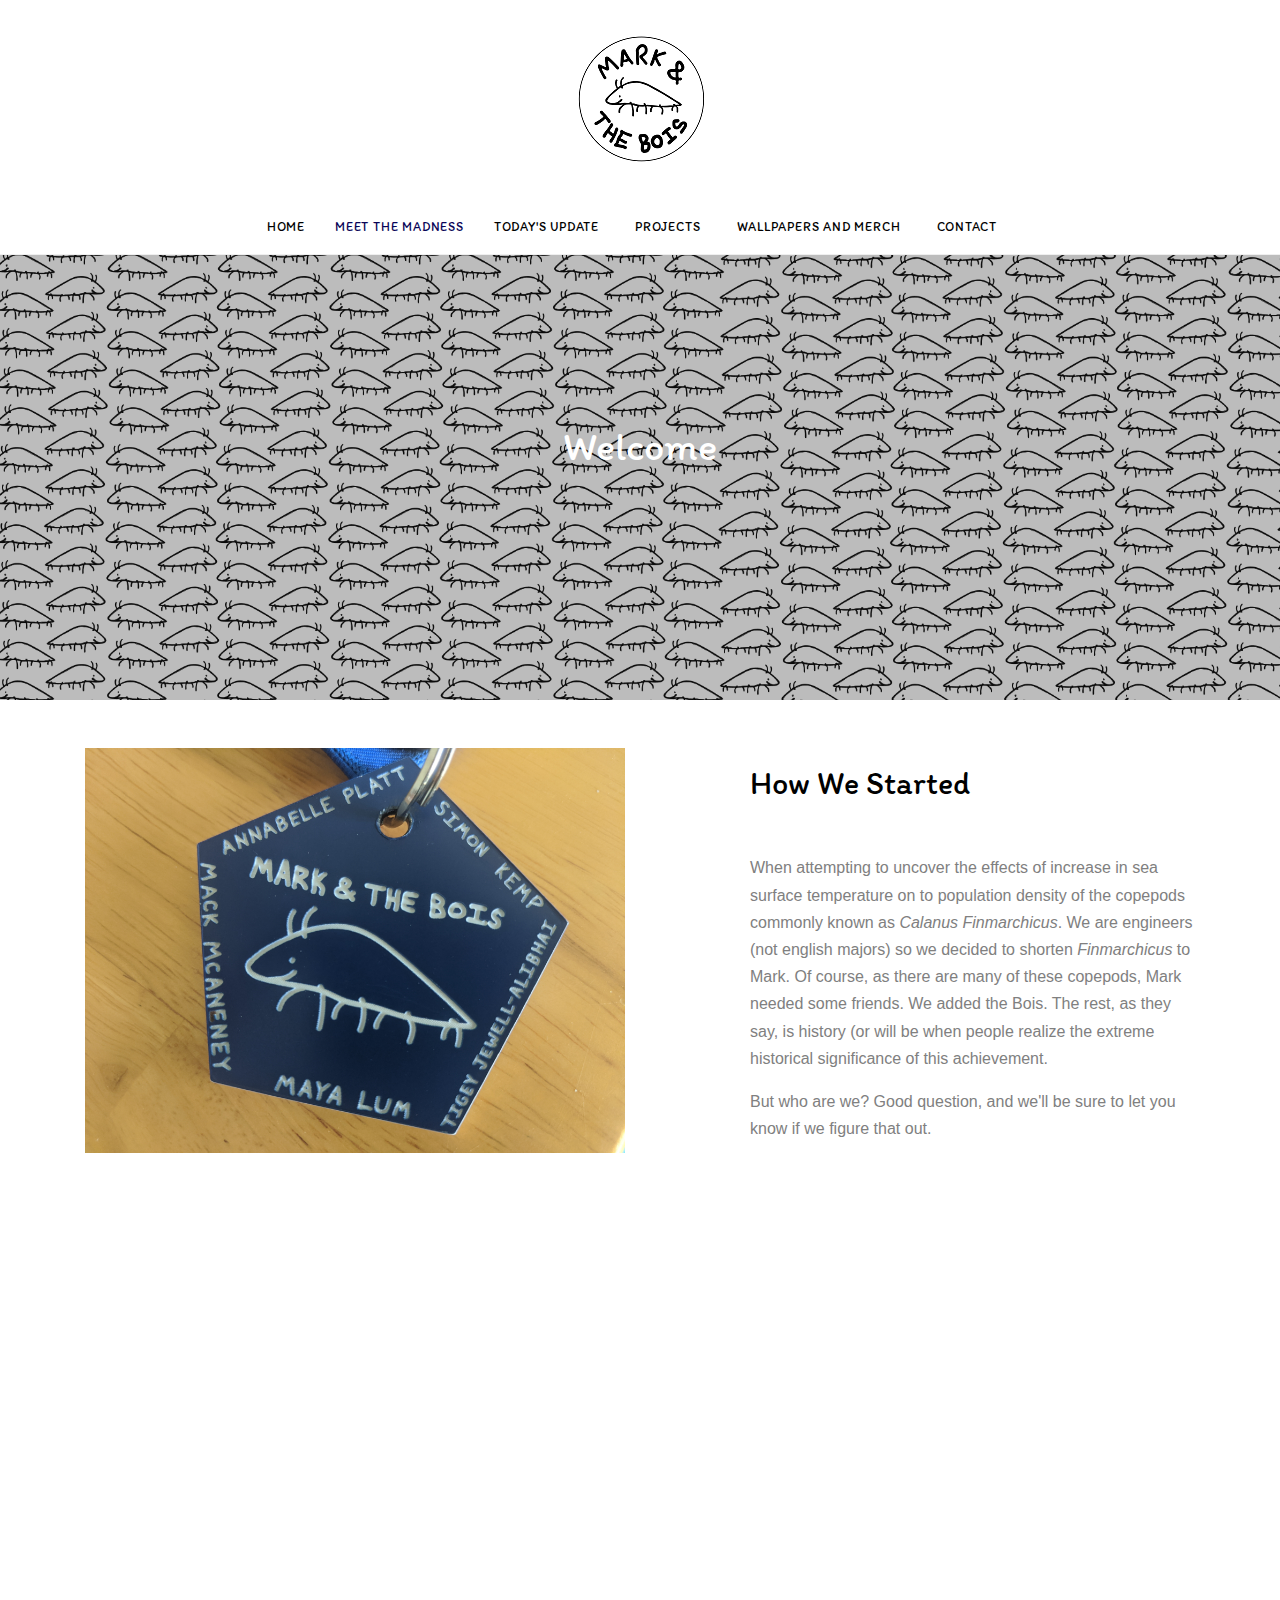
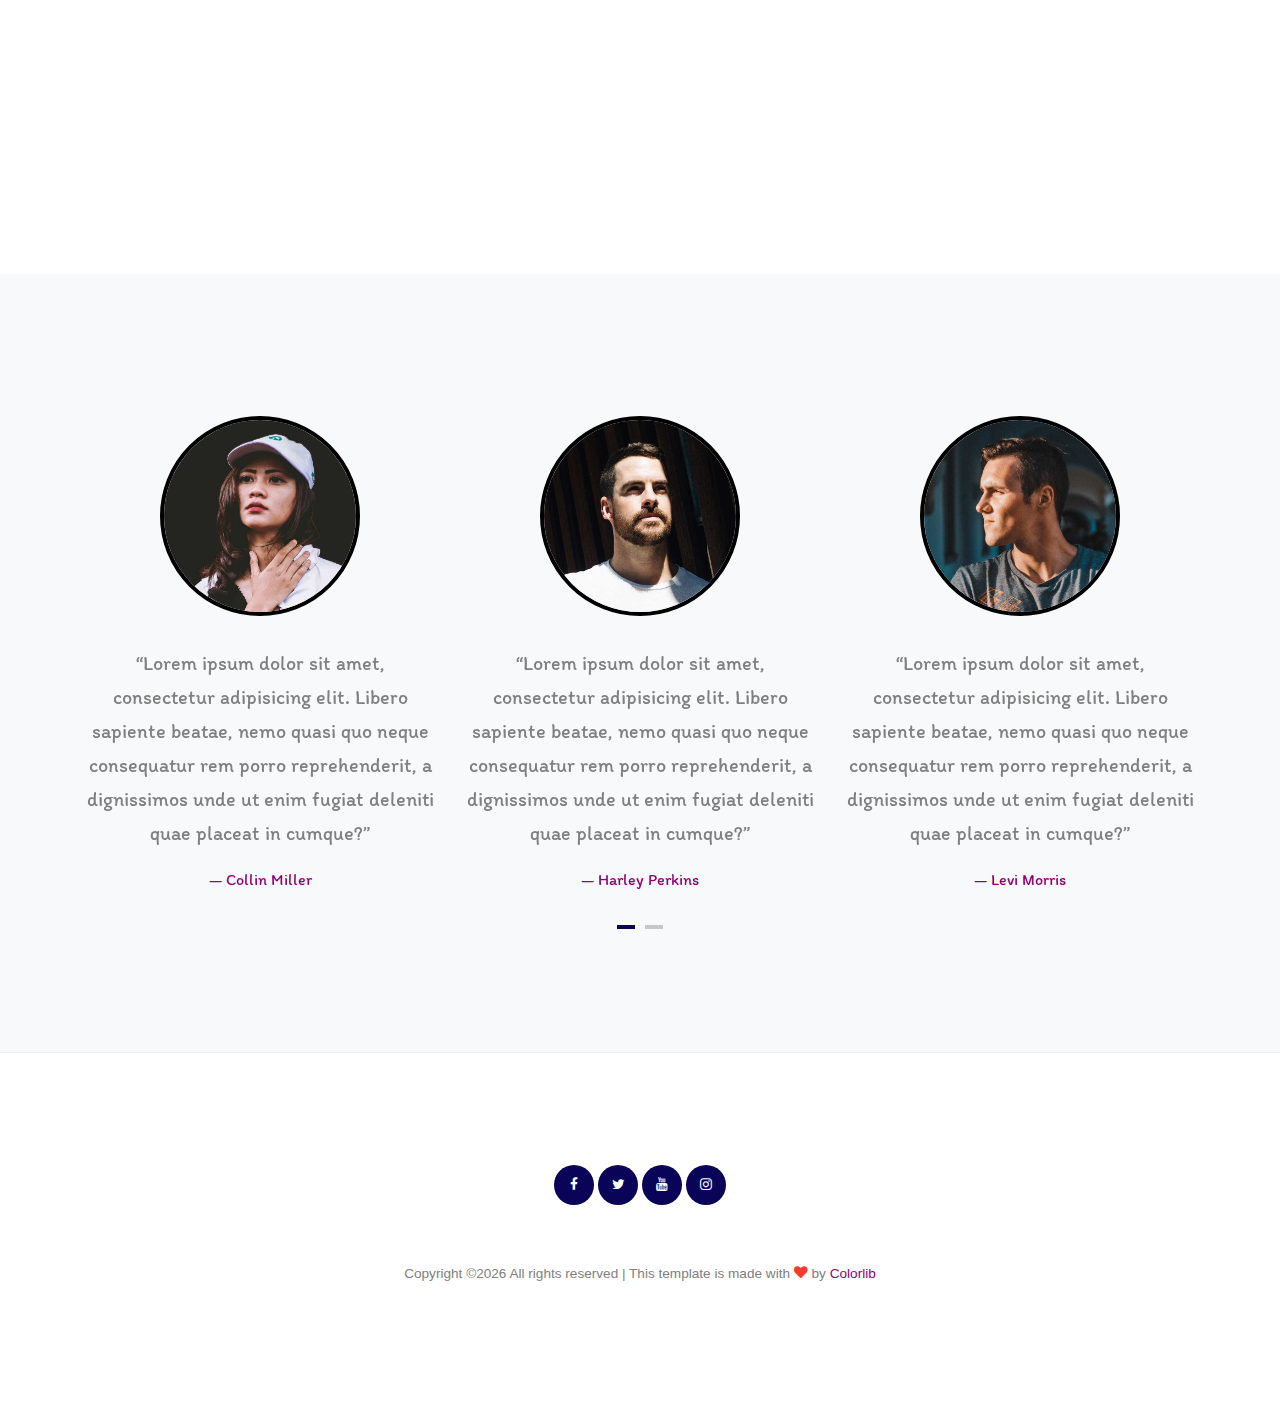
==== about.html @ bdcce02d "second commit" ====
<!DOCTYPE html>
<html lang="en">

<head>
  <title>Mark & the Bois</title>
  <meta charset="utf-8">
  <meta name="viewport" content="width=device-width, initial-scale=1, shrink-to-fit=no">


  <link rel="stylesheet" href="https://fonts.googleapis.com/css?family=Itim">

  <link rel="stylesheet" href="fonts/icomoon/style.css">

  <link rel="stylesheet" href="css/bootstrap.min.css">
  <link rel="stylesheet" href="css/jquery-ui.css">
  <link rel="stylesheet" href="css/owl.carousel.min.css">
  <link rel="stylesheet" href="css/owl.theme.default.min.css">
  <link rel="stylesheet" href="css/owl.theme.default.min.css">

  <link rel="stylesheet" href="css/jquery.fancybox.min.css">

  <link rel="stylesheet" href="css/bootstrap-datepicker.css">

  <link rel="stylesheet" href="fonts/flaticon/font/flaticon.css">

  <link rel="stylesheet" href="css/aos.css">
  <link href="css/jquery.mb.YTPlayer.min.css" media="all" rel="stylesheet" type="text/css">

  <link rel="stylesheet" href="css/style.css">



</head>

<body data-spy="scroll" data-target=".site-navbar-target" data-offset="300">

  <div class="site-wrap">

    <div class="site-mobile-menu site-navbar-target">
      <div class="site-mobile-menu-header">
        <div class="site-mobile-menu-close mt-3">
          <span class="icon-close2 js-menu-toggle"></span>
        </div>
      </div>
      <div class="site-mobile-menu-body"></div>
    </div>


    
    <div class="header-top">
      <div class="container">
        <div class="row align-items-center">
          <div class="col-12 text-center">
            <a href="index.html" class="site-logo">
              <img src="images/logo.png" alt="Image" class="img-fluid">
            </a>
          </div>
          <a href="#" class="mx-auto d-inline-block d-lg-none site-menu-toggle js-menu-toggle text-black"><span
                class="icon-menu h3"></span></a>
        </div>
      </div>
      


      
      <div class="site-navbar py-2 js-sticky-header site-navbar-target d-none pl-0 d-lg-block" role="banner">

      <div class="container">
        <div class="d-flex align-items-center">
          
          <div class="mx-auto">
            <nav class="site-navigation position-relative text-left" role="navigation">
              <ul class="site-menu main-menu js-clone-nav mx-auto d-none pl-0 d-lg-block border-none">
                <li><a href="index.html" class="nav-link text-left">Home</a></li>
                <li class="active"><a href="about.html" class="nav-link text-left">Meet the Madness</a></li>
                <li><a href="update.html" class="nav-link text-left">Today's Update</a></li>
                <li><a href="projects.html" class="nav-link text-left">Projects</a></li>
                <li><a href="wallpapers.html" class="nav-link text-left">Wallpapers and Merch</a></li>
                <li><a href="contact.html" class="nav-link text-left">Contact</a></li>
              </ul>                                                                                                                                                                                                                                                                                         
            </nav>

          </div>
         
        </div>
      </div>

    </div>
    
    </div>

    
    

    <div class="hero-2" style="background-image: url('images/background_1.png');">
     <div class="container">
        <div class="row justify-content-center text-center align-items-center">
          <div class="col-md-8">
            <span class="h1" style = "color:white">Welcome</span>
            <h2></h2>
          </div>
        </div>
      </div>
    </div>


    <div class="site-section py-5 custom-border-bottom" data-aos="fade">
      <div class="container">
        <div class="row mb-5">
          <div class="col-md-6">
            <div class="block-16">
              <figure>
                <img src="images/keychain.jpg" alt="Image placeholder" class="img-fluid">
    
              </figure>
            </div>
          </div>
          <div class="col-md-1"></div>
          <div class="col-md-5">
    
    
            <div class="site-section-heading pt-3 mb-4">
              <h2 class="text-black font-heading-serif">How We Started</h2>
            </div>
            <p>
              When attempting to uncover the effects of increase in sea surface temperature on to population density of the copepods
              commonly known as <i>Calanus Finmarchicus</i>. We are engineers (not english majors) so we decided to shorten <i>Finmarchicus</i>
              to Mark. Of course, as there are many of these copepods, Mark needed some friends. We added the Bois. The rest, as they say,
              is history (or will be when people realize the extreme historical significance of this achievement.</p>
            <p>
              But who are we? Good question, and we'll be sure to let you know if we figure that out.
            </p>
    
          </div>
        </div>
      </div>
    </div>

    

    <div class="site-section py-5 bg-light custom-border-bottom" data-aos="fade">
      <div class="container">
        <div class="row">
          <div class="col-md-6 order-md-2">
            <div class="block-16">
              <figure>
                <img src="images/hero_2.jpg" alt="Image placeholder" class="img-fluid ">
                <a href="https://vimeo.com/channels/staffpicks/93951774" class="play-button popup-vimeo" data-fancybox><span
                    class="icon-play"></span></a>
    
              </figure>
            </div>
          </div>
          <div class="col-md-5 mr-auto">
    
    
            <div class="site-section-heading pt-3 mb-4">
              <h2 class="text-black font-heading-serif">Copepods for all</h2>
            </div>
            <p>1 </p>
            <p>Magni debitis minima ipsam, itaque nam eligendi iusto? Adipisci blanditiis itaque ipsam cupiditate architecto, dolore saepe placeat culpa.</p>
            
            
    
          </div>
        </div>
      </div>
    </div>
    
    <div class="site-section site-section-sm site-blocks-1 border-0" data-aos="fade">
      <div class="container">
        <div class="row">
          <div class="col-md-6 col-lg-4 d-lg-flex mb-4 mb-lg-0 pl-4" data-aos="fade-up" data-aos-delay="">
            <div class="icon mr-4 align-self-start">
              <span class="icon-truck text-primary"></span>
            </div>
            <div class="text">
              <h2 class="font-heading-serif">Free Shipping</h2>
              <p>Lorem ipsum dolor sit amet, consectetur adipiscing elit. Phasellus at iaculis quam. Integer accumsan
                tincidunt fringilla.</p>
            </div>
          </div>
          <div class="col-md-6 col-lg-4 d-lg-flex mb-4 mb-lg-0 pl-4" data-aos="fade-up" data-aos-delay="100">
            <div class="icon mr-4 align-self-start">
              <span class="icon-refresh2 text-primary"></span>
            </div>
            <div class="text">
              <h2 class="font-heading-serif">Free Returns</h2>
              <p>Lorem ipsum dolor sit amet, consectetur adipiscing elit. Phasellus at iaculis quam. Integer accumsan
                tincidunt fringilla.</p>
            </div>
          </div>
          <div class="col-md-6 col-lg-4 d-lg-flex mb-4 mb-lg-0 pl-4" data-aos="fade-up" data-aos-delay="200">
            <div class="icon mr-4 align-self-start">
              <span class="icon-help text-primary"></span>
            </div>
            <div class="text">
              <h2 class="font-heading-serif">Customer Support</h2>
              <p>Lorem ipsum dolor sit amet, consectetur adipiscing elit. Phasellus at iaculis quam. Integer accumsan
                tincidunt fringilla.</p>
            </div>
          </div>
        </div>
      </div>
    </div>

    <div class="site-section bg-light">
      <div class="container">
        <div class="owl-carousel owl-slide-3 owl-slide">
        
          <blockquote class="testimony">
            <img src="images/person_1.jpg" alt="Image">
            <p>&ldquo;Lorem ipsum dolor sit amet, consectetur adipisicing elit. Libero sapiente beatae, nemo quasi quo neque consequatur rem porro reprehenderit, a dignissimos unde ut enim fugiat deleniti quae placeat in cumque?&rdquo;</p>
            <p class="small text-primary">&mdash; Collin Miller</p>
          </blockquote>
          <blockquote class="testimony">
            <img src="images/person_2.jpg" alt="Image">
            <p>&ldquo;Lorem ipsum dolor sit amet, consectetur adipisicing elit. Libero sapiente beatae, nemo quasi quo neque consequatur rem porro reprehenderit, a dignissimos unde ut enim fugiat deleniti quae placeat in cumque?&rdquo;</p>
            <p class="small text-primary">&mdash; Harley Perkins</p>
          </blockquote>
          <blockquote class="testimony">
            <img src="images/person_3.jpg" alt="Image">
            <p>&ldquo;Lorem ipsum dolor sit amet, consectetur adipisicing elit. Libero sapiente beatae, nemo quasi quo neque consequatur rem porro reprehenderit, a dignissimos unde ut enim fugiat deleniti quae placeat in cumque?&rdquo;</p>
            <p class="small text-primary">&mdash; Levi Morris</p>
          </blockquote>
          <blockquote class="testimony">
            <img src="images/person_1.jpg" alt="Image">
            <p>&ldquo;Lorem ipsum dolor sit amet, consectetur adipisicing elit. Libero sapiente beatae, nemo quasi quo neque consequatur rem porro reprehenderit, a dignissimos unde ut enim fugiat deleniti quae placeat in cumque?&rdquo;</p>
            <p class="small text-primary">&mdash; Allie Smith</p>
          </blockquote>
        
        </div>
      </div>
    </div>
  

    
    
    <div class="footer">
      <div class="container">
        
        <div class="row">
          <div class="col-12 text-center">
            <div class="social-icons">
              <a href="#"><span class="icon-facebook"></span></a>
              <a href="#"><span class="icon-twitter"></span></a>
              <a href="#"><span class="icon-youtube"></span></a>
              <a href="#"><span class="icon-instagram"></span></a>
            </div>
          </div>
        </div>
        <div class="row">
          <div class="col-12">
            <div class="copyright">
                <p>
                    <!-- Link back to Colorlib can't be removed. Template is licensed under CC BY 3.0. -->
                    Copyright &copy;<script>document.write(new Date().getFullYear());</script> All rights reserved | This template is made with <i class="icon-heart text-danger" aria-hidden="true"></i> by <a href="https://colorlib.com" target="_blank" >Colorlib</a>
                    <!-- Link back to Colorlib can't be removed. Template is licensed under CC BY 3.0. -->
                    </p>



            </div>
          </div>
        </div>
      </div>
    </div>
    

  </div>
  <!-- .site-wrap -->


  <!-- loader -->
  <div id="loader" class="show fullscreen"><svg class="circular" width="48px" height="48px"><circle class="path-bg" cx="24" cy="24" r="22" fill="none" stroke-width="4" stroke="#eeeeee"/><circle class="path" cx="24" cy="24" r="22" fill="none" stroke-width="4" stroke-miterlimit="10" stroke="#ff5e15"/></svg></div>

  <script src="js/jquery-3.3.1.min.js"></script>
  <script src="js/jquery-migrate-3.0.1.min.js"></script>
  <script src="js/jquery-ui.js"></script>
  <script src="js/popper.min.js"></script>
  <script src="js/bootstrap.min.js"></script>
  <script src="js/owl.carousel.min.js"></script>
  <script src="js/jquery.stellar.min.js"></script>
  <script src="js/jquery.countdown.min.js"></script>
  <script src="js/bootstrap-datepicker.min.js"></script>
  <script src="js/jquery.easing.1.3.js"></script>
  <script src="js/aos.js"></script>
  <script src="js/jquery.fancybox.min.js"></script>
  <script src="js/jquery.sticky.js"></script>
  <script src="js/jquery.mb.YTPlayer.min.js"></script>




  <script src="js/main.js"></script>

</body>

</html>
---- fonts/icomoon/style.css ----
@font-face {
  font-family: 'icomoon';
  src:  url('fonts/icomoon.eot?10si43');
  src:  url('fonts/icomoon.eot?10si43#iefix') format('embedded-opentype'),
    url('fonts/icomoon.ttf?10si43') format('truetype'),
    url('fonts/icomoon.woff?10si43') format('woff'),
    url('fonts/icomoon.svg?10si43#icomoon') format('svg');
  font-weight: normal;
  font-style: normal;
}

[class^="icon-"], [class*=" icon-"] {
  /* use !important to prevent issues with browser extensions that change fonts */
  font-family: 'icomoon' !important;
  speak: none;
  font-style: normal;
  font-weight: normal;
  font-variant: normal;
  text-transform: none;
  line-height: 1;

  /* Better Font Rendering =========== */
  -webkit-font-smoothing: antialiased;
  -moz-osx-font-smoothing: grayscale;
}

.icon-asterisk:before {
  content: "\f069";
}
.icon-plus:before {
  content: "\f067";
}
.icon-question:before {
  content: "\f128";
}
.icon-minus:before {
  content: "\f068";
}
.icon-glass:before {
  content: "\f000";
}
.icon-music:before {
  content: "\f001";
}
.icon-search:before {
  content: "\f002";
}
.icon-envelope-o:before {
  content: "\f003";
}
.icon-heart:before {
  content: "\f004";
}
.icon-star:before {
  content: "\f005";
}
.icon-star-o:before {
  content: "\f006";
}
.icon-user:before {
  content: "\f007";
}
.icon-film:before {
  content: "\f008";
}
.icon-th-large:before {
  content: "\f009";
}
.icon-th:before {
  content: "\f00a";
}
.icon-th-list:before {
  content: "\f00b";
}
.icon-check:before {
  content: "\f00c";
}
.icon-close:before {
  content: "\f00d";
}
.icon-remove:before {
  content: "\f00d";
}
.icon-times:before {
  content: "\f00d";
}
.icon-search-plus:before {
  content: "\f00e";
}
.icon-search-minus:before {
  content: "\f010";
}
.icon-power-off:before {
  content: "\f011";
}
.icon-signal:before {
  content: "\f012";
}
.icon-cog:before {
  content: "\f013";
}
.icon-gear:before {
  content: "\f013";
}
.icon-trash-o:before {
  content: "\f014";
}
.icon-home:before {
  content: "\f015";
}
.icon-file-o:before {
  content: "\f016";
}
.icon-clock-o:before {
  content: "\f017";
}
.icon-road:before {
  content: "\f018";
}
.icon-download:before {
  content: "\f019";
}
.icon-arrow-circle-o-down:before {
  content: "\f01a";
}
.icon-arrow-circle-o-up:before {
  content: "\f01b";
}
.icon-inbox:before {
  content: "\f01c";
}
.icon-play-circle-o:before {
  content: "\f01d";
}
.icon-repeat:before {
  content: "\f01e";
}
.icon-rotate-right:before {
  content: "\f01e";
}
.icon-refresh:before {
  content: "\f021";
}
.icon-list-alt:before {
  content: "\f022";
}
.icon-lock:before {
  content: "\f023";
}
.icon-flag:before {
  content: "\f024";
}
.icon-headphones:before {
  content: "\f025";
}
.icon-volume-off:before {
  content: "\f026";
}
.icon-volume-down:before {
  content: "\f027";
}
.icon-volume-up:before {
  content: "\f028";
}
.icon-qrcode:before {
  content: "\f029";
}
.icon-barcode:before {
  content: "\f02a";
}
.icon-tag:before {
  content: "\f02b";
}
.icon-tags:before {
  content: "\f02c";
}
.icon-book:before {
  content: "\f02d";
}
.icon-bookmark:before {
  content: "\f02e";
}
.icon-print:before {
  content: "\f02f";
}
.icon-camera:before {
  content: "\f030";
}
.icon-font:before {
  content: "\f031";
}
.icon-bold:before {
  content: "\f032";
}
.icon-italic:before {
  content: "\f033";
}
.icon-text-height:before {
  content: "\f034";
}
.icon-text-width:before {
  content: "\f035";
}
.icon-align-left:before {
  content: "\f036";
}
.icon-align-center:before {
  content: "\f037";
}
.icon-align-right:before {
  content: "\f038";
}
.icon-align-justify:before {
  content: "\f039";
}
.icon-list:before {
  content: "\f03a";
}
.icon-dedent:before {
  content: "\f03b";
}
.icon-outdent:before {
  content: "\f03b";
}
.icon-indent:before {
  content: "\f03c";
}
.icon-video-camera:before {
  content: "\f03d";
}
.icon-image:before {
  content: "\f03e";
}
.icon-photo:before {
  content: "\f03e";
}
.icon-picture-o:before {
  content: "\f03e";
}
.icon-pencil:before {
  content: "\f040";
}
.icon-map-marker:before {
  content: "\f041";
}
.icon-adjust:before {
  content: "\f042";
}
.icon-tint:before {
  content: "\f043";
}
.icon-edit:before {
  content: "\f044";
}
.icon-pencil-square-o:before {
  content: "\f044";
}
.icon-share-square-o:before {
  content: "\f045";
}
.icon-check-square-o:before {
  content: "\f046";
}
.icon-arrows:before {
  content: "\f047";
}
.icon-step-backward:before {
  content: "\f048";
}
.icon-fast-backward:before {
  content: "\f049";
}
.icon-backward:before {
  content: "\f04a";
}
.icon-play:before {
  content: "\f04b";
}
.icon-pause:before {
  content: "\f04c";
}
.icon-stop:before {
  content: "\f04d";
}
.icon-forward:before {
  content: "\f04e";
}
.icon-fast-forward:before {
  content: "\f050";
}
.icon-step-forward:before {
  content: "\f051";
}
.icon-eject:before {
  content: "\f052";
}
.icon-chevron-left:before {
  content: "\f053";
}
.icon-chevron-right:before {
  content: "\f054";
}
.icon-plus-circle:before {
  content: "\f055";
}
.icon-minus-circle:before {
  content: "\f056";
}
.icon-times-circle:before {
  content: "\f057";
}
.icon-check-circle:before {
  content: "\f058";
}
.icon-question-circle:before {
  content: "\f059";
}
.icon-info-circle:before {
  content: "\f05a";
}
.icon-crosshairs:before {
  content: "\f05b";
}
.icon-times-circle-o:before {
  content: "\f05c";
}
.icon-check-circle-o:before {
  content: "\f05d";
}
.icon-ban:before {
  content: "\f05e";
}
.icon-arrow-left:before {
  content: "\f060";
}
.icon-arrow-right:before {
  content: "\f061";
}
.icon-arrow-up:before {
  content: "\f062";
}
.icon-arrow-down:before {
  content: "\f063";
}
.icon-mail-forward:before {
  content: "\f064";
}
.icon-share:before {
  content: "\f064";
}
.icon-expand:before {
  content: "\f065";
}
.icon-compress:before {
  content: "\f066";
}
.icon-exclamation-circle:before {
  content: "\f06a";
}
.icon-gift:before {
  content: "\f06b";
}
.icon-leaf:before {
  content: "\f06c";
}
.icon-fire:before {
  content: "\f06d";
}
.icon-eye:before {
  content: "\f06e";
}
.icon-eye-slash:before {
  content: "\f070";
}
.icon-exclamation-triangle:before {
  content: "\f071";
}
.icon-warning:before {
  content: "\f071";
}
.icon-plane:before {
  content: "\f072";
}
.icon-calendar:before {
  content: "\f073";
}
.icon-random:before {
  content: "\f074";
}
.icon-comment:before {
  content: "\f075";
}
.icon-magnet:before {
  content: "\f076";
}
.icon-chevron-up:before {
  content: "\f077";
}
.icon-chevron-down:before {
  content: "\f078";
}
.icon-retweet:before {
  content: "\f079";
}
.icon-shopping-cart:before {
  content: "\f07a";
}
.icon-folder:before {
  content: "\f07b";
}
.icon-folder-open:before {
  content: "\f07c";
}
.icon-arrows-v:before {
  content: "\f07d";
}
.icon-arrows-h:before {
  content: "\f07e";
}
.icon-bar-chart:before {
  content: "\f080";
}
.icon-bar-chart-o:before {
  content: "\f080";
}
.icon-twitter-square:before {
  content: "\f081";
}
.icon-facebook-square:before {
  content: "\f082";
}
.icon-camera-retro:before {
  content: "\f083";
}
.icon-key:before {
  content: "\f084";
}
.icon-cogs:before {
  content: "\f085";
}
.icon-gears:before {
  content: "\f085";
}
.icon-comments:before {
  content: "\f086";
}
.icon-thumbs-o-up:before {
  content: "\f087";
}
.icon-thumbs-o-down:before {
  content: "\f088";
}
.icon-star-half:before {
  content: "\f089";
}
.icon-heart-o:before {
  content: "\f08a";
}
.icon-sign-out:before {
  content: "\f08b";
}
.icon-linkedin-square:before {
  content: "\f08c";
}
.icon-thumb-tack:before {
  content: "\f08d";
}
.icon-external-link:before {
  content: "\f08e";
}
.icon-sign-in:before {
  content: "\f090";
}
.icon-trophy:before {
  content: "\f091";
}
.icon-github-square:before {
  content: "\f092";
}
.icon-upload:before {
  content: "\f093";
}
.icon-lemon-o:before {
  content: "\f094";
}
.icon-phone:before {
  content: "\f095";
}
.icon-square-o:before {
  content: "\f096";
}
.icon-bookmark-o:before {
  content: "\f097";
}
.icon-phone-square:before {
  content: "\f098";
}
.icon-twitter:before {
  content: "\f099";
}
.icon-facebook:before {
  content: "\f09a";
}
.icon-facebook-f:before {
  content: "\f09a";
}
.icon-github:before {
  content: "\f09b";
}
.icon-unlock:before {
  content: "\f09c";
}
.icon-credit-card:before {
  content: "\f09d";
}
.icon-feed:before {
  content: "\f09e";
}
.icon-rss:before {
  content: "\f09e";
}
.icon-hdd-o:before {
  content: "\f0a0";
}
.icon-bullhorn:before {
  content: "\f0a1";
}
.icon-bell-o:before {
  content: "\f0a2";
}
.icon-certificate:before {
  content: "\f0a3";
}
.icon-hand-o-right:before {
  content: "\f0a4";
}
.icon-hand-o-left:before {
  content: "\f0a5";
}
.icon-hand-o-up:before {
  content: "\f0a6";
}
.icon-hand-o-down:before {
  content: "\f0a7";
}
.icon-arrow-circle-left:before {
  content: "\f0a8";
}
.icon-arrow-circle-right:before {
  content: "\f0a9";
}
.icon-arrow-circle-up:before {
  content: "\f0aa";
}
.icon-arrow-circle-down:before {
  content: "\f0ab";
}
.icon-globe:before {
  content: "\f0ac";
}
.icon-wrench:before {
  content: "\f0ad";
}
.icon-tasks:before {
  content: "\f0ae";
}
.icon-filter:before {
  content: "\f0b0";
}
.icon-briefcase:before {
  content: "\f0b1";
}
.icon-arrows-alt:before {
  content: "\f0b2";
}
.icon-group:before {
  content: "\f0c0";
}
.icon-users:before {
  content: "\f0c0";
}
.icon-chain:before {
  content: "\f0c1";
}
.icon-link:before {
  content: "\f0c1";
}
.icon-cloud:before {
  content: "\f0c2";
}
.icon-flask:before {
  content: "\f0c3";
}
.icon-cut:before {
  content: "\f0c4";
}
.icon-scissors:before {
  content: "\f0c4";
}
.icon-copy:before {
  content: "\f0c5";
}
.icon-files-o:before {
  content: "\f0c5";
}
.icon-paperclip:before {
  content: "\f0c6";
}
.icon-floppy-o:before {
  content: "\f0c7";
}
.icon-save:before {
  content: "\f0c7";
}
.icon-square:before {
  content: "\f0c8";
}
.icon-bars:before {
  content: "\f0c9";
}
.icon-navicon:before {
  content: "\f0c9";
}
.icon-reorder:before {
  content: "\f0c9";
}
.icon-list-ul:before {
  content: "\f0ca";
}
.icon-list-ol:before {
  content: "\f0cb";
}
.icon-strikethrough:before {
  content: "\f0cc";
}
.icon-underline:before {
  content: "\f0cd";
}
.icon-table:before {
  content: "\f0ce";
}
.icon-magic:before {
  content: "\f0d0";
}
.icon-truck:before {
  content: "\f0d1";
}
.icon-pinterest:before {
  content: "\f0d2";
}
.icon-pinterest-square:before {
  content: "\f0d3";
}
.icon-google-plus-square:before {
  content: "\f0d4";
}
.icon-google-plus:before {
  content: "\f0d5";
}
.icon-money:before {
  content: "\f0d6";
}
.icon-caret-down:before {
  content: "\f0d7";
}
.icon-caret-up:before {
  content: "\f0d8";
}
.icon-caret-left:before {
  content: "\f0d9";
}
.icon-caret-right:before {
  content: "\f0da";
}
.icon-columns:before {
  content: "\f0db";
}
.icon-sort:before {
  content: "\f0dc";
}
.icon-unsorted:before {
  content: "\f0dc";
}
.icon-sort-desc:before {
  content: "\f0dd";
}
.icon-sort-down:before {
  content: "\f0dd";
}
.icon-sort-asc:before {
  content: "\f0de";
}
.icon-sort-up:before {
  content: "\f0de";
}
.icon-envelope:before {
  content: "\f0e0";
}
.icon-linkedin:before {
  content: "\f0e1";
}
.icon-rotate-left:before {
  content: "\f0e2";
}
.icon-undo:before {
  content: "\f0e2";
}
.icon-gavel:before {
  content: "\f0e3";
}
.icon-legal:before {
  content: "\f0e3";
}
.icon-dashboard:before {
  content: "\f0e4";
}
.icon-tachometer:before {
  content: "\f0e4";
}
.icon-comment-o:before {
  content: "\f0e5";
}
.icon-comments-o:before {
  content: "\f0e6";
}
.icon-bolt:before {
  content: "\f0e7";
}
.icon-flash:before {
  content: "\f0e7";
}
.icon-sitemap:before {
  content: "\f0e8";
}
.icon-umbrella:before {
  content: "\f0e9";
}
.icon-clipboard:before {
  content: "\f0ea";
}
.icon-paste:before {
  content: "\f0ea";
}
.icon-lightbulb-o:before {
  content: "\f0eb";
}
.icon-exchange:before {
  content: "\f0ec";
}
.icon-cloud-download:before {
  content: "\f0ed";
}
.icon-cloud-upload:before {
  content: "\f0ee";
}
.icon-user-md:before {
  content: "\f0f0";
}
.icon-stethoscope:before {
  content: "\f0f1";
}
.icon-suitcase:before {
  content: "\f0f2";
}
.icon-bell:before {
  content: "\f0f3";
}
.icon-coffee:before {
  content: "\f0f4";
}
.icon-cutlery:before {
  content: "\f0f5";
}
.icon-file-text-o:before {
  content: "\f0f6";
}
.icon-building-o:before {
  content: "\f0f7";
}
.icon-hospital-o:before {
  content: "\f0f8";
}
.icon-ambulance:before {
  content: "\f0f9";
}
.icon-medkit:before {
  content: "\f0fa";
}
.icon-fighter-jet:before {
  content: "\f0fb";
}
.icon-beer:before {
  content: "\f0fc";
}
.icon-h-square:before {
  content: "\f0fd";
}
.icon-plus-square:before {
  content: "\f0fe";
}
.icon-angle-double-left:before {
  content: "\f100";
}
.icon-angle-double-right:before {
  content: "\f101";
}
.icon-angle-double-up:before {
  content: "\f102";
}
.icon-angle-double-down:before {
  content: "\f103";
}
.icon-angle-left:before {
  content: "\f104";
}
.icon-angle-right:before {
  content: "\f105";
}
.icon-angle-up:before {
  content: "\f106";
}
.icon-angle-down:before {
  content: "\f107";
}
.icon-desktop:before {
  content: "\f108";
}
.icon-laptop:before {
  content: "\f109";
}
.icon-tablet:before {
  content: "\f10a";
}
.icon-mobile:before {
  content: "\f10b";
}
.icon-mobile-phone:before {
  content: "\f10b";
}
.icon-circle-o:before {
  content: "\f10c";
}
.icon-quote-left:before {
  content: "\f10d";
}
.icon-quote-right:before {
  content: "\f10e";
}
.icon-spinner:before {
  content: "\f110";
}
.icon-circle:before {
  content: "\f111";
}
.icon-mail-reply:before {
  content: "\f112";
}
.icon-reply:before {
  content: "\f112";
}
.icon-github-alt:before {
  content: "\f113";
}
.icon-folder-o:before {
  content: "\f114";
}
.icon-folder-open-o:before {
  content: "\f115";
}
.icon-smile-o:before {
  content: "\f118";
}
.icon-frown-o:before {
  content: "\f119";
}
.icon-meh-o:before {
  content: "\f11a";
}
.icon-gamepad:before {
  content: "\f11b";
}
.icon-keyboard-o:before {
  content: "\f11c";
}
.icon-flag-o:before {
  content: "\f11d";
}
.icon-flag-checkered:before {
  content: "\f11e";
}
.icon-terminal:before {
  content: "\f120";
}
.icon-code:before {
  content: "\f121";
}
.icon-mail-reply-all:before {
  content: "\f122";
}
.icon-reply-all:before {
  content: "\f122";
}
.icon-star-half-empty:before {
  content: "\f123";
}
.icon-star-half-full:before {
  content: "\f123";
}
.icon-star-half-o:before {
  content: "\f123";
}
.icon-location-arrow:before {
  content: "\f124";
}
.icon-crop:before {
  content: "\f125";
}
.icon-code-fork:before {
  content: "\f126";
}
.icon-chain-broken:before {
  content: "\f127";
}
.icon-unlink:before {
  content: "\f127";
}
.icon-info:before {
  content: "\f129";
}
.icon-exclamation:before {
  content: "\f12a";
}
.icon-superscript:before {
  content: "\f12b";
}
.icon-subscript:before {
  content: "\f12c";
}
.icon-eraser:before {
  content: "\f12d";
}
.icon-puzzle-piece:before {
  content: "\f12e";
}
.icon-microphone:before {
  content: "\f130";
}
.icon-microphone-slash:before {
  content: "\f131";
}
.icon-shield:before {
  content: "\f132";
}
.icon-calendar-o:before {
  content: "\f133";
}
.icon-fire-extinguisher:before {
  content: "\f134";
}
.icon-rocket:before {
  content: "\f135";
}
.icon-maxcdn:before {
  content: "\f136";
}
.icon-chevron-circle-left:before {
  content: "\f137";
}
.icon-chevron-circle-right:before {
  content: "\f138";
}
.icon-chevron-circle-up:before {
  content: "\f139";
}
.icon-chevron-circle-down:before {
  content: "\f13a";
}
.icon-html5:before {
  content: "\f13b";
}
.icon-css3:before {
  content: "\f13c";
}
.icon-anchor:before {
  content: "\f13d";
}
.icon-unlock-alt:before {
  content: "\f13e";
}
.icon-bullseye:before {
  content: "\f140";
}
.icon-ellipsis-h:before {
  content: "\f141";
}
.icon-ellipsis-v:before {
  content: "\f142";
}
.icon-rss-square:before {
  content: "\f143";
}
.icon-play-circle:before {
  content: "\f144";
}
.icon-ticket:before {
  content: "\f145";
}
.icon-minus-square:before {
  content: "\f146";
}
.icon-minus-square-o:before {
  content: "\f147";
}
.icon-level-up:before {
  content: "\f148";
}
.icon-level-down:before {
  content: "\f149";
}
.icon-check-square:before {
  content: "\f14a";
}
.icon-pencil-square:before {
  content: "\f14b";
}
.icon-external-link-square:before {
  content: "\f14c";
}
.icon-share-square:before {
  content: "\f14d";
}
.icon-compass:before {
  content: "\f14e";
}
.icon-caret-square-o-down:before {
  content: "\f150";
}
.icon-toggle-down:before {
  content: "\f150";
}
.icon-caret-square-o-up:before {
  content: "\f151";
}
.icon-toggle-up:before {
  content: "\f151";
}
.icon-caret-square-o-right:before {
  content: "\f152";
}
.icon-toggle-right:before {
  content: "\f152";
}
.icon-eur:before {
  content: "\f153";
}
.icon-euro:before {
  content: "\f153";
}
.icon-gbp:before {
  content: "\f154";
}
.icon-dollar:before {
  content: "\f155";
}
.icon-usd:before {
  content: "\f155";
}
.icon-inr:before {
  content: "\f156";
}
.icon-rupee:before {
  content: "\f156";
}
.icon-cny:before {
  content: "\f157";
}
.icon-jpy:before {
  content: "\f157";
}
.icon-rmb:before {
  content: "\f157";
}
.icon-yen:before {
  content: "\f157";
}
.icon-rouble:before {
  content: "\f158";
}
.icon-rub:before {
  content: "\f158";
}
.icon-ruble:before {
  content: "\f158";
}
.icon-krw:before {
  content: "\f159";
}
.icon-won:before {
  content: "\f159";
}
.icon-bitcoin:before {
  content: "\f15a";
}
.icon-btc:before {
  content: "\f15a";
}
.icon-file:before {
  content: "\f15b";
}
.icon-file-text:before {
  content: "\f15c";
}
.icon-sort-alpha-asc:before {
  content: "\f15d";
}
.icon-sort-alpha-desc:before {
  content: "\f15e";
}
.icon-sort-amount-asc:before {
  content: "\f160";
}
.icon-sort-amount-desc:before {
  content: "\f161";
}
.icon-sort-numeric-asc:before {
  content: "\f162";
}
.icon-sort-numeric-desc:before {
  content: "\f163";
}
.icon-thumbs-up:before {
  content: "\f164";
}
.icon-thumbs-down:before {
  content: "\f165";
}
.icon-youtube-square:before {
  content: "\f166";
}
.icon-youtube:before {
  content: "\f167";
}
.icon-xing:before {
  content: "\f168";
}
.icon-xing-square:before {
  content: "\f169";
}
.icon-youtube-play:before {
  content: "\f16a";
}
.icon-dropbox:before {
  content: "\f16b";
}
.icon-stack-overflow:before {
  content: "\f16c";
}
.icon-instagram:before {
  content: "\f16d";
}
.icon-flickr:before {
  content: "\f16e";
}
.icon-adn:before {
  content: "\f170";
}
.icon-bitbucket:before {
  content: "\f171";
}
.icon-bitbucket-square:before {
  content: "\f172";
}
.icon-tumblr:before {
  content: "\f173";
}
.icon-tumblr-square:before {
  content: "\f174";
}
.icon-long-arrow-down:before {
  content: "\f175";
}
.icon-long-arrow-up:before {
  content: "\f176";
}
.icon-long-arrow-left:before {
  content: "\f177";
}
.icon-long-arrow-right:before {
  content: "\f178";
}
.icon-apple:before {
  content: "\f179";
}
.icon-windows:before {
  content: "\f17a";
}
.icon-android:before {
  content: "\f17b";
}
.icon-linux:before {
  content: "\f17c";
}
.icon-dribbble:before {
  content: "\f17d";
}
.icon-skype:before {
  content: "\f17e";
}
.icon-foursquare:before {
  content: "\f180";
}
.icon-trello:before {
  content: "\f181";
}
.icon-female:before {
  content: "\f182";
}
.icon-male:before {
  content: "\f183";
}
.icon-gittip:before {
  content: "\f184";
}
.icon-gratipay:before {
  content: "\f184";
}
.icon-sun-o:before {
  content: "\f185";
}
.icon-moon-o:before {
  content: "\f186";
}
.icon-archive:before {
  content: "\f187";
}
.icon-bug:before {
  content: "\f188";
}
.icon-vk:before {
  content: "\f189";
}
.icon-weibo:before {
  content: "\f18a";
}
.icon-renren:before {
  content: "\f18b";
}
.icon-pagelines:before {
  content: "\f18c";
}
.icon-stack-exchange:before {
  content: "\f18d";
}
.icon-arrow-circle-o-right:before {
  content: "\f18e";
}
.icon-arrow-circle-o-left:before {
  content: "\f190";
}
.icon-caret-square-o-left:before {
  content: "\f191";
}
.icon-toggle-left:before {
  content: "\f191";
}
.icon-dot-circle-o:before {
  content: "\f192";
}
.icon-wheelchair:before {
  content: "\f193";
}
.icon-vimeo-square:before {
  content: "\f194";
}
.icon-try:before {
  content: "\f195";
}
.icon-turkish-lira:before {
  content: "\f195";
}
.icon-plus-square-o:before {
  content: "\f196";
}
.icon-space-shuttle:before {
  content: "\f197";
}
.icon-slack:before {
  content: "\f198";
}
.icon-envelope-square:before {
  content: "\f199";
}
.icon-wordpress:before {
  content: "\f19a";
}
.icon-openid:before {
  content: "\f19b";
}
.icon-bank:before {
  content: "\f19c";
}
.icon-institution:before {
  content: "\f19c";
}
.icon-university:before {
  content: "\f19c";
}
.icon-graduation-cap:before {
  content: "\f19d";
}
.icon-mortar-board:before {
  content: "\f19d";
}
.icon-yahoo:before {
  content: "\f19e";
}
.icon-google:before {
  content: "\f1a0";
}
.icon-reddit:before {
  content: "\f1a1";
}
.icon-reddit-square:before {
  content: "\f1a2";
}
.icon-stumbleupon-circle:before {
  content: "\f1a3";
}
.icon-stumbleupon:before {
  content: "\f1a4";
}
.icon-delicious:before {
  content: "\f1a5";
}
.icon-digg:before {
  content: "\f1a6";
}
.icon-pied-piper-pp:before {
  content: "\f1a7";
}
.icon-pied-piper-alt:before {
  content: "\f1a8";
}
.icon-drupal:before {
  content: "\f1a9";
}
.icon-joomla:before {
  content: "\f1aa";
}
.icon-language:before {
  content: "\f1ab";
}
.icon-fax:before {
  content: "\f1ac";
}
.icon-building:before {
  content: "\f1ad";
}
.icon-child:before {
  content: "\f1ae";
}
.icon-paw:before {
  content: "\f1b0";
}
.icon-spoon:before {
  content: "\f1b1";
}
.icon-cube:before {
  content: "\f1b2";
}
.icon-cubes:before {
  content: "\f1b3";
}
.icon-behance:before {
  content: "\f1b4";
}
.icon-behance-square:before {
  content: "\f1b5";
}
.icon-steam:before {
  content: "\f1b6";
}
.icon-steam-square:before {
  content: "\f1b7";
}
.icon-recycle:before {
  content: "\f1b8";
}
.icon-automobile:before {
  content: "\f1b9";
}
.icon-car:before {
  content: "\f1b9";
}
.icon-cab:before {
  content: "\f1ba";
}
.icon-taxi:before {
  content: "\f1ba";
}
.icon-tree:before {
  content: "\f1bb";
}
.icon-spotify:before {
  content: "\f1bc";
}
.icon-deviantart:before {
  content: "\f1bd";
}
.icon-soundcloud:before {
  content: "\f1be";
}
.icon-database:before {
  content: "\f1c0";
}
.icon-file-pdf-o:before {
  content: "\f1c1";
}
.icon-file-word-o:before {
  content: "\f1c2";
}
.icon-file-excel-o:before {
  content: "\f1c3";
}
.icon-file-powerpoint-o:before {
  content: "\f1c4";
}
.icon-file-image-o:before {
  content: "\f1c5";
}
.icon-file-photo-o:before {
  content: "\f1c5";
}
.icon-file-picture-o:before {
  content: "\f1c5";
}
.icon-file-archive-o:before {
  content: "\f1c6";
}
.icon-file-zip-o:before {
  content: "\f1c6";
}
.icon-file-audio-o:before {
  content: "\f1c7";
}
.icon-file-sound-o:before {
  content: "\f1c7";
}
.icon-file-movie-o:before {
  content: "\f1c8";
}
.icon-file-video-o:before {
  content: "\f1c8";
}
.icon-file-code-o:before {
  content: "\f1c9";
}
.icon-vine:before {
  content: "\f1ca";
}
.icon-codepen:before {
  content: "\f1cb";
}
.icon-jsfiddle:before {
  content: "\f1cc";
}
.icon-life-bouy:before {
  content: "\f1cd";
}
.icon-life-buoy:before {
  content: "\f1cd";
}
.icon-life-ring:before {
  content: "\f1cd";
}
.icon-life-saver:before {
  content: "\f1cd";
}
.icon-support:before {
  content: "\f1cd";
}
.icon-circle-o-notch:before {
  content: "\f1ce";
}
.icon-ra:before {
  content: "\f1d0";
}
.icon-rebel:before {
  content: "\f1d0";
}
.icon-resistance:before {
  content: "\f1d0";
}
.icon-empire:before {
  content: "\f1d1";
}
.icon-ge:before {
  content: "\f1d1";
}
.icon-git-square:before {
  content: "\f1d2";
}
.icon-git:before {
  content: "\f1d3";
}
.icon-hacker-news:before {
  content: "\f1d4";
}
.icon-y-combinator-square:before {
  content: "\f1d4";
}
.icon-yc-square:before {
  content: "\f1d4";
}
.icon-tencent-weibo:before {
  content: "\f1d5";
}
.icon-qq:before {
  content: "\f1d6";
}
.icon-wechat:before {
  content: "\f1d7";
}
.icon-weixin:before {
  content: "\f1d7";
}
.icon-paper-plane:before {
  content: "\f1d8";
}
.icon-send:before {
  content: "\f1d8";
}
.icon-paper-plane-o:before {
  content: "\f1d9";
}
.icon-send-o:before {
  content: "\f1d9";
}
.icon-history:before {
  content: "\f1da";
}
.icon-circle-thin:before {
  content: "\f1db";
}
.icon-header:before {
  content: "\f1dc";
}
.icon-paragraph:before {
  content: "\f1dd";
}
.icon-sliders:before {
  content: "\f1de";
}
.icon-share-alt:before {
  content: "\f1e0";
}
.icon-share-alt-square:before {
  content: "\f1e1";
}
.icon-bomb:before {
  content: "\f1e2";
}
.icon-futbol-o:before {
  content: "\f1e3";
}
.icon-soccer-ball-o:before {
  content: "\f1e3";
}
.icon-tty:before {
  content: "\f1e4";
}
.icon-binoculars:before {
  content: "\f1e5";
}
.icon-plug:before {
  content: "\f1e6";
}
.icon-slideshare:before {
  content: "\f1e7";
}
.icon-twitch:before {
  content: "\f1e8";
}
.icon-yelp:before {
  content: "\f1e9";
}
.icon-newspaper-o:before {
  content: "\f1ea";
}
.icon-wifi:before {
  content: "\f1eb";
}
.icon-calculator:before {
  content: "\f1ec";
}
.icon-paypal:before {
  content: "\f1ed";
}
.icon-google-wallet:before {
  content: "\f1ee";
}
.icon-cc-visa:before {
  content: "\f1f0";
}
.icon-cc-mastercard:before {
  content: "\f1f1";
}
.icon-cc-discover:before {
  content: "\f1f2";
}
.icon-cc-amex:before {
  content: "\f1f3";
}
.icon-cc-paypal:before {
  content: "\f1f4";
}
.icon-cc-stripe:before {
  content: "\f1f5";
}
.icon-bell-slash:before {
  content: "\f1f6";
}
.icon-bell-slash-o:before {
  content: "\f1f7";
}
.icon-trash:before {
  content: "\f1f8";
}
.icon-copyright:before {
  content: "\f1f9";
}
.icon-at:before {
  content: "\f1fa";
}
.icon-eyedropper:before {
  content: "\f1fb";
}
.icon-paint-brush:before {
  content: "\f1fc";
}
.icon-birthday-cake:before {
  content: "\f1fd";
}
.icon-area-chart:before {
  content: "\f1fe";
}
.icon-pie-chart:before {
  content: "\f200";
}
.icon-line-chart:before {
  content: "\f201";
}
.icon-lastfm:before {
  content: "\f202";
}
.icon-lastfm-square:before {
  content: "\f203";
}
.icon-toggle-off:before {
  content: "\f204";
}
.icon-toggle-on:before {
  content: "\f205";
}
.icon-bicycle:before {
  content: "\f206";
}
.icon-bus:before {
  content: "\f207";
}
.icon-ioxhost:before {
  content: "\f208";
}
.icon-angellist:before {
  content: "\f209";
}
.icon-cc:before {
  content: "\f20a";
}
.icon-ils:before {
  content: "\f20b";
}
.icon-shekel:before {
  content: "\f20b";
}
.icon-sheqel:before {
  content: "\f20b";
}
.icon-meanpath:before {
  content: "\f20c";
}
.icon-buysellads:before {
  content: "\f20d";
}
.icon-connectdevelop:before {
  content: "\f20e";
}
.icon-dashcube:before {
  content: "\f210";
}
.icon-forumbee:before {
  content: "\f211";
}
.icon-leanpub:before {
  content: "\f212";
}
.icon-sellsy:before {
  content: "\f213";
}
.icon-shirtsinbulk:before {
  content: "\f214";
}
.icon-simplybuilt:before {
  content: "\f215";
}
.icon-skyatlas:before {
  content: "\f216";
}
.icon-cart-plus:before {
  content: "\f217";
}
.icon-cart-arrow-down:before {
  content: "\f218";
}
.icon-diamond:before {
  content: "\f219";
}
.icon-ship:before {
  content: "\f21a";
}
.icon-user-secret:before {
  content: "\f21b";
}
.icon-motorcycle:before {
  content: "\f21c";
}
.icon-street-view:before {
  content: "\f21d";
}
.icon-heartbeat:before {
  content: "\f21e";
}
.icon-venus:before {
  content: "\f221";
}
.icon-mars:before {
  content: "\f222";
}
.icon-mercury:before {
  content: "\f223";
}
.icon-intersex:before {
  content: "\f224";
}
.icon-transgender:before {
  content: "\f224";
}
.icon-transgender-alt:before {
  content: "\f225";
}
.icon-venus-double:before {
  content: "\f226";
}
.icon-mars-double:before {
  content: "\f227";
}
.icon-venus-mars:before {
  content: "\f228";
}
.icon-mars-stroke:before {
  content: "\f229";
}
.icon-mars-stroke-v:before {
  content: "\f22a";
}
.icon-mars-stroke-h:before {
  content: "\f22b";
}
.icon-neuter:before {
  content: "\f22c";
}
.icon-genderless:before {
  content: "\f22d";
}
.icon-facebook-official:before {
  content: "\f230";
}
.icon-pinterest-p:before {
  content: "\f231";
}
.icon-whatsapp:before {
  content: "\f232";
}
.icon-server:before {
  content: "\f233";
}
.icon-user-plus:before {
  content: "\f234";
}
.icon-user-times:before {
  content: "\f235";
}
.icon-bed:before {
  content: "\f236";
}
.icon-hotel:before {
  content: "\f236";
}
.icon-viacoin:before {
  content: "\f237";
}
.icon-train:before {
  content: "\f238";
}
.icon-subway:before {
  content: "\f239";
}
.icon-medium:before {
  content: "\f23a";
}
.icon-y-combinator:before {
  content: "\f23b";
}
.icon-yc:before {
  content: "\f23b";
}
.icon-optin-monster:before {
  content: "\f23c";
}
.icon-opencart:before {
  content: "\f23d";
}
.icon-expeditedssl:before {
  content: "\f23e";
}
.icon-battery:before {
  content: "\f240";
}
.icon-battery-4:before {
  content: "\f240";
}
.icon-battery-full:before {
  content: "\f240";
}
.icon-battery-3:before {
  content: "\f241";
}
.icon-battery-three-quarters:before {
  content: "\f241";
}
.icon-battery-2:before {
  content: "\f242";
}
.icon-battery-half:before {
  content: "\f242";
}
.icon-battery-1:before {
  content: "\f243";
}
.icon-battery-quarter:before {
  content: "\f243";
}
.icon-battery-0:before {
  content: "\f244";
}
.icon-battery-empty:before {
  content: "\f244";
}
.icon-mouse-pointer:before {
  content: "\f245";
}
.icon-i-cursor:before {
  content: "\f246";
}
.icon-object-group:before {
  content: "\f247";
}
.icon-object-ungroup:before {
  content: "\f248";
}
.icon-sticky-note:before {
  content: "\f249";
}
.icon-sticky-note-o:before {
  content: "\f24a";
}
.icon-cc-jcb:before {
  content: "\f24b";
}
.icon-cc-diners-club:before {
  content: "\f24c";
}
.icon-clone:before {
  content: "\f24d";
}
.icon-balance-scale:before {
  content: "\f24e";
}
.icon-hourglass-o:before {
  content: "\f250";
}
.icon-hourglass-1:before {
  content: "\f251";
}
.icon-hourglass-start:before {
  content: "\f251";
}
.icon-hourglass-2:before {
  content: "\f252";
}
.icon-hourglass-half:before {
  content: "\f252";
}
.icon-hourglass-3:before {
  content: "\f253";
}
.icon-hourglass-end:before {
  content: "\f253";
}
.icon-hourglass:before {
  content: "\f254";
}
.icon-hand-grab-o:before {
  content: "\f255";
}
.icon-hand-rock-o:before {
  content: "\f255";
}
.icon-hand-paper-o:before {
  content: "\f256";
}
.icon-hand-stop-o:before {
  content: "\f256";
}
.icon-hand-scissors-o:before {
  content: "\f257";
}
.icon-hand-lizard-o:before {
  content: "\f258";
}
.icon-hand-spock-o:before {
  content: "\f259";
}
.icon-hand-pointer-o:before {
  content: "\f25a";
}
.icon-hand-peace-o:before {
  content: "\f25b";
}
.icon-trademark:before {
  content: "\f25c";
}
.icon-registered:before {
  content: "\f25d";
}
.icon-creative-commons:before {
  content: "\f25e";
}
.icon-gg:before {
  content: "\f260";
}
.icon-gg-circle:before {
  content: "\f261";
}
.icon-tripadvisor:before {
  content: "\f262";
}
.icon-odnoklassniki:before {
  content: "\f263";
}
.icon-odnoklassniki-square:before {
  content: "\f264";
}
.icon-get-pocket:before {
  content: "\f265";
}
.icon-wikipedia-w:before {
  content: "\f266";
}
.icon-safari:before {
  content: "\f267";
}
.icon-chrome:before {
  content: "\f268";
}
.icon-firefox:before {
  content: "\f269";
}
.icon-opera:before {
  content: "\f26a";
}
.icon-internet-explorer:before {
  content: "\f26b";
}
.icon-television:before {
  content: "\f26c";
}
.icon-tv:before {
  content: "\f26c";
}
.icon-contao:before {
  content: "\f26d";
}
.icon-500px:before {
  content: "\f26e";
}
.icon-amazon:before {
  content: "\f270";
}
.icon-calendar-plus-o:before {
  content: "\f271";
}
.icon-calendar-minus-o:before {
  content: "\f272";
}
.icon-calendar-times-o:before {
  content: "\f273";
}
.icon-calendar-check-o:before {
  content: "\f274";
}
.icon-industry:before {
  content: "\f275";
}
.icon-map-pin:before {
  content: "\f276";
}
.icon-map-signs:before {
  content: "\f277";
}
.icon-map-o:before {
  content: "\f278";
}
.icon-map:before {
  content: "\f279";
}
.icon-commenting:before {
  content: "\f27a";
}
.icon-commenting-o:before {
  content: "\f27b";
}
.icon-houzz:before {
  content: "\f27c";
}
.icon-vimeo:before {
  content: "\f27d";
}
.icon-black-tie:before {
  content: "\f27e";
}
.icon-fonticons:before {
  content: "\f280";
}
.icon-reddit-alien:before {
  content: "\f281";
}
.icon-edge:before {
  content: "\f282";
}
.icon-credit-card-alt:before {
  content: "\f283";
}
.icon-codiepie:before {
  content: "\f284";
}
.icon-modx:before {
  content: "\f285";
}
.icon-fort-awesome:before {
  content: "\f286";
}
.icon-usb:before {
  content: "\f287";
}
.icon-product-hunt:before {
  content: "\f288";
}
.icon-mixcloud:before {
  content: "\f289";
}
.icon-scribd:before {
  content: "\f28a";
}
.icon-pause-circle:before {
  content: "\f28b";
}
.icon-pause-circle-o:before {
  content: "\f28c";
}
.icon-stop-circle:before {
  content: "\f28d";
}
.icon-stop-circle-o:before {
  content: "\f28e";
}
.icon-shopping-bag:before {
  content: "\f290";
}
.icon-shopping-basket:before {
  content: "\f291";
}
.icon-hashtag:before {
  content: "\f292";
}
.icon-bluetooth:before {
  content: "\f293";
}
.icon-bluetooth-b:before {
  content: "\f294";
}
.icon-percent:before {
  content: "\f295";
}
.icon-gitlab:before {
  content: "\f296";
}
.icon-wpbeginner:before {
  content: "\f297";
}
.icon-wpforms:before {
  content: "\f298";
}
.icon-envira:before {
  content: "\f299";
}
.icon-universal-access:before {
  content: "\f29a";
}
.icon-wheelchair-alt:before {
  content: "\f29b";
}
.icon-question-circle-o:before {
  content: "\f29c";
}
.icon-blind:before {
  content: "\f29d";
}
.icon-audio-description:before {
  content: "\f29e";
}
.icon-volume-control-phone:before {
  content: "\f2a0";
}
.icon-braille:before {
  content: "\f2a1";
}
.icon-assistive-listening-systems:before {
  content: "\f2a2";
}
.icon-american-sign-language-interpreting:before {
  content: "\f2a3";
}
.icon-asl-interpreting:before {
  content: "\f2a3";
}
.icon-deaf:before {
  content: "\f2a4";
}
.icon-deafness:before {
  content: "\f2a4";
}
.icon-hard-of-hearing:before {
  content: "\f2a4";
}
.icon-glide:before {
  content: "\f2a5";
}
.icon-glide-g:before {
  content: "\f2a6";
}
.icon-sign-language:before {
  content: "\f2a7";
}
.icon-signing:before {
  content: "\f2a7";
}
.icon-low-vision:before {
  content: "\f2a8";
}
.icon-viadeo:before {
  content: "\f2a9";
}
.icon-viadeo-square:before {
  content: "\f2aa";
}
.icon-snapchat:before {
  content: "\f2ab";
}
.icon-snapchat-ghost:before {
  content: "\f2ac";
}
.icon-snapchat-square:before {
  content: "\f2ad";
}
.icon-pied-piper:before {
  content: "\f2ae";
}
.icon-first-order:before {
  content: "\f2b0";
}
.icon-yoast:before {
  content: "\f2b1";
}
.icon-themeisle:before {
  content: "\f2b2";
}
.icon-google-plus-circle:before {
  content: "\f2b3";
}
.icon-google-plus-official:before {
  content: "\f2b3";
}
.icon-fa:before {
  content: "\f2b4";
}
.icon-font-awesome:before {
  content: "\f2b4";
}
.icon-handshake-o:before {
  content: "\f2b5";
}
.icon-envelope-open:before {
  content: "\f2b6";
}
.icon-envelope-open-o:before {
  content: "\f2b7";
}
.icon-linode:before {
  content: "\f2b8";
}
.icon-address-book:before {
  content: "\f2b9";
}
.icon-address-book-o:before {
  content: "\f2ba";
}
.icon-address-card:before {
  content: "\f2bb";
}
.icon-vcard:before {
  content: "\f2bb";
}
.icon-address-card-o:before {
  content: "\f2bc";
}
.icon-vcard-o:before {
  content: "\f2bc";
}
.icon-user-circle:before {
  content: "\f2bd";
}
.icon-user-circle-o:before {
  content: "\f2be";
}
.icon-user-o:before {
  content: "\f2c0";
}
.icon-id-badge:before {
  content: "\f2c1";
}
.icon-drivers-license:before {
  content: "\f2c2";
}
.icon-id-card:before {
  content: "\f2c2";
}
.icon-drivers-license-o:before {
  content: "\f2c3";
}
.icon-id-card-o:before {
  content: "\f2c3";
}
.icon-quora:before {
  content: "\f2c4";
}
.icon-free-code-camp:before {
  content: "\f2c5";
}
.icon-telegram:before {
  content: "\f2c6";
}
.icon-thermometer:before {
  content: "\f2c7";
}
.icon-thermometer-4:before {
  content: "\f2c7";
}
.icon-thermometer-full:before {
  content: "\f2c7";
}
.icon-thermometer-3:before {
  content: "\f2c8";
}
.icon-thermometer-three-quarters:before {
  content: "\f2c8";
}
.icon-thermometer-2:before {
  content: "\f2c9";
}
.icon-thermometer-half:before {
  content: "\f2c9";
}
.icon-thermometer-1:before {
  content: "\f2ca";
}
.icon-thermometer-quarter:before {
  content: "\f2ca";
}
.icon-thermometer-0:before {
  content: "\f2cb";
}
.icon-thermometer-empty:before {
  content: "\f2cb";
}
.icon-shower:before {
  content: "\f2cc";
}
.icon-bath:before {
  content: "\f2cd";
}
.icon-bathtub:before {
  content: "\f2cd";
}
.icon-s15:before {
  content: "\f2cd";
}
.icon-podcast:before {
  content: "\f2ce";
}
.icon-window-maximize:before {
  content: "\f2d0";
}
.icon-window-minimize:before {
  content: "\f2d1";
}
.icon-window-restore:before {
  content: "\f2d2";
}
.icon-times-rectangle:before {
  content: "\f2d3";
}
.icon-window-close:before {
  content: "\f2d3";
}
.icon-times-rectangle-o:before {
  content: "\f2d4";
}
.icon-window-close-o:before {
  content: "\f2d4";
}
.icon-bandcamp:before {
  content: "\f2d5";
}
.icon-grav:before {
  content: "\f2d6";
}
.icon-etsy:before {
  content: "\f2d7";
}
.icon-imdb:before {
  content: "\f2d8";
}
.icon-ravelry:before {
  content: "\f2d9";
}
.icon-eercast:before {
  content: "\f2da";
}
.icon-microchip:before {
  content: "\f2db";
}
.icon-snowflake-o:before {
  content: "\f2dc";
}
.icon-superpowers:before {
  content: "\f2dd";
}
.icon-wpexplorer:before {
  content: "\f2de";
}
.icon-meetup:before {
  content: "\f2e0";
}
.icon-3d_rotation:before {
  content: "\e84d";
}
.icon-ac_unit:before {
  content: "\eb3b";
}
.icon-alarm:before {
  content: "\e855";
}
.icon-access_alarms:before {
  content: "\e191";
}
.icon-schedule:before {
  content: "\e8b5";
}
.icon-accessibility:before {
  content: "\e84e";
}
.icon-accessible:before {
  content: "\e914";
}
.icon-account_balance:before {
  content: "\e84f";
}
.icon-account_balance_wallet:before {
  content: "\e850";
}
.icon-account_box:before {
  content: "\e851";
}
.icon-account_circle:before {
  content: "\e853";
}
.icon-adb:before {
  content: "\e60e";
}
.icon-add:before {
  content: "\e145";
}
.icon-add_a_photo:before {
  content: "\e439";
}
.icon-alarm_add:before {
  content: "\e856";
}
.icon-add_alert:before {
  content: "\e003";
}
.icon-add_box:before {
  content: "\e146";
}
.icon-add_circle:before {
  content: "\e147";
}
.icon-control_point:before {
  content: "\e3ba";
}
.icon-add_location:before {
  content: "\e567";
}
.icon-add_shopping_cart:before {
  content: "\e854";
}
.icon-queue:before {
  content: "\e03c";
}
.icon-add_to_queue:before {
  content: "\e05c";
}
.icon-adjust2:before {
  content: "\e39e";
}
.icon-airline_seat_flat:before {
  content: "\e630";
}
.icon-airline_seat_flat_angled:before {
  content: "\e631";
}
.icon-airline_seat_individual_suite:before {
  content: "\e632";
}
.icon-airline_seat_legroom_extra:before {
  content: "\e633";
}
.icon-airline_seat_legroom_normal:before {
  content: "\e634";
}
.icon-airline_seat_legroom_reduced:before {
  content: "\e635";
}
.icon-airline_seat_recline_extra:before {
  content: "\e636";
}
.icon-airline_seat_recline_normal:before {
  content: "\e637";
}
.icon-flight:before {
  content: "\e539";
}
.icon-airplanemode_inactive:before {
  content: "\e194";
}
.icon-airplay:before {
  content: "\e055";
}
.icon-airport_shuttle:before {
  content: "\eb3c";
}
.icon-alarm_off:before {
  content: "\e857";
}
.icon-alarm_on:before {
  content: "\e858";
}
.icon-album:before {
  content: "\e019";
}
.icon-all_inclusive:before {
  content: "\eb3d";
}
.icon-all_out:before {
  content: "\e90b";
}
.icon-android2:before {
  content: "\e859";
}
.icon-announcement:before {
  content: "\e85a";
}
.icon-apps:before {
  content: "\e5c3";
}
.icon-archive2:before {
  content: "\e149";
}
.icon-arrow_back:before {
  content: "\e5c4";
}
.icon-arrow_downward:before {
  content: "\e5db";
}
.icon-arrow_drop_down:before {
  content: "\e5c5";
}
.icon-arrow_drop_down_circle:before {
  content: "\e5c6";
}
.icon-arrow_drop_up:before {
  content: "\e5c7";
}
.icon-arrow_forward:before {
  content: "\e5c8";
}
.icon-arrow_upward:before {
  content: "\e5d8";
}
.icon-art_track:before {
  content: "\e060";
}
.icon-aspect_ratio:before {
  content: "\e85b";
}
.icon-poll:before {
  content: "\e801";
}
.icon-assignment:before {
  content: "\e85d";
}
.icon-assignment_ind:before {
  content: "\e85e";
}
.icon-assignment_late:before {
  content: "\e85f";
}
.icon-assignment_return:before {
  content: "\e860";
}
.icon-assignment_returned:before {
  content: "\e861";
}
.icon-assignment_turned_in:before {
  content: "\e862";
}
.icon-assistant:before {
  content: "\e39f";
}
.icon-flag2:before {
  content: "\e153";
}
.icon-attach_file:before {
  content: "\e226";
}
.icon-attach_money:before {
  content: "\e227";
}
.icon-attachment:before {
  content: "\e2bc";
}
.icon-audiotrack:before {
  content: "\e3a1";
}
.icon-autorenew:before {
  content: "\e863";
}
.icon-av_timer:before {
  content: "\e01b";
}
.icon-backspace:before {
  content: "\e14a";
}
.icon-cloud_upload:before {
  content: "\e2c3";
}
.icon-battery_alert:before {
  content: "\e19c";
}
.icon-battery_charging_full:before {
  content: "\e1a3";
}
.icon-battery_std:before {
  content: "\e1a5";
}
.icon-battery_unknown:before {
  content: "\e1a6";
}
.icon-beach_access:before {
  content: "\eb3e";
}
.icon-beenhere:before {
  content: "\e52d";
}
.icon-block:before {
  content: "\e14b";
}
.icon-bluetooth2:before {
  content: "\e1a7";
}
.icon-bluetooth_searching:before {
  content: "\e1aa";
}
.icon-bluetooth_connected:before {
  content: "\e1a8";
}
.icon-bluetooth_disabled:before {
  content: "\e1a9";
}
.icon-blur_circular:before {
  content: "\e3a2";
}
.icon-blur_linear:before {
  content: "\e3a3";
}
.icon-blur_off:before {
  content: "\e3a4";
}
.icon-blur_on:before {
  content: "\e3a5";
}
.icon-class:before {
  content: "\e86e";
}
.icon-turned_in:before {
  content: "\e8e6";
}
.icon-turned_in_not:before {
  content: "\e8e7";
}
.icon-border_all:before {
  content: "\e228";
}
.icon-border_bottom:before {
  content: "\e229";
}
.icon-border_clear:before {
  content: "\e22a";
}
.icon-border_color:before {
  content: "\e22b";
}
.icon-border_horizontal:before {
  content: "\e22c";
}
.icon-border_inner:before {
  content: "\e22d";
}
.icon-border_left:before {
  content: "\e22e";
}
.icon-border_outer:before {
  content: "\e22f";
}
.icon-border_right:before {
  content: "\e230";
}
.icon-border_style:before {
  content: "\e231";
}
.icon-border_top:before {
  content: "\e232";
}
.icon-border_vertical:before {
  content: "\e233";
}
.icon-branding_watermark:before {
  content: "\e06b";
}
.icon-brightness_1:before {
  content: "\e3a6";
}
.icon-brightness_2:before {
  content: "\e3a7";
}
.icon-brightness_3:before {
  content: "\e3a8";
}
.icon-brightness_4:before {
  content: "\e3a9";
}
.icon-brightness_low:before {
  content: "\e1ad";
}
.icon-brightness_medium:before {
  content: "\e1ae";
}
.icon-brightness_high:before {
  content: "\e1ac";
}
.icon-brightness_auto:before {
  content: "\e1ab";
}
.icon-broken_image:before {
  content: "\e3ad";
}
.icon-brush:before {
  content: "\e3ae";
}
.icon-bubble_chart:before {
  content: "\e6dd";
}
.icon-bug_report:before {
  content: "\e868";
}
.icon-build:before {
  content: "\e869";
}
.icon-burst_mode:before {
  content: "\e43c";
}
.icon-domain:before {
  content: "\e7ee";
}
.icon-business_center:before {
  content: "\eb3f";
}
.icon-cached:before {
  content: "\e86a";
}
.icon-cake:before {
  content: "\e7e9";
}
.icon-phone2:before {
  content: "\e0cd";
}
.icon-call_end:before {
  content: "\e0b1";
}
.icon-call_made:before {
  content: "\e0b2";
}
.icon-merge_type:before {
  content: "\e252";
}
.icon-call_missed:before {
  content: "\e0b4";
}
.icon-call_missed_outgoing:before {
  content: "\e0e4";
}
.icon-call_received:before {
  content: "\e0b5";
}
.icon-call_split:before {
  content: "\e0b6";
}
.icon-call_to_action:before {
  content: "\e06c";
}
.icon-camera2:before {
  content: "\e3af";
}
.icon-photo_camera:before {
  content: "\e412";
}
.icon-camera_enhance:before {
  content: "\e8fc";
}
.icon-camera_front:before {
  content: "\e3b1";
}
.icon-camera_rear:before {
  content: "\e3b2";
}
.icon-camera_roll:before {
  content: "\e3b3";
}
.icon-cancel:before {
  content: "\e5c9";
}
.icon-redeem:before {
  content: "\e8b1";
}
.icon-card_membership:before {
  content: "\e8f7";
}
.icon-card_travel:before {
  content: "\e8f8";
}
.icon-casino:before {
  content: "\eb40";
}
.icon-cast:before {
  content: "\e307";
}
.icon-cast_connected:before {
  content: "\e308";
}
.icon-center_focus_strong:before {
  content: "\e3b4";
}
.icon-center_focus_weak:before {
  content: "\e3b5";
}
.icon-change_history:before {
  content: "\e86b";
}
.icon-chat:before {
  content: "\e0b7";
}
.icon-chat_bubble:before {
  content: "\e0ca";
}
.icon-chat_bubble_outline:before {
  content: "\e0cb";
}
.icon-check2:before {
  content: "\e5ca";
}
.icon-check_box:before {
  content: "\e834";
}
.icon-check_box_outline_blank:before {
  content: "\e835";
}
.icon-check_circle:before {
  content: "\e86c";
}
.icon-navigate_before:before {
  content: "\e408";
}
.icon-navigate_next:before {
  content: "\e409";
}
.icon-child_care:before {
  content: "\eb41";
}
.icon-child_friendly:before {
  content: "\eb42";
}
.icon-chrome_reader_mode:before {
  content: "\e86d";
}
.icon-close2:before {
  content: "\e5cd";
}
.icon-clear_all:before {
  content: "\e0b8";
}
.icon-closed_caption:before {
  content: "\e01c";
}
.icon-wb_cloudy:before {
  content: "\e42d";
}
.icon-cloud_circle:before {
  content: "\e2be";
}
.icon-cloud_done:before {
  content: "\e2bf";
}
.icon-cloud_download:before {
  content: "\e2c0";
}
.icon-cloud_off:before {
  content: "\e2c1";
}
.icon-cloud_queue:before {
  content: "\e2c2";
}
.icon-code2:before {
  content: "\e86f";
}
.icon-photo_library:before {
  content: "\e413";
}
.icon-collections_bookmark:before {
  content: "\e431";
}
.icon-palette:before {
  content: "\e40a";
}
.icon-colorize:before {
  content: "\e3b8";
}
.icon-comment2:before {
  content: "\e0b9";
}
.icon-compare:before {
  content: "\e3b9";
}
.icon-compare_arrows:before {
  content: "\e915";
}
.icon-laptop2:before {
  content: "\e31e";
}
.icon-confirmation_number:before {
  content: "\e638";
}
.icon-contact_mail:before {
  content: "\e0d0";
}
.icon-contact_phone:before {
  content: "\e0cf";
}
.icon-contacts:before {
  content: "\e0ba";
}
.icon-content_copy:before {
  content: "\e14d";
}
.icon-content_cut:before {
  content: "\e14e";
}
.icon-content_paste:before {
  content: "\e14f";
}
.icon-control_point_duplicate:before {
  content: "\e3bb";
}
.icon-copyright2:before {
  content: "\e90c";
}
.icon-mode_edit:before {
  content: "\e254";
}
.icon-create_new_folder:before {
  content: "\e2cc";
}
.icon-payment:before {
  content: "\e8a1";
}
.icon-crop2:before {
  content: "\e3be";
}
.icon-crop_16_9:before {
  content: "\e3bc";
}
.icon-crop_3_2:before {
  content: "\e3bd";
}
.icon-crop_landscape:before {
  content: "\e3c3";
}
.icon-crop_7_5:before {
  content: "\e3c0";
}
.icon-crop_din:before {
  content: "\e3c1";
}
.icon-crop_free:before {
  content: "\e3c2";
}
.icon-crop_original:before {
  content: "\e3c4";
}
.icon-crop_portrait:before {
  content: "\e3c5";
}
.icon-crop_rotate:before {
  content: "\e437";
}
.icon-crop_square:before {
  content: "\e3c6";
}
.icon-dashboard2:before {
  content: "\e871";
}
.icon-data_usage:before {
  content: "\e1af";
}
.icon-date_range:before {
  content: "\e916";
}
.icon-dehaze:before {
  content: "\e3c7";
}
.icon-delete:before {
  content: "\e872";
}
.icon-delete_forever:before {
  content: "\e92b";
}
.icon-delete_sweep:before {
  content: "\e16c";
}
.icon-description:before {
  content: "\e873";
}
.icon-desktop_mac:before {
  content: "\e30b";
}
.icon-desktop_windows:before {
  content: "\e30c";
}
.icon-details:before {
  content: "\e3c8";
}
.icon-developer_board:before {
  content: "\e30d";
}
.icon-developer_mode:before {
  content: "\e1b0";
}
.icon-device_hub:before {
  content: "\e335";
}
.icon-phonelink:before {
  content: "\e326";
}
.icon-devices_other:before {
  content: "\e337";
}
.icon-dialer_sip:before {
  content: "\e0bb";
}
.icon-dialpad:before {
  content: "\e0bc";
}
.icon-directions:before {
  content: "\e52e";
}
.icon-directions_bike:before {
  content: "\e52f";
}
.icon-directions_boat:before {
  content: "\e532";
}
.icon-directions_bus:before {
  content: "\e530";
}
.icon-directions_car:before {
  content: "\e531";
}
.icon-directions_railway:before {
  content: "\e534";
}
.icon-directions_run:before {
  content: "\e566";
}
.icon-directions_transit:before {
  content: "\e535";
}
.icon-directions_walk:before {
  content: "\e536";
}
.icon-disc_full:before {
  content: "\e610";
}
.icon-dns:before {
  content: "\e875";
}
.icon-not_interested:before {
  content: "\e033";
}
.icon-do_not_disturb_alt:before {
  content: "\e611";
}
.icon-do_not_disturb_off:before {
  content: "\e643";
}
.icon-remove_circle:before {
  content: "\e15c";
}
.icon-dock:before {
  content: "\e30e";
}
.icon-done:before {
  content: "\e876";
}
.icon-done_all:before {
  content: "\e877";
}
.icon-donut_large:before {
  content: "\e917";
}
.icon-donut_small:before {
  content: "\e918";
}
.icon-drafts:before {
  content: "\e151";
}
.icon-drag_handle:before {
  content: "\e25d";
}
.icon-time_to_leave:before {
  content: "\e62c";
}
.icon-dvr:before {
  content: "\e1b2";
}
.icon-edit_location:before {
  content: "\e568";
}
.icon-eject2:before {
  content: "\e8fb";
}
.icon-markunread:before {
  content: "\e159";
}
.icon-enhanced_encryption:before {
  content: "\e63f";
}
.icon-equalizer:before {
  content: "\e01d";
}
.icon-error:before {
  content: "\e000";
}
.icon-error_outline:before {
  content: "\e001";
}
.icon-euro_symbol:before {
  content: "\e926";
}
.icon-ev_station:before {
  content: "\e56d";
}
.icon-insert_invitation:before {
  content: "\e24f";
}
.icon-event_available:before {
  content: "\e614";
}
.icon-event_busy:before {
  content: "\e615";
}
.icon-event_note:before {
  content: "\e616";
}
.icon-event_seat:before {
  content: "\e903";
}
.icon-exit_to_app:before {
  content: "\e879";
}
.icon-expand_less:before {
  content: "\e5ce";
}
.icon-expand_more:before {
  content: "\e5cf";
}
.icon-explicit:before {
  content: "\e01e";
}
.icon-explore:before {
  content: "\e87a";
}
.icon-exposure:before {
  content: "\e3ca";
}
.icon-exposure_neg_1:before {
  content: "\e3cb";
}
.icon-exposure_neg_2:before {
  content: "\e3cc";
}
.icon-exposure_plus_1:before {
  content: "\e3cd";
}
.icon-exposure_plus_2:before {
  content: "\e3ce";
}
.icon-exposure_zero:before {
  content: "\e3cf";
}
.icon-extension:before {
  content: "\e87b";
}
.icon-face:before {
  content: "\e87c";
}
.icon-fast_forward:before {
  content: "\e01f";
}
.icon-fast_rewind:before {
  content: "\e020";
}
.icon-favorite:before {
  content: "\e87d";
}
.icon-favorite_border:before {
  content: "\e87e";
}
.icon-featured_play_list:before {
  content: "\e06d";
}
.icon-featured_video:before {
  content: "\e06e";
}
.icon-sms_failed:before {
  content: "\e626";
}
.icon-fiber_dvr:before {
  content: "\e05d";
}
.icon-fiber_manual_record:before {
  content: "\e061";
}
.icon-fiber_new:before {
  content: "\e05e";
}
.icon-fiber_pin:before {
  content: "\e06a";
}
.icon-fiber_smart_record:before {
  content: "\e062";
}
.icon-get_app:before {
  content: "\e884";
}
.icon-file_upload:before {
  content: "\e2c6";
}
.icon-filter2:before {
  content: "\e3d3";
}
.icon-filter_1:before {
  content: "\e3d0";
}
.icon-filter_2:before {
  content: "\e3d1";
}
.icon-filter_3:before {
  content: "\e3d2";
}
.icon-filter_4:before {
  content: "\e3d4";
}
.icon-filter_5:before {
  content: "\e3d5";
}
.icon-filter_6:before {
  content: "\e3d6";
}
.icon-filter_7:before {
  content: "\e3d7";
}
.icon-filter_8:before {
  content: "\e3d8";
}
.icon-filter_9:before {
  content: "\e3d9";
}
.icon-filter_9_plus:before {
  content: "\e3da";
}
.icon-filter_b_and_w:before {
  content: "\e3db";
}
.icon-filter_center_focus:before {
  content: "\e3dc";
}
.icon-filter_drama:before {
  content: "\e3dd";
}
.icon-filter_frames:before {
  content: "\e3de";
}
.icon-terrain:before {
  content: "\e564";
}
.icon-filter_list:before {
  content: "\e152";
}
.icon-filter_none:before {
  content: "\e3e0";
}
.icon-filter_tilt_shift:before {
  content: "\e3e2";
}
.icon-filter_vintage:before {
  content: "\e3e3";
}
.icon-find_in_page:before {
  content: "\e880";
}
.icon-find_replace:before {
  content: "\e881";
}
.icon-fingerprint:before {
  content: "\e90d";
}
.icon-first_page:before {
  content: "\e5dc";
}
.icon-fitness_center:before {
  content: "\eb43";
}
.icon-flare:before {
  content: "\e3e4";
}
.icon-flash_auto:before {
  content: "\e3e5";
}
.icon-flash_off:before {
  content: "\e3e6";
}
.icon-flash_on:before {
  content: "\e3e7";
}
.icon-flight_land:before {
  content: "\e904";
}
.icon-flight_takeoff:before {
  content: "\e905";
}
.icon-flip:before {
  content: "\e3e8";
}
.icon-flip_to_back:before {
  content: "\e882";
}
.icon-flip_to_front:before {
  content: "\e883";
}
.icon-folder2:before {
  content: "\e2c7";
}
.icon-folder_open:before {
  content: "\e2c8";
}
.icon-folder_shared:before {
  content: "\e2c9";
}
.icon-folder_special:before {
  content: "\e617";
}
.icon-font_download:before {
  content: "\e167";
}
.icon-format_align_center:before {
  content: "\e234";
}
.icon-format_align_justify:before {
  content: "\e235";
}
.icon-format_align_left:before {
  content: "\e236";
}
.icon-format_align_right:before {
  content: "\e237";
}
.icon-format_bold:before {
  content: "\e238";
}
.icon-format_clear:before {
  content: "\e239";
}
.icon-format_color_fill:before {
  content: "\e23a";
}
.icon-format_color_reset:before {
  content: "\e23b";
}
.icon-format_color_text:before {
  content: "\e23c";
}
.icon-format_indent_decrease:before {
  content: "\e23d";
}
.icon-format_indent_increase:before {
  content: "\e23e";
}
.icon-format_italic:before {
  content: "\e23f";
}
.icon-format_line_spacing:before {
  content: "\e240";
}
.icon-format_list_bulleted:before {
  content: "\e241";
}
.icon-format_list_numbered:before {
  content: "\e242";
}
.icon-format_paint:before {
  content: "\e243";
}
.icon-format_quote:before {
  content: "\e244";
}
.icon-format_shapes:before {
  content: "\e25e";
}
.icon-format_size:before {
  content: "\e245";
}
.icon-format_strikethrough:before {
  content: "\e246";
}
.icon-format_textdirection_l_to_r:before {
  content: "\e247";
}
.icon-format_textdirection_r_to_l:before {
  content: "\e248";
}
.icon-format_underlined:before {
  content: "\e249";
}
.icon-question_answer:before {
  content: "\e8af";
}
.icon-forward2:before {
  content: "\e154";
}
.icon-forward_10:before {
  content: "\e056";
}
.icon-forward_30:before {
  content: "\e057";
}
.icon-forward_5:before {
  content: "\e058";
}
.icon-free_breakfast:before {
  content: "\eb44";
}
.icon-fullscreen:before {
  content: "\e5d0";
}
.icon-fullscreen_exit:before {
  content: "\e5d1";
}
.icon-functions:before {
  content: "\e24a";
}
.icon-g_translate:before {
  content: "\e927";
}
.icon-games:before {
  content: "\e021";
}
.icon-gavel2:before {
  content: "\e90e";
}
.icon-gesture:before {
  content: "\e155";
}
.icon-gif:before {
  content: "\e908";
}
.icon-goat:before {
  content: "\e900";
}
.icon-golf_course:before {
  content: "\eb45";
}
.icon-my_location:before {
  content: "\e55c";
}
.icon-location_searching:before {
  content: "\e1b7";
}
.icon-location_disabled:before {
  content: "\e1b6";
}
.icon-star2:before {
  content: "\e838";
}
.icon-gradient:before {
  content: "\e3e9";
}
.icon-grain:before {
  content: "\e3ea";
}
.icon-graphic_eq:before {
  content: "\e1b8";
}
.icon-grid_off:before {
  content: "\e3eb";
}
.icon-grid_on:before {
  content: "\e3ec";
}
.icon-people:before {
  content: "\e7fb";
}
.icon-group_add:before {
  content: "\e7f0";
}
.icon-group_work:before {
  content: "\e886";
}
.icon-hd:before {
  content: "\e052";
}
.icon-hdr_off:before {
  content: "\e3ed";
}
.icon-hdr_on:before {
  content: "\e3ee";
}
.icon-hdr_strong:before {
  content: "\e3f1";
}
.icon-hdr_weak:before {
  content: "\e3f2";
}
.icon-headset:before {
  content: "\e310";
}
.icon-headset_mic:before {
  content: "\e311";
}
.icon-healing:before {
  content: "\e3f3";
}
.icon-hearing:before {
  content: "\e023";
}
.icon-help:before {
  content: "\e887";
}
.icon-help_outline:before {
  content: "\e8fd";
}
.icon-high_quality:before {
  content: "\e024";
}
.icon-highlight:before {
  content: "\e25f";
}
.icon-highlight_off:before {
  content: "\e888";
}
.icon-restore:before {
  content: "\e8b3";
}
.icon-home2:before {
  content: "\e88a";
}
.icon-hot_tub:before {
  content: "\eb46";
}
.icon-local_hotel:before {
  content: "\e549";
}
.icon-hourglass_empty:before {
  content: "\e88b";
}
.icon-hourglass_full:before {
  content: "\e88c";
}
.icon-http:before {
  content: "\e902";
}
.icon-lock2:before {
  content: "\e897";
}
.icon-photo2:before {
  content: "\e410";
}
.icon-image_aspect_ratio:before {
  content: "\e3f5";
}
.icon-import_contacts:before {
  content: "\e0e0";
}
.icon-import_export:before {
  content: "\e0c3";
}
.icon-important_devices:before {
  content: "\e912";
}
.icon-inbox2:before {
  content: "\e156";
}
.icon-indeterminate_check_box:before {
  content: "\e909";
}
.icon-info2:before {
  content: "\e88e";
}
.icon-info_outline:before {
  content: "\e88f";
}
.icon-input:before {
  content: "\e890";
}
.icon-insert_comment:before {
  content: "\e24c";
}
.icon-insert_drive_file:before {
  content: "\e24d";
}
.icon-tag_faces:before {
  content: "\e420";
}
.icon-link2:before {
  content: "\e157";
}
.icon-invert_colors:before {
  content: "\e891";
}
.icon-invert_colors_off:before {
  content: "\e0c4";
}
.icon-iso:before {
  content: "\e3f6";
}
.icon-keyboard:before {
  content: "\e312";
}
.icon-keyboard_arrow_down:before {
  content: "\e313";
}
.icon-keyboard_arrow_left:before {
  content: "\e314";
}
.icon-keyboard_arrow_right:before {
  content: "\e315";
}
.icon-keyboard_arrow_up:before {
  content: "\e316";
}
.icon-keyboard_backspace:before {
  content: "\e317";
}
.icon-keyboard_capslock:before {
  content: "\e318";
}
.icon-keyboard_hide:before {
  content: "\e31a";
}
.icon-keyboard_return:before {
  content: "\e31b";
}
.icon-keyboard_tab:before {
  content: "\e31c";
}
.icon-keyboard_voice:before {
  content: "\e31d";
}
.icon-kitchen:before {
  content: "\eb47";
}
.icon-label:before {
  content: "\e892";
}
.icon-label_outline:before {
  content: "\e893";
}
.icon-language2:before {
  content: "\e894";
}
.icon-laptop_chromebook:before {
  content: "\e31f";
}
.icon-laptop_mac:before {
  content: "\e320";
}
.icon-laptop_windows:before {
  content: "\e321";
}
.icon-last_page:before {
  content: "\e5dd";
}
.icon-open_in_new:before {
  content: "\e89e";
}
.icon-layers:before {
  content: "\e53b";
}
.icon-layers_clear:before {
  content: "\e53c";
}
.icon-leak_add:before {
  content: "\e3f8";
}
.icon-leak_remove:before {
  content: "\e3f9";
}
.icon-lens:before {
  content: "\e3fa";
}
.icon-library_books:before {
  content: "\e02f";
}
.icon-library_music:before {
  content: "\e030";
}
.icon-lightbulb_outline:before {
  content: "\e90f";
}
.icon-line_style:before {
  content: "\e919";
}
.icon-line_weight:before {
  content: "\e91a";
}
.icon-linear_scale:before {
  content: "\e260";
}
.icon-linked_camera:before {
  content: "\e438";
}
.icon-list2:before {
  content: "\e896";
}
.icon-live_help:before {
  content: "\e0c6";
}
.icon-live_tv:before {
  content: "\e639";
}
.icon-local_play:before {
  content: "\e553";
}
.icon-local_airport:before {
  content: "\e53d";
}
.icon-local_atm:before {
  content: "\e53e";
}
.icon-local_bar:before {
  content: "\e540";
}
.icon-local_cafe:before {
  content: "\e541";
}
.icon-local_car_wash:before {
  content: "\e542";
}
.icon-local_convenience_store:before {
  content: "\e543";
}
.icon-restaurant_menu:before {
  content: "\e561";
}
.icon-local_drink:before {
  content: "\e544";
}
.icon-local_florist:before {
  content: "\e545";
}
.icon-local_gas_station:before {
  content: "\e546";
}
.icon-shopping_cart:before {
  content: "\e8cc";
}
.icon-local_hospital:before {
  content: "\e548";
}
.icon-local_laundry_service:before {
  content: "\e54a";
}
.icon-local_library:before {
  content: "\e54b";
}
.icon-local_mall:before {
  content: "\e54c";
}
.icon-theaters:before {
  content: "\e8da";
}
.icon-local_offer:before {
  content: "\e54e";
}
.icon-local_parking:before {
  content: "\e54f";
}
.icon-local_pharmacy:before {
  content: "\e550";
}
.icon-local_pizza:before {
  content: "\e552";
}
.icon-print2:before {
  content: "\e8ad";
}
.icon-local_shipping:before {
  content: "\e558";
}
.icon-local_taxi:before {
  content: "\e559";
}
.icon-location_city:before {
  content: "\e7f1";
}
.icon-location_off:before {
  content: "\e0c7";
}
.icon-room:before {
  content: "\e8b4";
}
.icon-lock_open:before {
  content: "\e898";
}
.icon-lock_outline:before {
  content: "\e899";
}
.icon-looks:before {
  content: "\e3fc";
}
.icon-looks_3:before {
  content: "\e3fb";
}
.icon-looks_4:before {
  content: "\e3fd";
}
.icon-looks_5:before {
  content: "\e3fe";
}
.icon-looks_6:before {
  content: "\e3ff";
}
.icon-looks_one:before {
  content: "\e400";
}
.icon-looks_two:before {
  content: "\e401";
}
.icon-sync:before {
  content: "\e627";
}
.icon-loupe:before {
  content: "\e402";
}
.icon-low_priority:before {
  content: "\e16d";
}
.icon-loyalty:before {
  content: "\e89a";
}
.icon-mail_outline:before {
  content: "\e0e1";
}
.icon-map2:before {
  content: "\e55b";
}
.icon-markunread_mailbox:before {
  content: "\e89b";
}
.icon-memory:before {
  content: "\e322";
}
.icon-menu:before {
  content: "\e5d2";
}
.icon-message:before {
  content: "\e0c9";
}
.icon-mic:before {
  content: "\e029";
}
.icon-mic_none:before {
  content: "\e02a";
}
.icon-mic_off:before {
  content: "\e02b";
}
.icon-mms:before {
  content: "\e618";
}
.icon-mode_comment:before {
  content: "\e253";
}
.icon-monetization_on:before {
  content: "\e263";
}
.icon-money_off:before {
  content: "\e25c";
}
.icon-monochrome_photos:before {
  content: "\e403";
}
.icon-mood_bad:before {
  content: "\e7f3";
}
.icon-more:before {
  content: "\e619";
}
.icon-more_horiz:before {
  content: "\e5d3";
}
.icon-more_vert:before {
  content: "\e5d4";
}
.icon-motorcycle2:before {
  content: "\e91b";
}
.icon-mouse:before {
  content: "\e323";
}
.icon-move_to_inbox:before {
  content: "\e168";
}
.icon-movie_creation:before {
  content: "\e404";
}
.icon-movie_filter:before {
  content: "\e43a";
}
.icon-multiline_chart:before {
  content: "\e6df";
}
.icon-music_note:before {
  content: "\e405";
}
.icon-music_video:before {
  content: "\e063";
}
.icon-nature:before {
  content: "\e406";
}
.icon-nature_people:before {
  content: "\e407";
}
.icon-navigation:before {
  content: "\e55d";
}
.icon-near_me:before {
  content: "\e569";
}
.icon-network_cell:before {
  content: "\e1b9";
}
.icon-network_check:before {
  content: "\e640";
}
.icon-network_locked:before {
  content: "\e61a";
}
.icon-network_wifi:before {
  content: "\e1ba";
}
.icon-new_releases:before {
  content: "\e031";
}
.icon-next_week:before {
  content: "\e16a";
}
.icon-nfc:before {
  content: "\e1bb";
}
.icon-no_encryption:before {
  content: "\e641";
}
.icon-signal_cellular_no_sim:before {
  content: "\e1ce";
}
.icon-note:before {
  content: "\e06f";
}
.icon-note_add:before {
  content: "\e89c";
}
.icon-notifications:before {
  content: "\e7f4";
}
.icon-notifications_active:before {
  content: "\e7f7";
}
.icon-notifications_none:before {
  content: "\e7f5";
}
.icon-notifications_off:before {
  content: "\e7f6";
}
.icon-notifications_paused:before {
  content: "\e7f8";
}
.icon-offline_pin:before {
  content: "\e90a";
}
.icon-ondemand_video:before {
  content: "\e63a";
}
.icon-opacity:before {
  content: "\e91c";
}
.icon-open_in_browser:before {
  content: "\e89d";
}
.icon-open_with:before {
  content: "\e89f";
}
.icon-pages:before {
  content: "\e7f9";
}
.icon-pageview:before {
  content: "\e8a0";
}
.icon-pan_tool:before {
  content: "\e925";
}
.icon-panorama:before {
  content: "\e40b";
}
.icon-radio_button_unchecked:before {
  content: "\e836";
}
.icon-panorama_horizontal:before {
  content: "\e40d";
}
.icon-panorama_vertical:before {
  content: "\e40e";
}
.icon-panorama_wide_angle:before {
  content: "\e40f";
}
.icon-party_mode:before {
  content: "\e7fa";
}
.icon-pause2:before {
  content: "\e034";
}
.icon-pause_circle_filled:before {
  content: "\e035";
}
.icon-pause_circle_outline:before {
  content: "\e036";
}
.icon-people_outline:before {
  content: "\e7fc";
}
.icon-perm_camera_mic:before {
  content: "\e8a2";
}
.icon-perm_contact_calendar:before {
  content: "\e8a3";
}
.icon-perm_data_setting:before {
  content: "\e8a4";
}
.icon-perm_device_information:before {
  content: "\e8a5";
}
.icon-person_outline:before {
  content: "\e7ff";
}
.icon-perm_media:before {
  content: "\e8a7";
}
.icon-perm_phone_msg:before {
  content: "\e8a8";
}
.icon-perm_scan_wifi:before {
  content: "\e8a9";
}
.icon-person:before {
  content: "\e7fd";
}
.icon-person_add:before {
  content: "\e7fe";
}
.icon-person_pin:before {
  content: "\e55a";
}
.icon-person_pin_circle:before {
  content: "\e56a";
}
.icon-personal_video:before {
  content: "\e63b";
}
.icon-pets:before {
  content: "\e91d";
}
.icon-phone_android:before {
  content: "\e324";
}
.icon-phone_bluetooth_speaker:before {
  content: "\e61b";
}
.icon-phone_forwarded:before {
  content: "\e61c";
}
.icon-phone_in_talk:before {
  content: "\e61d";
}
.icon-phone_iphone:before {
  content: "\e325";
}
.icon-phone_locked:before {
  content: "\e61e";
}
.icon-phone_missed:before {
  content: "\e61f";
}
.icon-phone_paused:before {
  content: "\e620";
}
.icon-phonelink_erase:before {
  content: "\e0db";
}
.icon-phonelink_lock:before {
  content: "\e0dc";
}
.icon-phonelink_off:before {
  content: "\e327";
}
.icon-phonelink_ring:before {
  content: "\e0dd";
}
.icon-phonelink_setup:before {
  content: "\e0de";
}
.icon-photo_album:before {
  content: "\e411";
}
.icon-photo_filter:before {
  content: "\e43b";
}
.icon-photo_size_select_actual:before {
  content: "\e432";
}
.icon-photo_size_select_large:before {
  content: "\e433";
}
.icon-photo_size_select_small:before {
  content: "\e434";
}
.icon-picture_as_pdf:before {
  content: "\e415";
}
.icon-picture_in_picture:before {
  content: "\e8aa";
}
.icon-picture_in_picture_alt:before {
  content: "\e911";
}
.icon-pie_chart:before {
  content: "\e6c4";
}
.icon-pie_chart_outlined:before {
  content: "\e6c5";
}
.icon-pin_drop:before {
  content: "\e55e";
}
.icon-play_arrow:before {
  content: "\e037";
}
.icon-play_circle_filled:before {
  content: "\e038";
}
.icon-play_circle_outline:before {
  content: "\e039";
}
.icon-play_for_work:before {
  content: "\e906";
}
.icon-playlist_add:before {
  content: "\e03b";
}
.icon-playlist_add_check:before {
  content: "\e065";
}
.icon-playlist_play:before {
  content: "\e05f";
}
.icon-plus_one:before {
  content: "\e800";
}
.icon-polymer:before {
  content: "\e8ab";
}
.icon-pool:before {
  content: "\eb48";
}
.icon-portable_wifi_off:before {
  content: "\e0ce";
}
.icon-portrait:before {
  content: "\e416";
}
.icon-power:before {
  content: "\e63c";
}
.icon-power_input:before {
  content: "\e336";
}
.icon-power_settings_new:before {
  content: "\e8ac";
}
.icon-pregnant_woman:before {
  content: "\e91e";
}
.icon-present_to_all:before {
  content: "\e0df";
}
.icon-priority_high:before {
  content: "\e645";
}
.icon-public:before {
  content: "\e80b";
}
.icon-publish:before {
  content: "\e255";
}
.icon-queue_music:before {
  content: "\e03d";
}
.icon-queue_play_next:before {
  content: "\e066";
}
.icon-radio:before {
  content: "\e03e";
}
.icon-radio_button_checked:before {
  content: "\e837";
}
.icon-rate_review:before {
  content: "\e560";
}
.icon-receipt:before {
  content: "\e8b0";
}
.icon-recent_actors:before {
  content: "\e03f";
}
.icon-record_voice_over:before {
  content: "\e91f";
}
.icon-redo:before {
  content: "\e15a";
}
.icon-refresh2:before {
  content: "\e5d5";
}
.icon-remove2:before {
  content: "\e15b";
}
.icon-remove_circle_outline:before {
  content: "\e15d";
}
.icon-remove_from_queue:before {
  content: "\e067";
}
.icon-visibility:before {
  content: "\e8f4";
}
.icon-remove_shopping_cart:before {
  content: "\e928";
}
.icon-reorder2:before {
  content: "\e8fe";
}
.icon-repeat2:before {
  content: "\e040";
}
.icon-repeat_one:before {
  content: "\e041";
}
.icon-replay:before {
  content: "\e042";
}
.icon-replay_10:before {
  content: "\e059";
}
.icon-replay_30:before {
  content: "\e05a";
}
.icon-replay_5:before {
  content: "\e05b";
}
.icon-reply2:before {
  content: "\e15e";
}
.icon-reply_all:before {
  content: "\e15f";
}
.icon-report:before {
  content: "\e160";
}
.icon-warning2:before {
  content: "\e002";
}
.icon-restaurant:before {
  content: "\e56c";
}
.icon-restore_page:before {
  content: "\e929";
}
.icon-ring_volume:before {
  content: "\e0d1";
}
.icon-room_service:before {
  content: "\eb49";
}
.icon-rotate_90_degrees_ccw:before {
  content: "\e418";
}
.icon-rotate_left:before {
  content: "\e419";
}
.icon-rotate_right:before {
  content: "\e41a";
}
.icon-rounded_corner:before {
  content: "\e920";
}
.icon-router:before {
  content: "\e328";
}
.icon-rowing:before {
  content: "\e921";
}
.icon-rss_feed:before {
  content: "\e0e5";
}
.icon-rv_hookup:before {
  content: "\e642";
}
.icon-satellite:before {
  content: "\e562";
}
.icon-save2:before {
  content: "\e161";
}
.icon-scanner:before {
  content: "\e329";
}
.icon-school:before {
  content: "\e80c";
}
.icon-screen_lock_landscape:before {
  content: "\e1be";
}
.icon-screen_lock_portrait:before {
  content: "\e1bf";
}
.icon-screen_lock_rotation:before {
  content: "\e1c0";
}
.icon-screen_rotation:before {
  content: "\e1c1";
}
.icon-screen_share:before {
  content: "\e0e2";
}
.icon-sd_storage:before {
  content: "\e1c2";
}
.icon-search2:before {
  content: "\e8b6";
}
.icon-security:before {
  content: "\e32a";
}
.icon-select_all:before {
  content: "\e162";
}
.icon-send2:before {
  content: "\e163";
}
.icon-sentiment_dissatisfied:before {
  content: "\e811";
}
.icon-sentiment_neutral:before {
  content: "\e812";
}
.icon-sentiment_satisfied:before {
  content: "\e813";
}
.icon-sentiment_very_dissatisfied:before {
  content: "\e814";
}
.icon-sentiment_very_satisfied:before {
  content: "\e815";
}
.icon-settings:before {
  content: "\e8b8";
}
.icon-settings_applications:before {
  content: "\e8b9";
}
.icon-settings_backup_restore:before {
  content: "\e8ba";
}
.icon-settings_bluetooth:before {
  content: "\e8bb";
}
.icon-settings_brightness:before {
  content: "\e8bd";
}
.icon-settings_cell:before {
  content: "\e8bc";
}
.icon-settings_ethernet:before {
  content: "\e8be";
}
.icon-settings_input_antenna:before {
  content: "\e8bf";
}
.icon-settings_input_composite:before {
  content: "\e8c1";
}
.icon-settings_input_hdmi:before {
  content: "\e8c2";
}
.icon-settings_input_svideo:before {
  content: "\e8c3";
}
.icon-settings_overscan:before {
  content: "\e8c4";
}
.icon-settings_phone:before {
  content: "\e8c5";
}
.icon-settings_power:before {
  content: "\e8c6";
}
.icon-settings_remote:before {
  content: "\e8c7";
}
.icon-settings_system_daydream:before {
  content: "\e1c3";
}
.icon-settings_voice:before {
  content: "\e8c8";
}
.icon-share2:before {
  content: "\e80d";
}
.icon-shop:before {
  content: "\e8c9";
}
.icon-shop_two:before {
  content: "\e8ca";
}
.icon-shopping_basket:before {
  content: "\e8cb";
}
.icon-short_text:before {
  content: "\e261";
}
.icon-show_chart:before {
  content: "\e6e1";
}
.icon-shuffle:before {
  content: "\e043";
}
.icon-signal_cellular_4_bar:before {
  content: "\e1c8";
}
.icon-signal_cellular_connected_no_internet_4_bar:before {
  content: "\e1cd";
}
.icon-signal_cellular_null:before {
  content: "\e1cf";
}
.icon-signal_cellular_off:before {
  content: "\e1d0";
}
.icon-signal_wifi_4_bar:before {
  content: "\e1d8";
}
.icon-signal_wifi_4_bar_lock:before {
  content: "\e1d9";
}
.icon-signal_wifi_off:before {
  content: "\e1da";
}
.icon-sim_card:before {
  content: "\e32b";
}
.icon-sim_card_alert:before {
  content: "\e624";
}
.icon-skip_next:before {
  content: "\e044";
}
.icon-skip_previous:before {
  content: "\e045";
}
.icon-slideshow:before {
  content: "\e41b";
}
.icon-slow_motion_video:before {
  content: "\e068";
}
.icon-stay_primary_portrait:before {
  content: "\e0d6";
}
.icon-smoke_free:before {
  content: "\eb4a";
}
.icon-smoking_rooms:before {
  content: "\eb4b";
}
.icon-textsms:before {
  content: "\e0d8";
}
.icon-snooze:before {
  content: "\e046";
}
.icon-sort2:before {
  content: "\e164";
}
.icon-sort_by_alpha:before {
  content: "\e053";
}
.icon-spa:before {
  content: "\eb4c";
}
.icon-space_bar:before {
  content: "\e256";
}
.icon-speaker:before {
  content: "\e32d";
}
.icon-speaker_group:before {
  content: "\e32e";
}
.icon-speaker_notes:before {
  content: "\e8cd";
}
.icon-speaker_notes_off:before {
  content: "\e92a";
}
.icon-speaker_phone:before {
  content: "\e0d2";
}
.icon-spellcheck:before {
  content: "\e8ce";
}
.icon-star_border:before {
  content: "\e83a";
}
.icon-star_half:before {
  content: "\e839";
}
.icon-stars:before {
  content: "\e8d0";
}
.icon-stay_primary_landscape:before {
  content: "\e0d5";
}
.icon-stop2:before {
  content: "\e047";
}
.icon-stop_screen_share:before {
  content: "\e0e3";
}
.icon-storage:before {
  content: "\e1db";
}
.icon-store_mall_directory:before {
  content: "\e563";
}
.icon-straighten:before {
  content: "\e41c";
}
.icon-streetview:before {
  content: "\e56e";
}
.icon-strikethrough_s:before {
  content: "\e257";
}
.icon-style:before {
  content: "\e41d";
}
.icon-subdirectory_arrow_left:before {
  content: "\e5d9";
}
.icon-subdirectory_arrow_right:before {
  content: "\e5da";
}
.icon-subject:before {
  content: "\e8d2";
}
.icon-subscriptions:before {
  content: "\e064";
}
.icon-subtitles:before {
  content: "\e048";
}
.icon-subway2:before {
  content: "\e56f";
}
.icon-supervisor_account:before {
  content: "\e8d3";
}
.icon-surround_sound:before {
  content: "\e049";
}
.icon-swap_calls:before {
  content: "\e0d7";
}
.icon-swap_horiz:before {
  content: "\e8d4";
}
.icon-swap_vert:before {
  content: "\e8d5";
}
.icon-swap_vertical_circle:before {
  content: "\e8d6";
}
.icon-switch_camera:before {
  content: "\e41e";
}
.icon-switch_video:before {
  content: "\e41f";
}
.icon-sync_disabled:before {
  content: "\e628";
}
.icon-sync_problem:before {
  content: "\e629";
}
.icon-system_update:before {
  content: "\e62a";
}
.icon-system_update_alt:before {
  content: "\e8d7";
}
.icon-tab:before {
  content: "\e8d8";
}
.icon-tab_unselected:before {
  content: "\e8d9";
}
.icon-tablet2:before {
  content: "\e32f";
}
.icon-tablet_android:before {
  content: "\e330";
}
.icon-tablet_mac:before {
  content: "\e331";
}
.icon-tap_and_play:before {
  content: "\e62b";
}
.icon-text_fields:before {
  content: "\e262";
}
.icon-text_format:before {
  content: "\e165";
}
.icon-texture:before {
  content: "\e421";
}
.icon-thumb_down:before {
  content: "\e8db";
}
.icon-thumb_up:before {
  content: "\e8dc";
}
.icon-thumbs_up_down:before {
  content: "\e8dd";
}
.icon-timelapse:before {
  content: "\e422";
}
.icon-timeline:before {
  content: "\e922";
}
.icon-timer:before {
  content: "\e425";
}
.icon-timer_10:before {
  content: "\e423";
}
.icon-timer_3:before {
  content: "\e424";
}
.icon-timer_off:before {
  content: "\e426";
}
.icon-title:before {
  content: "\e264";
}
.icon-toc:before {
  content: "\e8de";
}
.icon-today:before {
  content: "\e8df";
}
.icon-toll:before {
  content: "\e8e0";
}
.icon-tonality:before {
  content: "\e427";
}
.icon-touch_app:before {
  content: "\e913";
}
.icon-toys:before {
  content: "\e332";
}
.icon-track_changes:before {
  content: "\e8e1";
}
.icon-traffic:before {
  content: "\e565";
}
.icon-train2:before {
  content: "\e570";
}
.icon-tram:before {
  content: "\e571";
}
.icon-transfer_within_a_station:before {
  content: "\e572";
}
.icon-transform:before {
  content: "\e428";
}
.icon-translate:before {
  content: "\e8e2";
}
.icon-trending_down:before {
  content: "\e8e3";
}
.icon-trending_flat:before {
  content: "\e8e4";
}
.icon-trending_up:before {
  content: "\e8e5";
}
.icon-tune:before {
  content: "\e429";
}
.icon-tv2:before {
  content: "\e333";
}
.icon-unarchive:before {
  content: "\e169";
}
.icon-undo2:before {
  content: "\e166";
}
.icon-unfold_less:before {
  content: "\e5d6";
}
.icon-unfold_more:before {
  content: "\e5d7";
}
.icon-update:before {
  content: "\e923";
}
.icon-usb2:before {
  content: "\e1e0";
}
.icon-verified_user:before {
  content: "\e8e8";
}
.icon-vertical_align_bottom:before {
  content: "\e258";
}
.icon-vertical_align_center:before {
  content: "\e259";
}
.icon-vertical_align_top:before {
  content: "\e25a";
}
.icon-vibration:before {
  content: "\e62d";
}
.icon-video_call:before {
  content: "\e070";
}
.icon-video_label:before {
  content: "\e071";
}
.icon-video_library:before {
  content: "\e04a";
}
.icon-videocam:before {
  content: "\e04b";
}
.icon-videocam_off:before {
  content: "\e04c";
}
.icon-videogame_asset:before {
  content: "\e338";
}
.icon-view_agenda:before {
  content: "\e8e9";
}
.icon-view_array:before {
  content: "\e8ea";
}
.icon-view_carousel:before {
  content: "\e8eb";
}
.icon-view_column:before {
  content: "\e8ec";
}
.icon-view_comfy:before {
  content: "\e42a";
}
.icon-view_compact:before {
  content: "\e42b";
}
.icon-view_day:before {
  content: "\e8ed";
}
.icon-view_headline:before {
  content: "\e8ee";
}
.icon-view_list:before {
  content: "\e8ef";
}
.icon-view_module:before {
  content: "\e8f0";
}
.icon-view_quilt:before {
  content: "\e8f1";
}
.icon-view_stream:before {
  content: "\e8f2";
}
.icon-view_week:before {
  content: "\e8f3";
}
.icon-vignette:before {
  content: "\e435";
}
.icon-visibility_off:before {
  content: "\e8f5";
}
.icon-voice_chat:before {
  content: "\e62e";
}
.icon-voicemail:before {
  content: "\e0d9";
}
.icon-volume_down:before {
  content: "\e04d";
}
.icon-volume_mute:before {
  content: "\e04e";
}
.icon-volume_off:before {
  content: "\e04f";
}
.icon-volume_up:before {
  content: "\e050";
}
.icon-vpn_key:before {
  content: "\e0da";
}
.icon-vpn_lock:before {
  content: "\e62f";
}
.icon-wallpaper:before {
  content: "\e1bc";
}
.icon-watch:before {
  content: "\e334";
}
.icon-watch_later:before {
  content: "\e924";
}
.icon-wb_auto:before {
  content: "\e42c";
}
.icon-wb_incandescent:before {
  content: "\e42e";
}
.icon-wb_iridescent:before {
  content: "\e436";
}
.icon-wb_sunny:before {
  content: "\e430";
}
.icon-wc:before {
  content: "\e63d";
}
.icon-web:before {
  content: "\e051";
}
.icon-web_asset:before {
  content: "\e069";
}
.icon-weekend:before {
  content: "\e16b";
}
.icon-whatshot:before {
  content: "\e80e";
}
.icon-widgets:before {
  content: "\e1bd";
}
.icon-wifi2:before {
  content: "\e63e";
}
.icon-wifi_lock:before {
  content: "\e1e1";
}
.icon-wifi_tethering:before {
  content: "\e1e2";
}
.icon-work:before {
  content: "\e8f9";
}
.icon-wrap_text:before {
  content: "\e25b";
}
.icon-youtube_searched_for:before {
  content: "\e8fa";
}
.icon-zoom_in:before {
  content: "\e8ff";
}
.icon-zoom_out:before {
  content: "\e901";
}
.icon-zoom_out_map:before {
  content: "\e56b";
}
---- fonts/flaticon/font/flaticon.css ----
/*
  	Flaticon icon font: Flaticon
  	Creation date: 20/06/2019 00:33
  	*/

@font-face {
  font-family: "Flaticon";
  src: url("./Flaticon.eot");
  src: url("./Flaticon.eot?#iefix") format("embedded-opentype"),
       url("./Flaticon.woff2") format("woff2"),
       url("./Flaticon.woff") format("woff"),
       url("./Flaticon.ttf") format("truetype"),
       url("./Flaticon.svg#Flaticon") format("svg");
  font-weight: normal;
  font-style: normal;
}

@media screen and (-webkit-min-device-pixel-ratio:0) {
  @font-face {
    font-family: "Flaticon";
    src: url("./Flaticon.svg#Flaticon") format("svg");
  }
}

[class^="flaticon-"]:before, [class*=" flaticon-"]:before,
[class^="flaticon-"]:after, [class*=" flaticon-"]:after {   
  font-family: Flaticon;
  font-style: normal;
  font-weight: normal;
  font-variant: normal;
  line-height: 1;
  text-decoration: inherit;
  text-rendering: optimizeLegibility;
  text-transform: none;
  -moz-osx-font-smoothing: grayscale;
  -webkit-font-smoothing: antialiased;
  font-smoothing: antialiased;
}

.flaticon-placeholder:before { content: "\f100"; }
.flaticon-call:before { content: "\f101"; }
.flaticon-email:before { content: "\f102"; }
.flaticon-oil-platform:before { content: "\f103"; }
.flaticon-idea:before { content: "\f104"; }
.flaticon-engineer:before { content: "\f105"; }
.flaticon-crane:before { content: "\f106"; }
.flaticon-plumb-bob:before { content: "\f107"; }
.flaticon-compass:before { content: "\f108"; }
.flaticon-planning:before { content: "\f109"; }
---- css/style.css ----
@charset "UTF-8";
/* Base */
html {
  overflow-x: hidden;
}

body {
  line-height: 1.7;
  color: gray;
  font-weight: 300;
  font-size: 1rem;
}

::-moz-selection {
  background: #000;
  color: #fff;
}

::selection {
  background: #000;
  color: #fff;
}

a {
  transition: 0.3s all ease;
}
a:hover {
  text-decoration: none;
}

h1, h2, h3, h4, h5,
.h1, .h2, .h3, .h4, .h5 {
  font-family: "Itim", serif;
}

.border-2 {
  border-width: 2px;
}

.text-black {
  color: #000 !important;
}

.bg-black {
  background: #000 !important;
}

.color-black-opacity-5 {
  color: rgba(0, 0, 0, 0.5);
}

.color-white-opacity-5 {
  color: rgba(255, 255, 255, 0.5);
}

.site-wrap:before {
  display: none;
  transition: 0.3s all ease-in-out;
  background: rgba(0, 0, 0, 0.6);
  content: "";
  position: absolute;
  z-index: 2000;
  top: 0;
  left: 0;
  right: 0;
  bottom: 0;
  opacity: 0;
  visibility: hidden;
}
.offcanvas-menu .site-wrap {
  height: 100%;
  width: 100%;
  z-index: 2;
}
.offcanvas-menu .site-wrap:before {
  opacity: 1;
  visibility: visible;
}

.line-height-1 {
  line-height: 1 !important;
}

.bg-black {
  background: #000;
}

.site-section {
  padding: 2.5em 0;
}
@media (min-width: 768px) {
  .site-section {
    padding: 7em 0;
  }
}
.site-section.site-section-sm {
  padding: 4em 0;
}

.site-section-heading {
  padding-bottom: 20px;
  margin-bottom: 0px;
  position: relative;
  font-size: 2.5rem;
}
@media (min-width: 768px) {
  .site-section-heading {
    font-size: 3rem;
  }
}

.border-top {
  border-top: 1px solid #edf0f5 !important;
}

.bg-text-line {
  display: inline;
  background: #000;
  box-shadow: 20px 0 0 #000, -20px 0 0 #000;
}

.text-white-opacity-05 {
  color: rgba(255, 255, 255, 0.5);
}

.text-black-opacity-05 {
  color: rgba(0, 0, 0, 0.5);
}

.hover-bg-enlarge {
  overflow: hidden;
  position: relative;
}
@media (max-width: 991.98px) {
  .hover-bg-enlarge {
    height: auto !important;
  }
}
.hover-bg-enlarge > div {
  transform: scale(1);
  transition: 0.8s all ease-in-out;
}
.hover-bg-enlarge:hover > div, .hover-bg-enlarge:focus > div, .hover-bg-enlarge:active > div {
  transform: scale(1.2);
}
@media (max-width: 991.98px) {
  .hover-bg-enlarge .bg-image-md-height {
    height: 300px !important;
  }
}

.bg-image {
  background-size: cover;
  background-position: center center;
  background-repeat: no-repeat;
  background-attachment: fixed;
}
.bg-image.overlay {
  position: relative;
}
.bg-image.overlay:after {
  position: absolute;
  content: "";
  top: 0;
  left: 0;
  right: 0;
  bottom: 0;
  z-index: 0;
  width: 100%;
  background: rgba(0, 0, 0, 0.7);
}
.bg-image > .container {
  position: relative;
  z-index: 1;
}

@media (max-width: 991.98px) {
  .img-md-fluid {
    max-width: 100%;
  }
}

@media (max-width: 991.98px) {
  .display-1, .display-3 {
    font-size: 3rem;
  }
}

.play-single-big {
  width: 90px;
  height: 90px;
  display: inline-block;
  border: 2px solid #fff;
  color: #fff !important;
  border-radius: 50%;
  position: relative;
  transition: 0.3s all ease-in-out;
}
.play-single-big > span {
  font-size: 50px;
  position: absolute;
  top: 50%;
  left: 50%;
  transform: translate(-40%, -50%);
}
.play-single-big:hover {
  width: 120px;
  height: 120px;
}

.overlap-to-top {
  margin-top: -150px;
}

.ul-check {
  margin-bottom: 50px;
}
.ul-check li {
  position: relative;
  padding-left: 35px;
  margin-bottom: 15px;
  line-height: 1.5;
}
.ul-check li:before {
  left: 0;
  font-size: 20px;
  top: -0.3rem;
  font-family: "icomoon";
  content: "";
  position: absolute;
}
.ul-check.white li:before {
  color: #fff;
}
.ul-check.success li:before {
  color: #00811b;
}
.ul-check.primary li:before {
  color: #090457;
}

.select-wrap, .wrap-icon {
  position: relative;
}
.select-wrap .icon, .wrap-icon .icon {
  position: absolute;
  right: 10px;
  top: 50%;
  transform: translateY(-50%);
  font-size: 22px;
}
.select-wrap select, .wrap-icon select {
  appearance: none;
  width: 100%;
}

/* Navbar */
.site-logo {
  font-size: 2rem;
  color: #000;
}

.site-navbar {
  margin-bottom: 0px;
  z-index: 1999;
  width: 100%;
  background: #fff;
  font-family: "Itim";
  font-weight: bold;
}
.site-navbar .site-navigation.border-bottom {
  border-bottom: 1px solid #f3f3f4 !important;
}
.site-navbar .site-navigation .site-menu {
  margin-left: 0;
  padding-left: 0;
  margin-bottom: 0;
}
.site-navbar .site-navigation .site-menu .active > a {
  color: #090457;
  display: inline-block;
  padding-left: 10px;
  padding-right: 10px;
}
.site-navbar .site-navigation .site-menu a {
  text-decoration: none !important;
  display: inline-block;
}
.site-navbar .site-navigation .site-menu > li {
  display: inline-block;
}
.site-navbar .site-navigation .site-menu > li:first-child > a {
  padding-left: 0;
}
.site-navbar .site-navigation .site-menu > li > a {
  text-transform: uppercase;
  font-size: 0.8rem;
  letter-spacing: 0.05rem;
  font-weight: 400;
  display: inline-block;
  text-decoration: none !important;
  color: #000;
}
.site-navbar .site-navigation .site-menu > li > a:hover {
  color: #000;
}
.site-navbar .site-navigation .site-menu .has-children {
  position: relative;
}
.site-navbar .site-navigation .site-menu .has-children > a {
  position: relative;
  padding-right: 20px;
}
.site-navbar .site-navigation .site-menu .has-children > a:before {
  position: absolute;
  content: "";
  font-size: 16px;
  top: 50%;
  right: 0;
  transform: translateY(-50%);
  font-family: "icomoon";
}
.site-navbar .site-navigation .site-menu .has-children .dropdown {
  visibility: hidden;
  opacity: 0;
  top: 100%;
  position: absolute;
  text-align: left;
  border-top: 2px solid #000;
  box-shadow: 0 2px 10px -2px rgba(0, 0, 0, 0.1);
  border-left: 1px solid #edf0f5;
  border-right: 1px solid #edf0f5;
  border-bottom: 1px solid #edf0f5;
  padding: 0px 0;
  margin-top: 20px;
  margin-left: 0px;
  background: #fff;
  transition: 0.2s 0s;
}
.site-navbar .site-navigation .site-menu .has-children .dropdown.arrow-top {
  position: absolute;
}
.site-navbar .site-navigation .site-menu .has-children .dropdown.arrow-top:before {
  bottom: 100%;
  left: 20%;
  border: solid transparent;
  content: " ";
  height: 0;
  width: 0;
  position: absolute;
  pointer-events: none;
}
.site-navbar .site-navigation .site-menu .has-children .dropdown.arrow-top:before {
  border-color: rgba(136, 183, 213, 0);
  border-bottom-color: #fff;
  border-width: 10px;
  margin-left: -10px;
}
.site-navbar .site-navigation .site-menu .has-children .dropdown a {
  font-size: 16px;
  text-transform: none;
  letter-spacing: normal;
  transition: 0s all;
  color: #343a40;
}
.site-navbar .site-navigation .site-menu .has-children .dropdown .active > a {
  color: #090457 !important;
}
.site-navbar .site-navigation .site-menu .has-children .dropdown > li {
  list-style: none;
  padding: 0;
  margin: 0;
  min-width: 200px;
}
.site-navbar .site-navigation .site-menu .has-children .dropdown > li > a {
  padding: 9px 20px;
  display: block;
}
.site-navbar .site-navigation .site-menu .has-children .dropdown > li > a:hover {
  background: #f4f5f9;
  color: #25262a;
}
.site-navbar .site-navigation .site-menu .has-children .dropdown > li.has-children > a:before {
  content: "";
  right: 20px;
}
.site-navbar .site-navigation .site-menu .has-children .dropdown > li.has-children > .dropdown, .site-navbar .site-navigation .site-menu .has-children .dropdown > li.has-children > ul {
  left: 100%;
  top: 0;
}
.site-navbar .site-navigation .site-menu .has-children .dropdown > li.has-children:hover > a, .site-navbar .site-navigation .site-menu .has-children .dropdown > li.has-children:active > a, .site-navbar .site-navigation .site-menu .has-children .dropdown > li.has-children:focus > a {
  background: #f4f5f9;
  color: #25262a;
}
.site-navbar .site-navigation .site-menu .has-children:hover > a, .site-navbar .site-navigation .site-menu .has-children:focus > a, .site-navbar .site-navigation .site-menu .has-children:active > a {
  color: #000;
}
.site-navbar .site-navigation .site-menu .has-children:hover, .site-navbar .site-navigation .site-menu .has-children:focus, .site-navbar .site-navigation .site-menu .has-children:active {
  cursor: pointer;
}
.site-navbar .site-navigation .site-menu .has-children:hover > .dropdown, .site-navbar .site-navigation .site-menu .has-children:focus > .dropdown, .site-navbar .site-navigation .site-menu .has-children:active > .dropdown {
  transition-delay: 0s;
  margin-top: 0px;
  visibility: visible;
  opacity: 1;
}
.site-navbar .site-navigation .site-menu.site-menu-dark > li > a {
  color: #000;
}

.site-mobile-menu {
  width: 300px;
  position: fixed;
  right: 0;
  z-index: 2000;
  padding-top: 20px;
  background: #fff;
  height: calc(100vh);
  transform: translateX(110%);
  box-shadow: -10px 0 20px -10px rgba(0, 0, 0, 0.1);
  transition: 0.3s all ease-in-out;
}
.offcanvas-menu .site-mobile-menu {
  transform: translateX(0%);
}
.site-mobile-menu .site-mobile-menu-header {
  width: 100%;
  float: left;
  padding-left: 20px;
  padding-right: 20px;
}
.site-mobile-menu .site-mobile-menu-header .site-mobile-menu-close {
  float: right;
  margin-top: 8px;
}
.site-mobile-menu .site-mobile-menu-header .site-mobile-menu-close span {
  font-size: 30px;
  display: inline-block;
  padding-left: 10px;
  padding-right: 0px;
  line-height: 1;
  cursor: pointer;
  transition: 0.3s all ease;
}
.site-mobile-menu .site-mobile-menu-header .site-mobile-menu-close span:hover {
  color: #25262a;
}
.site-mobile-menu .site-mobile-menu-header .site-mobile-menu-logo {
  float: left;
  margin-top: 10px;
  margin-left: 0px;
}
.site-mobile-menu .site-mobile-menu-header .site-mobile-menu-logo a {
  display: inline-block;
  text-transform: uppercase;
}
.site-mobile-menu .site-mobile-menu-header .site-mobile-menu-logo a img {
  max-width: 70px;
}
.site-mobile-menu .site-mobile-menu-header .site-mobile-menu-logo a:hover {
  text-decoration: none;
}
.site-mobile-menu .site-mobile-menu-body {
  overflow-y: scroll;
  -webkit-overflow-scrolling: touch;
  position: relative;
  padding: 0 20px 20px 20px;
  height: calc(100vh - 52px);
  padding-bottom: 150px;
}
.site-mobile-menu .site-nav-wrap {
  padding: 0;
  margin: 0;
  list-style: none;
  position: relative;
}
.site-mobile-menu .site-nav-wrap a {
  padding: 10px 20px;
  display: block;
  position: relative;
  color: #ffffff;
}
.site-mobile-menu .site-nav-wrap a:hover {
  color: #090457;
}
.site-mobile-menu .site-nav-wrap li {
  position: relative;
  display: block;
}
.site-mobile-menu .site-nav-wrap li.active > a {
  color: #090457 !important;
}
.site-mobile-menu .site-nav-wrap .arrow-collapse {
  position: absolute;
  right: 0px;
  top: 10px;
  z-index: 20;
  width: 36px;
  height: 36px;
  text-align: center;
  cursor: pointer;
  border-radius: 50%;
}
.site-mobile-menu .site-nav-wrap .arrow-collapse:hover {
  background: #f8f9fa;
}
.site-mobile-menu .site-nav-wrap .arrow-collapse:before {
  font-size: 12px;
  z-index: 20;
  font-family: "icomoon";
  content: "";
  position: absolute;
  top: 50%;
  left: 50%;
  transform: translate(-50%, -50%) rotate(-180deg);
  transition: 0.3s all ease;
}
.site-mobile-menu .site-nav-wrap .arrow-collapse.collapsed:before {
  transform: translate(-50%, -50%);
}
.site-mobile-menu .site-nav-wrap > li {
  display: block;
  position: relative;
  float: left;
  width: 100%;
}
.site-mobile-menu .site-nav-wrap > li > a {
  padding-left: 20px;
  font-size: 20px;
}
.site-mobile-menu .site-nav-wrap > li > ul {
  padding: 0;
  margin: 0;
  list-style: none;
}
.site-mobile-menu .site-nav-wrap > li > ul > li {
  display: block;
}
.site-mobile-menu .site-nav-wrap > li > ul > li > a {
  padding-left: 40px;
  font-size: 16px;
}
.site-mobile-menu .site-nav-wrap > li > ul > li > ul {
  padding: 0;
  margin: 0;
}
.site-mobile-menu .site-nav-wrap > li > ul > li > ul > li {
  display: block;
}
.site-mobile-menu .site-nav-wrap > li > ul > li > ul > li > a {
  font-size: 16px;
  padding-left: 60px;
}
.site-mobile-menu .site-nav-wrap[data-class=social] {
  float: left;
  width: 100%;
  margin-top: 30px;
  padding-bottom: 5em;
}
.site-mobile-menu .site-nav-wrap[data-class=social] > li {
  width: auto;
}
.site-mobile-menu .site-nav-wrap[data-class=social] > li:first-child a {
  padding-left: 15px !important;
}

.sticky-wrapper {
  position: absolute;
  z-index: 100;
  width: 100%;
  background: #fff;
}
@media (max-width: 991.98px) {
  .sticky-wrapper {
    display: none;
  }
}
.sticky-wrapper + .site-blocks-cover {
  margin-top: 96px;
}
.sticky-wrapper .site-navbar {
  transition: 0.3s all ease;
  border-bottom: 1px solid #efefef;
}
.sticky-wrapper .site-navbar .site-logo a {
  color: #000;
}
.sticky-wrapper .site-navbar .site-menu > li {
  display: inline-block;
}
.sticky-wrapper .site-navbar .site-menu > li.active > a {
  color: #090457;
}
.sticky-wrapper.is-sticky .site-navbar .site-logo a {
  color: #000;
}
.sticky-wrapper.is-sticky .site-navbar .site-menu > li {
  display: inline-block;
}
.sticky-wrapper.is-sticky .site-navbar .site-menu > li > a {
  display: inline-block;
  text-decoration: none !important;
}
.sticky-wrapper.is-sticky .site-navbar .site-menu > li > a:hover {
  color: #000;
}
.sticky-wrapper.is-sticky .site-navbar .site-menu > li > a.active:after {
  background: #090457;
}
.sticky-wrapper.is-sticky .site-navbar .site-menu > li.active > a {
  color: #000;
}
.sticky-wrapper .shrink {
  padding-top: 10px !important;
  padding-bottom: 10px !important;
}

/* Blocks */
.intro-section {
  background-size: cover;
  position: relative;
  background-position: center center;
}
.intro-section.container .row {
  height: 50vh;
  min-height: 500px;
}
.intro-section:before {
  content: "";
  position: absolute;
  height: 100%;
  width: 100%;
  left: 0;
  right: 0;
  opacity: 0.3;
  border-bottom-right-radius: 0px;
  background-size: cover;
  background-position: center;
  background-repeat: no-repeat;
}
@media (max-width: 991.98px) {
  .intro-section:before {
    width: 100%;
  }
}
.intro-section h1 {
  font-size: 5rem;
  font-weight: 300;
  color: #fff;
  font-family: "Itim";
  font-weight: 900;
  text-transform: uppercase;
}
@media (max-width: 991.98px) {
  .intro-section h1 {
    font-size: 2rem;
  }
}
.intro-section h1 strong {
  font-weight: 700;
}
.intro-section .sub-title {
  font-family: "Itim";
  color: #fff;
  font-size: 1.5rem;
}
.intro-section p {
  color: #fff;
  font-size: 1.1rem;
}
.intro-section p a {
  color: #fff;
  text-decoration: underline;
}

.owl-slide-3, .owl-slide, .owl-style {
  position: relative;
}
.owl-slide-3 .owl-stage, .owl-slide .owl-stage, .owl-style .owl-stage {
  padding-top: 30px;
  padding-bottom: 30px;
}
.owl-slide-3 .owl-nav .owl-prev,
.owl-slide-3 .owl-nav .owl-next, .owl-slide .owl-nav .owl-prev,
.owl-slide .owl-nav .owl-next, .owl-style .owl-nav .owl-prev,
.owl-style .owl-nav .owl-next {
  position: absolute;
  top: 50%;
  text-align: center;
  width: 40px;
  height: 40px;
  transform: translateY(-50%);
  background: #fff;
}
.owl-slide-3 .owl-nav .owl-prev > span,
.owl-slide-3 .owl-nav .owl-next > span, .owl-slide .owl-nav .owl-prev > span,
.owl-slide .owl-nav .owl-next > span, .owl-style .owl-nav .owl-prev > span,
.owl-style .owl-nav .owl-next > span {
  font-size: 1.5rem;
  position: absolute;
  top: 50%;
  left: 50%;
  transform: translate(-50%, -50%);
}
.owl-slide-3 .owl-nav .owl-prev, .owl-slide .owl-nav .owl-prev, .owl-style .owl-nav .owl-prev {
  left: 0;
}
.owl-slide-3 .owl-nav .owl-next, .owl-slide .owl-nav .owl-next, .owl-style .owl-nav .owl-next {
  right: 0;
}
.owl-slide-3 .owl-dots, .owl-slide .owl-dots, .owl-style .owl-dots {
  position: absolute;
  bottom: 0px;
  left: 50%;
  transform: translateX(-50%);
  text-align: center;
}
.owl-slide-3 .owl-dots .owl-dot, .owl-slide .owl-dots .owl-dot, .owl-style .owl-dots .owl-dot {
  display: inline-block;
}
.owl-slide-3 .owl-dots .owl-dot > span, .owl-slide .owl-dots .owl-dot > span, .owl-style .owl-dots .owl-dot > span {
  border-radius: 0%;
  display: inline-block;
  width: 18px;
  height: 4px;
  margin: 2px 5px;
  background: rgba(0, 0, 0, 0.2);
}
.owl-slide-3 .owl-dots .owl-dot.active > span, .owl-slide .owl-dots .owl-dot.active > span, .owl-style .owl-dots .owl-dot.active > span {
  background: #090457;
}

.owl-slide .owl-nav {
  display: none;
}

@media (max-width: 991.98px) {
  .owl-style .owl-nav {
    display: none;
  }
}

#loader {
  position: fixed;
  width: 96px;
  height: 96px;
  left: 50%;
  top: 50%;
  -webkit-transform: translate(-50%, -50%);
  -ms-transform: translate(-50%, -50%);
  transform: translate(-50%, -50%);
  border-radius: 16px;
  opacity: 0;
  visibility: hidden;
  -webkit-transition: opacity 0.2s ease-out, visibility 0s linear 0.2s;
  -o-transition: opacity 0.2s ease-out, visibility 0s linear 0.2s;
  transition: opacity 0.2s ease-out, visibility 0s linear 0.2s;
  z-index: 2000;
}

#loader.fullscreen {
  padding: 0;
  left: 0;
  top: 0;
  width: 100%;
  height: 100%;
  -webkit-transform: none;
  -ms-transform: none;
  transform: none;
  background-color: #fff;
  border-radius: 0;
  -webkit-box-shadow: none;
  box-shadow: none;
}

#loader.show {
  -webkit-transition: opacity 0.4s ease-out, visibility 0s linear 0s;
  -o-transition: opacity 0.4s ease-out, visibility 0s linear 0s;
  transition: opacity 0.4s ease-out, visibility 0s linear 0s;
  visibility: visible;
  opacity: 1;
}

#loader .circular {
  -webkit-animation: loader-rotate 2s linear infinite;
  animation: loader-rotate 2s linear infinite;
  position: absolute;
  left: calc(50% - 24px);
  top: calc(50% - 24px);
  display: block;
  -webkit-transform: rotate(0deg);
  -ms-transform: rotate(0deg);
  transform: rotate(0deg);
}

#loader .path {
  stroke-dasharray: 1, 200;
  stroke-dashoffset: 0;
  -webkit-animation: loader-dash 1.5s ease-in-out infinite;
  animation: loader-dash 1.5s ease-in-out infinite;
  stroke-linecap: round;
}

@-webkit-keyframes loader-rotate {
  100% {
    -webkit-transform: rotate(360deg);
    transform: rotate(360deg);
  }
}
@keyframes loader-rotate {
  100% {
    -webkit-transform: rotate(360deg);
    transform: rotate(360deg);
  }
}
@-webkit-keyframes loader-dash {
  0% {
    stroke-dasharray: 1, 200;
    stroke-dashoffset: 0;
  }
  50% {
    stroke-dasharray: 89, 200;
    stroke-dashoffset: -35px;
  }
  100% {
    stroke-dasharray: 89, 200;
    stroke-dashoffset: -136px;
  }
}
@keyframes loader-dash {
  0% {
    stroke-dasharray: 1, 200;
    stroke-dashoffset: 0;
  }
  50% {
    stroke-dasharray: 89, 200;
    stroke-dashoffset: -35px;
  }
  100% {
    stroke-dasharray: 89, 200;
    stroke-dashoffset: -136px;
  }
}
/*engineers*/
.services-1-wrap .service-1 {
  padding: 20px 30px;
  border: 1px solid #efefef;
  border-right: none;
  position: relative;
}
@media (max-width: 1199.98px) {
  .services-1-wrap .service-1 {
    border: 1px solid #efefef;
    margin-bottom: 30px;
  }
}
.services-1-wrap .service-1 .number {
  position: absolute;
  right: 10px;
  top: 10px;
  font-weight: 400;
  font-family: "Itim", serif;
  color: #dcdcdc;
}
.services-1-wrap .service-1 .service-1-icon {
  position: relative;
  margin-left: 20px;
}
.services-1-wrap .service-1 .service-1-icon:before {
  position: absolute;
  content: "";
  transform: rotate(45deg);
  z-index: -1;
  left: -20px;
  border-top: 40px solid transparent;
  border-bottom: 40px solid transparent;
  border-right: 40px solid #090457;
}
.services-1-wrap .service-1 .service-1-icon > span {
  color: #000;
  font-size: 4rem;
}
.services-1-wrap .service-1 .service-1-content .service-heading {
  font-size: 1.5rem;
  color: #000;
  font-weight: 400;
}
.services-1-wrap .service-1 .service-1-content p {
  font-size: 15px;
}
.services-1-wrap [class^=col-]:last-child .service-1 {
  border-right: 1px solid #efefef;
}

.header-top > .container {
  padding-top: 30px;
  padding-bottom: 30px;
}
.header-top .quick-contact-icons .icon {
  margin-right: 10px;
}
.header-top .quick-contact-icons .icon span {
  font-size: 40px;
  line-height: 0;
}
.header-top .quick-contact-icons .text .h4 {
  font-size: 1.2rem;
  color: #000;
  margin-bottom: 0;
}
.header-top .quick-contact-icons .text .caption-text {
  font-size: 1rem;
}

.block-2 {
  background: #09162a;
  padding: 7rem 0;
}
.block-2 .img-overlap {
  margin-top: -150px;
}

.block-3 {
  background: #090457;
  padding: 7rem 0;
  margin-bottom: 14rem;
}

.block-1 {
  background: #ffffff;
  padding: 1rem 0;
  margin-bottom: 0.5rem;
  margin-top: 0.5rem;
}

.section-title {
  color: #000;
  margin-bottom: 50px;
}
.section-title h2 {
  font-size: 2rem;
  font-weight: 400;
  position: relative;
  display: inline-block;
  font-family: "Itim";
}

.section-subtitle {
  font-weight: 300;
  color: #090457;
  text-transform: uppercase;
  font-size: 1.3rem;
}

.line-height-0 {
  line-height: 0;
}

.projects-carousel-wrap {
  position: relative;
  margin-bottom: -200px;
}

.project-item {
  position: relative;
  overflow: hidden;
}
.project-item:before {
  content: "";
  background: rgba(0, 0, 0, 0.7);
  top: 0;
  left: 0;
  right: 0;
  bottom: 0;
  position: absolute;
  opacity: 0;
  visibility: hidden;
  z-index: 1;
  transition: 0.3s all ease;
}
.project-item img {
  transition: 0.5s all ease;
  transform: scale(1);
}
.project-item .project-item-contents {
  z-index: 9;
  position: absolute;
  bottom: 20px;
  left: 20px;
  right: 20px;
  transition: 0.3s all ease;
  transform: translateY(100%);
  opacity: 0;
  visibility: hidden;
}
.project-item .project-item-contents .project-item-category {
  color: #090457;
  font-family: "Itim", serif;
  text-transform: uppercase;
}
.project-item .project-item-contents .project-item-title {
  color: #fff;
  margin-bottom: 0;
}
.project-item:hover:before {
  opacity: 1;
  visibility: visible;
}
.project-item:hover .project-item-contents {
  transform: translateY(0%);
  opacity: 1;
  visibility: visible;
}
.project-item:hover img {
  transform: scale(1.2);
}

.form-control:hover, .form-control:focus, .form-control:active {
  outline: none;
  box-shadow: none;
}

.quote-form-wrap {
  background: #09162a;
  padding: 5rem;
}

.quote-form .form-control {
  border: none;
  padding-left: 0;
  padding-right: 0;
  border-bottom: 2px solid rgba(255, 255, 255, 0.5);
  border-radius: 0;
  padding-top: 10px;
  padding-bottom: 10px;
  background: transparent;
  color: #fff;
}
.quote-form .form-control::-webkit-input-placeholder {
  /* Chrome/Opera/Safari */
  color: #fff;
}
.quote-form .form-control::-moz-placeholder {
  /* Firefox 19+ */
  color: #fff;
}
.quote-form .form-control:-ms-input-placeholder {
  /* IE 10+ */
  color: #fff;
}
.quote-form .form-control:-moz-placeholder {
  /* Firefox 18- */
  color: #fff;
}
.quote-form .btn-primary:hover {
  background: #000;
  border-color: #000;
  color: #fff;
}

.person {
  position: relative;
}
.person figure {
  margin-bottom: 0;
  padding-bottom: 0;
  position: relative;
  overflow: hidden;
  margin-bottom: 30px;
}
.person img {
  transition: 0.3s all ease;
}
.person .person-contents {
  text-align: center;
}
.person .person-contents h3 {
  color: #000;
}
.person .person-contents .position {
  color: #090457;
}
.person:hover img {
  transform: scale(1.05);
}
.person .social {
  position: absolute;
  bottom: 10px;
  left: 10px;
  z-index: 2;
}
.person .social a {
  display: block;
  margin-bottom: 10px;
  width: 40px;
  height: 40px;
  background: #fff;
  position: relative;
}
.person .social a > span {
  position: absolute;
  top: 50%;
  left: 50%;
  transform: translate(-50%, -50%);
}
.person .social a:hover {
  background: #000;
  color: #fff;
}

.testimonial img {
  width: 100px;
  height: 100px;
  border-radius: 50%;
  margin-bottom: 20px;
}
.testimonial blockquote p {
  font-size: 20px;
  color: #000;
  font-weight: 700;
}
.testimonial .client-name {
  font-family: "Itim", serif;
  text-transform: uppercase;
  font-size: 1.2rem;
  color: #090457;
}

.blog-entry .img-link {
  display: block;
  position: relative;
  overflow: hidden;
  margin-bottom: 30px;
}
.blog-entry .img-link img {
  transition: 0.3s all ease;
}
.blog-entry .img-link:hover img {
  transform: scale(1.05);
}
.blog-entry .blog-entry-contents h3 {
  line-height: 1;
}
.blog-entry .blog-entry-contents h3 a {
  color: #000;
  font-weight: 400;
  font-size: 1.5rem;
}
.blog-entry .blog-entry-contents .meta {
  font-size: 1rem;
}
.blog-entry .blog-entry-contents .meta, .blog-entry .blog-entry-contents .meta a {
  color: #b0b0b0;
}
.blog-entry .blog-entry-contents .meta a {
  color: #090457;
}

.sidebar-box {
  margin-bottom: 30px;
  padding: 25px;
  font-size: 15px;
  width: 100%;
  float: left;
  background: #fff;
}
.sidebar-box *:last-child {
  margin-bottom: 0;
}
.sidebar-box h3 {
  font-size: 18px;
  margin-bottom: 15px;
}

.categories li, .sidelink li {
  position: relative;
  margin-bottom: 10px;
  padding-bottom: 10px;
  border-bottom: 1px dotted #dee2e6;
  list-style: none;
}
.categories li:last-child, .sidelink li:last-child {
  margin-bottom: 0;
  border-bottom: none;
  padding-bottom: 0;
}
.categories li a, .sidelink li a {
  display: block;
}
.categories li a span, .sidelink li a span {
  position: absolute;
  right: 0;
  top: 0;
  color: #ccc;
}
.categories li.active a, .sidelink li.active a {
  color: #000;
  font-style: italic;
}

.comment-form-wrap {
  clear: both;
}

.comment-list {
  padding: 0;
  margin: 0;
}
.comment-list .children {
  padding: 50px 0 0 40px;
  margin: 0;
  float: left;
  width: 100%;
}
.comment-list li {
  padding: 0;
  margin: 0 0 30px 0;
  float: left;
  width: 100%;
  clear: both;
  list-style: none;
}
.comment-list li .vcard {
  width: 80px;
  float: left;
}
.comment-list li .vcard img {
  width: 50px;
  border-radius: 50%;
}
.comment-list li .comment-body {
  float: right;
  width: calc(100% - 80px);
}
.comment-list li .comment-body h3 {
  font-size: 18px;
  color: #000;
}
.comment-list li .comment-body .meta {
  text-transform: uppercase;
  font-size: 13px;
  letter-spacing: 0.1em;
  color: #ccc;
}
.comment-list li .comment-body .reply {
  padding: 5px 10px;
  background: #e6e6e6;
  color: #000;
  text-transform: uppercase;
  font-size: 14px;
}
.comment-list li .comment-body .reply:hover {
  color: #000;
  background: #e3e3e3;
}

.post-meta {
  font-size: 0.8rem;
}
.post-meta a {
  color: #000;
}

.bio-pic {
  flex: 0 0 40px;
}
.bio-pic img {
  max-width: 100%;
  border-radius: 50%;
}

/* For Meranda*/
.date-read {
  color: #b4b4b4;
}

.post-entry-1, .post-entry-2 {
  font-size: 1rem;
  margin-bottom: 30px;
}
.post-entry-1 img, .post-entry-2 img {
  margin-bottom: 30px;
}
.post-entry-1 h2, .post-entry-2 h2 {
  font-family: "Itim";
  font-size: 20px;
}
.post-entry-1 h2 a, .post-entry-2 h2 a {
  color: #000;
}

.post-entry-2 {
  font-size: 0.9rem;
}
.post-entry-2 .thumbnail {
  background-size: cover;
  background-position: center;
  width: 30%;
}
.post-entry-2 .contents {
  width: 70%;
  padding: 10px 20px;
}
.post-entry-2 .contents h2 {
  font-size: 15px;
}

.trend-entry {
  margin-bottom: 30px;
}
.trend-entry .number {
  flex: 0 0 50px;
  font-size: 30px;
  line-height: 1;
  color: #ccc;
}
.trend-entry .trend-contents h2 {
  font-size: 18px;
}
.trend-entry .trend-contents h2 a {
  color: #000;
}

.caption {
  font-size: 0.9rem;
  text-transform: uppercase;
  letter-spacing: 0.1rem;
}
.caption.small {
  font-size: 0.6rem;
}

.half-post-entry .caption {
  font-size: 0.9rem;
  text-transform: uppercase;
  letter-spacing: 0.1rem;
}
.half-post-entry .img-bg, .half-post-entry .contents {
  width: 50%;
}
@media (max-width: 991.98px) {
  .half-post-entry .img-bg, .half-post-entry .contents {
    width: 100%;
    height: 300px;
  }
}
.half-post-entry .img-bg {
  background-size: cover;
  background-position: center center;
  background-repeat: no-repeat;
}
.half-post-entry .contents {
  padding: 50px;
  font-size: 0.9rem;
  height: auto;
}
@media (max-width: 991.98px) {
  .half-post-entry .contents {
    padding: 30px;
  }
}
.half-post-entry .contents h2 {
  font-size: 26px;
}
.half-post-entry .contents h2 a {
  color: #000;
}

.more {
  color: #090457;
  text-transform: uppercase;
  font-size: 0.83rem;
}

.custom-pagination {
  padding: 0;
  margin: 0;
  font-size: 0.89rem;
  color: #000;
}
.custom-pagination li {
  display: inline-block;
}
.custom-pagination li a {
  padding: 10px 10px;
  display: inline-block;
  color: #b3b3b3;
}
.custom-pagination li a:hover {
  color: #000;
}
.custom-pagination li.active a {
  color: #000;
}

.form-control {
  margin-right: 10px;
  padding-left: 20px;
  padding-right: 20px;
  border: none;
  background: #fff;
  border: 1px solid #ccc;
}
.form-control:active, .form-control:focus {
  border-bottom: 1px solid #ccc;
}

.subscribe form .form-control {
  margin-right: 10px;
  height: 50px;
  padding-left: 20px;
  padding-right: 20px;
  border-radius: 30px;
  border: none;
  background: #fff;
  border-bottom: 1px solid transparent;
  border-bottom: 1px solid #ccc;
}
.subscribe form .form-control:active, .subscribe form .form-control:focus {
  border-bottom: 1px solid #ccc;
}
.subscribe form .btn {
  border-radius: 30px;
  background: #000;
  padding-left: 20px;
  padding-right: 20px;
  border-color: #000;
}
.subscribe form .btn:hover {
  background: #090457;
  border-color: #090457;
}
.subscribe form h2 {
  font-size: 1.2rem;
  color: #000;
}
.subscribe form p {
  font-size: 0.9rem;
}

.search-form .form-control {
  margin-right: 10px;
  height: 50px;
  padding-left: 20px;
  padding-right: 20px;
  border-radius: 30px;
  border: none;
  background: #fff;
  border-bottom: 1px solid transparent;
  border-bottom: 1px solid #ccc;
}
.search-form .form-control:active, .search-form .form-control:focus {
  border-bottom: 1px solid #ccc;
}
.search-form .btn {
  border-radius: 30px;
  background: #000;
  padding-left: 20px;
  padding-right: 20px;
  border-color: #000;
}
.search-form .btn:hover {
  background: #090457;
  border-color: #090457;
}
.search-form h2 {
  font-size: 1.2rem;
  color: #000;
}
.search-form p {
  font-size: 0.9rem;
}

.footer {
  font-size: 0.85rem;
  text-align: center;
  padding: 7rem 0;
  border-top: 1px solid #efefef;
}

.top-social a {
  color: #000;
}
.top-social a:hover {
  color: #777;
}

.single-content h1 {
  font-size: 2rem;
  color: #000;
}

.single-content {
  font-size: 0.9rem;
}

.wine_v_1, .wine_h_1 {
  position: relative;
  margin-bottom: 30px;
}
.wine_v_1:before, .wine_h_1:before {
  content: "";
  background: #f3f4f5;
  top: 20%;
  bottom: 0;
  left: 0;
  right: 0;
  position: absolute;
  z-index: -1;
}
.wine_v_1 .thumbnail, .wine_h_1 .thumbnail {
  position: relative;
  display: block;
}
.wine_v_1 .heading, .wine_h_1 .heading {
  font-size: 18px;
}
.wine_v_1 .heading a, .wine_h_1 .heading a {
  color: #000;
}
.wine_v_1 .wine-actions, .wine_h_1 .wine-actions {
  padding-top: 20px;
  padding-bottom: 20px;
  position: absolute;
  left: 20px;
  right: 20px;
  bottom: 20px;
  background: #fff;
  opacity: 0;
  visibility: hidden;
  transition: 0.3s all ease;
}
.wine_v_1 .wine-actions .heading-2, .wine_h_1 .wine-actions .heading-2 {
  font-size: 20px;
}
.wine_v_1 .wine-actions .heading-2 a, .wine_h_1 .wine-actions .heading-2 a {
  color: #000;
}
.wine_v_1 .wine-actions .price, .wine_h_1 .wine-actions .price {
  font-size: 20px;
  color: #090457;
  font-family: "Itim";
}
.wine_v_1 .wine-actions .price del, .wine_h_1 .wine-actions .price del {
  color: #ccc;
}
.wine_v_1 .wine-actions .rating, .wine_h_1 .wine-actions .rating {
  margin-bottom: 20px;
}
.wine_v_1 .wine-actions .rating span, .wine_h_1 .wine-actions .rating span {
  font-size: 16px;
  color: #ffbd39;
}
.wine_v_1 .wine-actions .btn, .wine_h_1 .wine-actions .btn {
  background: #090457;
  color: #fff;
  padding: 10px 20px;
  border-radius: 0;
}
.wine_v_1 .wine-actions .btn:hover, .wine_h_1 .wine-actions .btn:hover {
  background: #040226;
  color: #fff;
}
.wine_v_1:hover .wine-actions, .wine_h_1:hover .wine-actions, .wine_v_1:focus .wine-actions, .wine_h_1:focus .wine-actions {
  opacity: 1;
  visibility: visible;
}

.hero-2 {
  background-size: cover;
  position: relative;
  background-attachment: fixed;
  background-position: center center;
}
.hero-2 > .container .row {
  height: 50vh;
  min-height: 500px;
  z-index: 2;
}
.hero-2:before {
  content: "";
  position: absolute;
  height: 100%;
  width: 100%;
  left: 0;
  right: 0;
  background: #222;
  opacity: 0.3;
  border-bottom-right-radius: 0px;
  background-size: cover;
  background-position: center;
  background-repeat: no-repeat;
}
.hero-2 h2 {
  font-size: 5rem;
  font-weight: 300;
  color: #fff;
  font-family: "Itim";
  font-weight: 900;
  text-transform: uppercase;
}
@media (max-width: 991.98px) {
  .hero-2 h2 {
    font-size: 2rem;
  }
}
.hero-2 h2 strong {
  font-weight: 700;
}
.hero-2 .sub-title {
  font-family: "Itim";
  color: #fff;
  font-size: 1.5rem;
}
.hero-2 p {
  color: #fff;
  font-size: 1.1rem;
}
.hero-2 p a {
  color: #fff;
  text-decoration: underline;
}

.testimony {
  font-size: 20px;
  font-family: "Itim";
  text-align: center;
  text-transform: none !important;
}
.testimony img {
  max-width: auto !important;
  width: 200px !important;
  border: 4px solid #000;
  margin-bottom: 30px;
  border-radius: 50%;
  margin-left: auto !important;
  margin-right: auto !important;
}

.owl-slide-3-white .owl-dots {
  position: absolute;
  bottom: -40px;
  left: 50%;
  transform: translateX(-50%);
  text-align: center;
}
.owl-slide-3-white .owl-dots .owl-dot {
  display: inline-block;
}
.owl-slide-3-white .owl-dots .owl-dot > span {
  border-radius: 0%;
  display: inline-block;
  width: 18px;
  height: 4px;
  margin: 2px 5px;
  background: rgba(255, 255, 255, 0.3);
}
.owl-slide-3-white .owl-dots .owl-dot.active > span {
  background: #fff;
}

.social-icons {
  text-align: center;
  margin-bottom: 50px;
}
.social-icons a {
  position: relative;
  display: inline-block;
  width: 40px;
  height: 40px;
  border-radius: 50%;
  background: #090457;
  color: #fff;
  top: 0;
  transition: 0.3s all ease;
}
.social-icons a > span {
  position: absolute;
  top: 50%;
  left: 50%;
  transform: translate(-50%, -50%);
}
.social-icons a:hover {
  background: #000;
  color: #fff;
  top: -5px;
}

.page-title-wrap h1 {
  color: #fff;
  font-style: 4rem;
  font-family: "Itim";
}

.site-blocks-table {
  overflow: auto;
}
.site-blocks-table .product-thumbnail {
  width: 200px;
}
.site-blocks-table thead th {
  padding: 30px;
  text-align: center;
  border-width: 1px !important;
  vertical-align: middle;
  color: #ffffff;
  font-size: 18px;
  font-weight: normal;
}
.site-blocks-table td {
  padding: 20px;
  text-align: center;
  vertical-align: middle;
  color: #ffffff;
}
.site-blocks-table tbody tr:first-child td {
  border-top: 1px solid #090457 !important;
}

.site-block-order-table th {
  border-top: none !important;
  border-bottom-width: 1px !important;
}
.site-block-order-table td, .site-block-order-table th {
  color: #000;
}

.site-block-top-search {
  position: relative;
}
.site-block-top-search .icon {
  position: absolute;
  left: 0;
  top: 50%;
  transform: translateY(-50%);
}
.site-block-top-search input {
  padding-left: 40px;
  transition: 0.3s all ease-in-out;
}
.site-block-top-search input:focus, .site-block-top-search input:active {
  padding-left: 25px;
}

.cart-product-title {
  font-family: "Itim";
}

.block-16 figure {
  position: relative;
}
.block-16 figure .play-button {
  position: absolute;
  top: 50%;
  left: 50%;
  transform: translate(-50%, -50%);
  font-size: 40px;
  width: 90px;
  height: 90px;
  background: #fff;
  display: block;
  border-radius: 50%;
  border: none;
}
.block-16 figure .play-button:hover {
  opacity: 1;
}
.block-16 figure .play-button > span {
  position: absolute;
  left: 55%;
  top: 50%;
  font-size: 20px !important;
  transform: translate(-50%, -45%);
}

.custom-heading-font {
  font-family: "Itim" !important;
}

.font-heading-serif {
  font-family: "Itim" !important;
}

.site-blocks-1 {
  border-bottom: 1px solid #edf0f5;
}
.site-blocks-1 .divider {
  position: relative;
}
.site-blocks-1 .divider:after {
  content: "";
  position: absolute;
  height: 100%;
  width: 1px;
  right: 10px;
  background: #edf0f5;
}
.site-blocks-1 .divider:last-child:after {
  display: none;
}
.site-blocks-1 .icon span {
  position: relative;
  color: #6c757d;
  top: -10px;
  font-size: 50px;
  display: inline-block;
}
.site-blocks-1 .text h2 {
  color: #25262a;
  letter-spacing: 0.05em;
  font-size: 18px;
}
.site-blocks-1 .text p:last-child {
  margin-bottom: 0;
}

/*# sourceMappingURL=style.css.map */
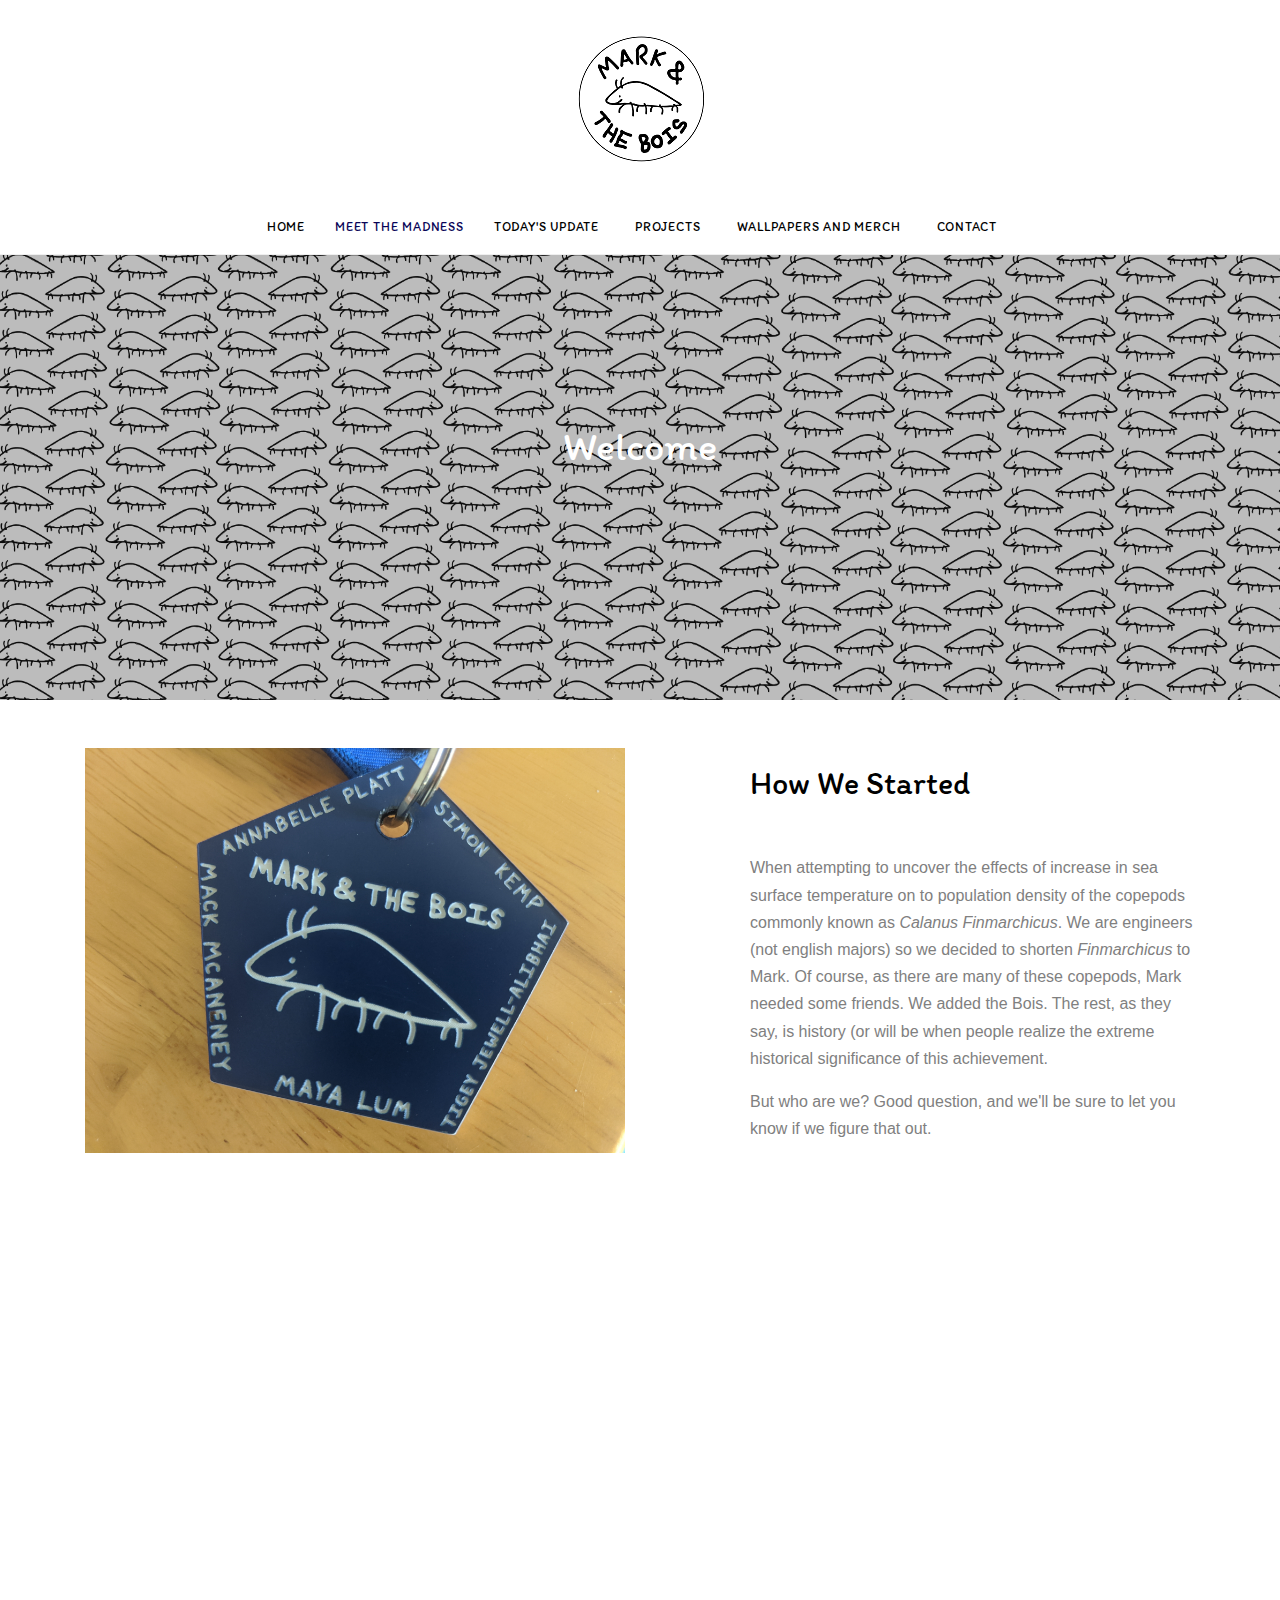
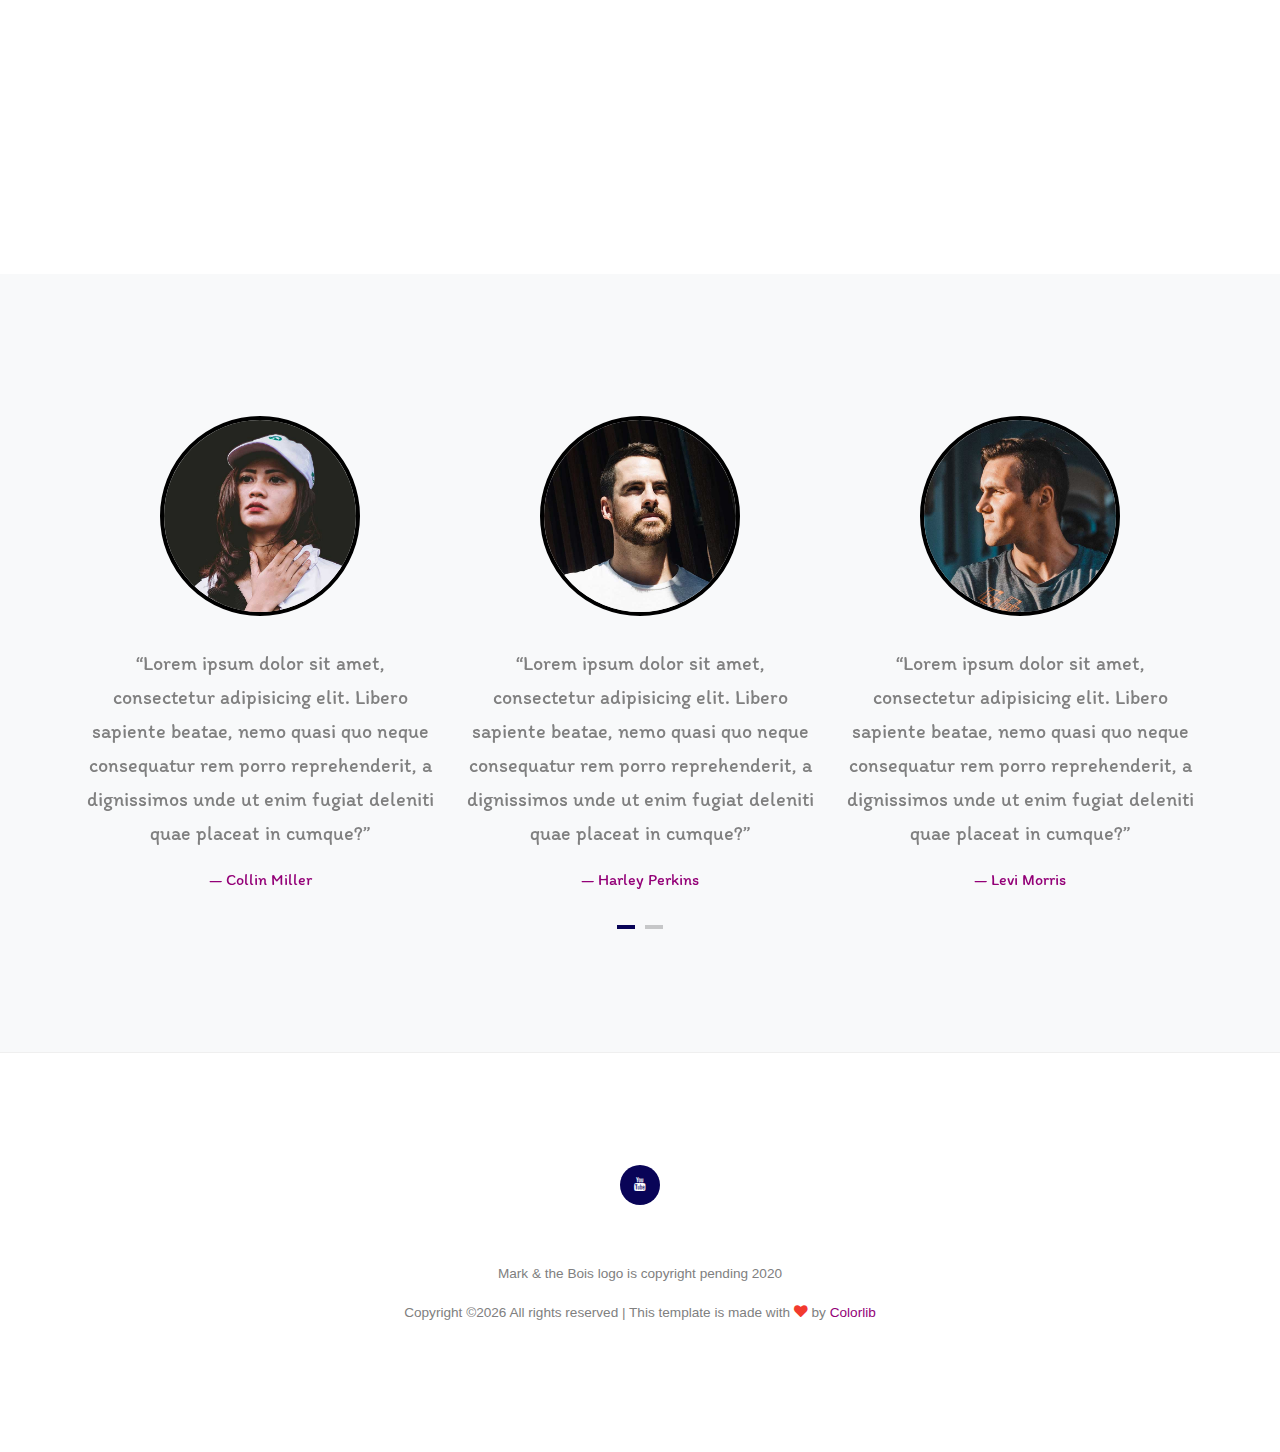
==== commit d1d7a96a: "Footer update + individualization" ====
--- a/about.html
+++ b/about.html
@@ -232,40 +232,44 @@
         </div>
       </div>
     </div>
-  
-
-    
-    
+
+
+
+
     <div class="footer">
       <div class="container">
-        
+
         <div class="row">
           <div class="col-12 text-center">
             <div class="social-icons">
-              <a href="#"><span class="icon-facebook"></span></a>
-              <a href="#"><span class="icon-twitter"></span></a>
-              <a href="#"><span class="icon-youtube"></span></a>
-              <a href="#"><span class="icon-instagram"></span></a>
+              <!--<a href="#"><span class="icon-facebook"></span></a>
+              <a href="#"><span class="icon-twitter"></span></a>-->
+              <a href="https://www.youtube.com/channel/UCZpoloyjUJepGEc9sSWAbQg?view_as=subscriber"><span class="icon-youtube"></span></a>
+              <!--<a href="#"><span class="icon-instagram"></span></a>-->
             </div>
           </div>
         </div>
         <div class="row">
           <div class="col-12">
             <div class="copyright">
-                <p>
-                    <!-- Link back to Colorlib can't be removed. Template is licensed under CC BY 3.0. -->
-                    Copyright &copy;<script>document.write(new Date().getFullYear());</script> All rights reserved | This template is made with <i class="icon-heart text-danger" aria-hidden="true"></i> by <a href="https://colorlib.com" target="_blank" >Colorlib</a>
-                    <!-- Link back to Colorlib can't be removed. Template is licensed under CC BY 3.0. -->
-                    </p>
-
-
-
-            </div>
-          </div>
-        </div>
-      </div>
-    </div>
-    
+              <p>
+                Mark & the Bois logo is copyright pending 2020
+              </p>
+              <p>
+                <!-- Link back to Colorlib can't be removed. Template is licensed under CC BY 3.0. -->
+                Copyright &copy;<script>document.write(new Date().getFullYear());</script> All rights reserved | This template is made with <i class="icon-heart text-danger" aria-hidden="true"></i> by <a href="https://colorlib.com" target="_blank" >Colorlib</a>
+                <!-- Link back to Colorlib can't be removed. Template is licensed under CC BY 3.0. -->
+              </p>
+
+
+
+            </div>
+          </div>
+        </div>
+      </div>
+    </div>
+
+
 
   </div>
   <!-- .site-wrap -->
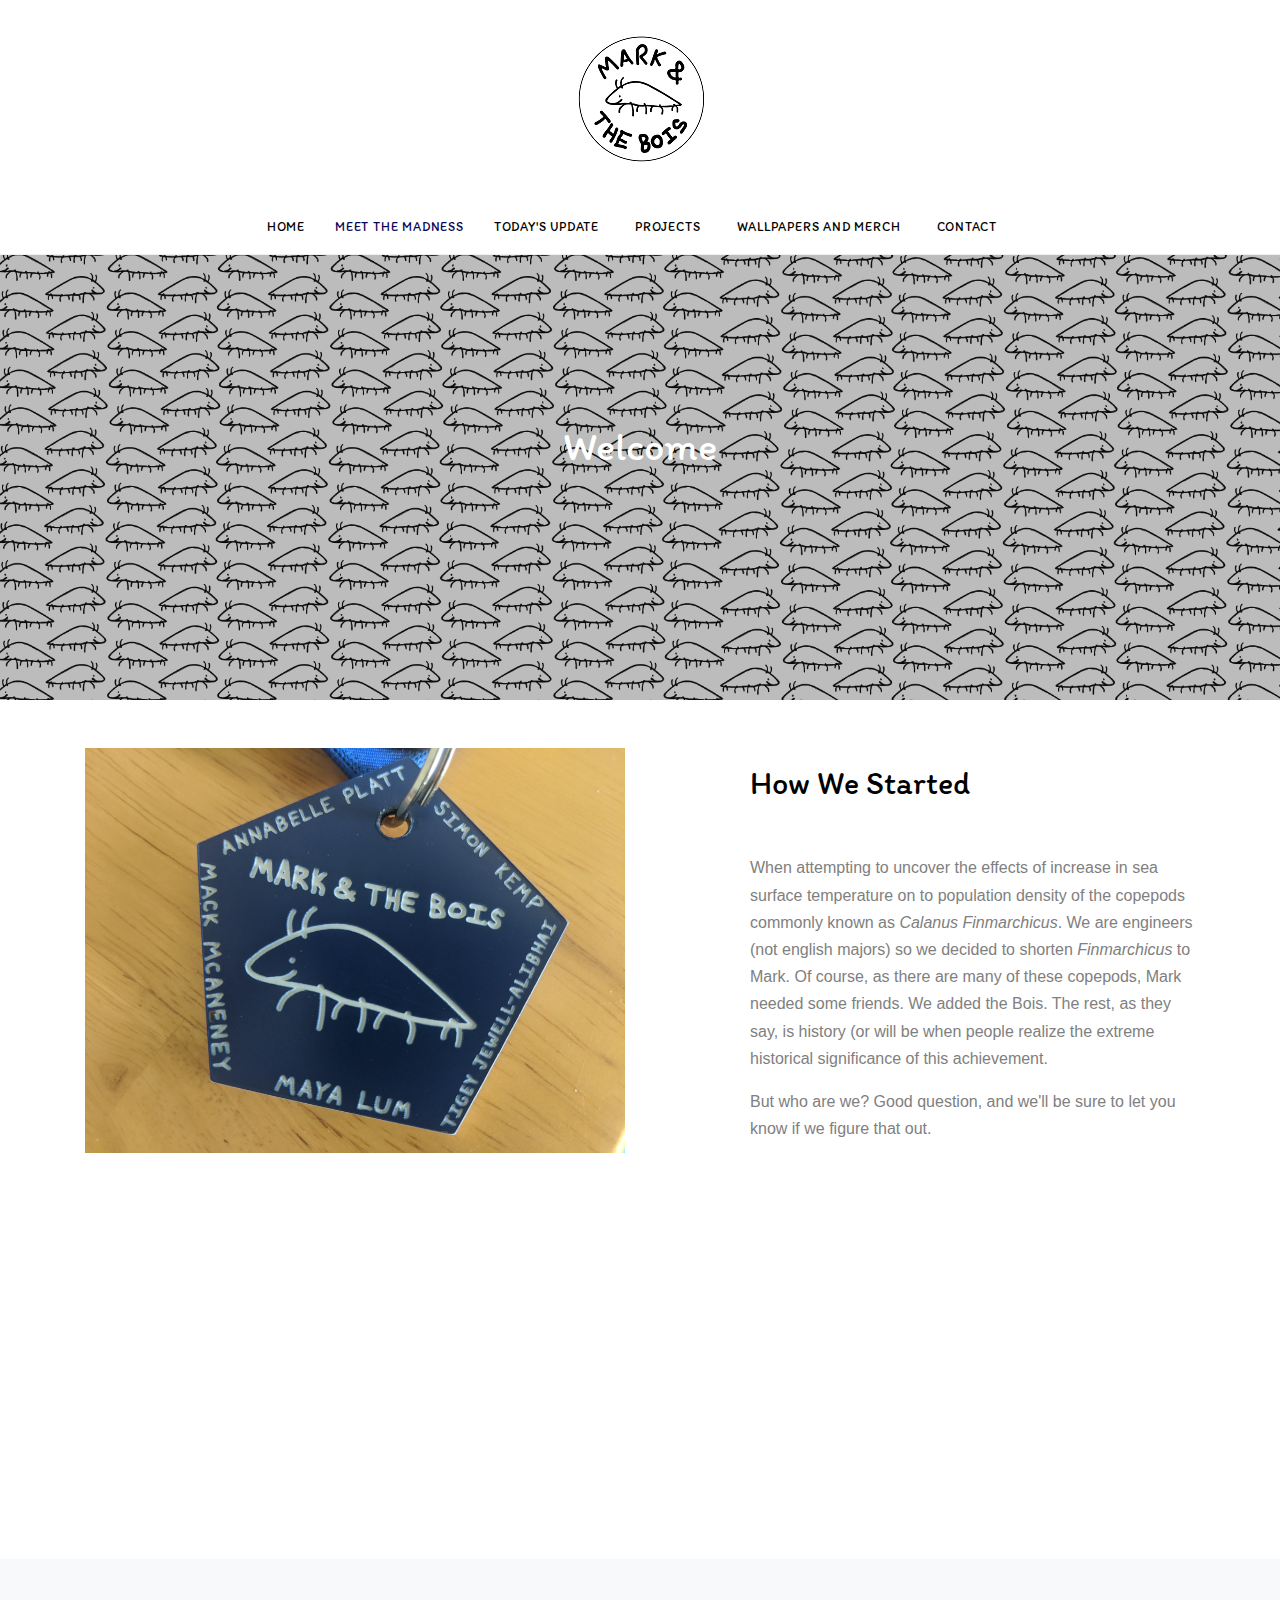
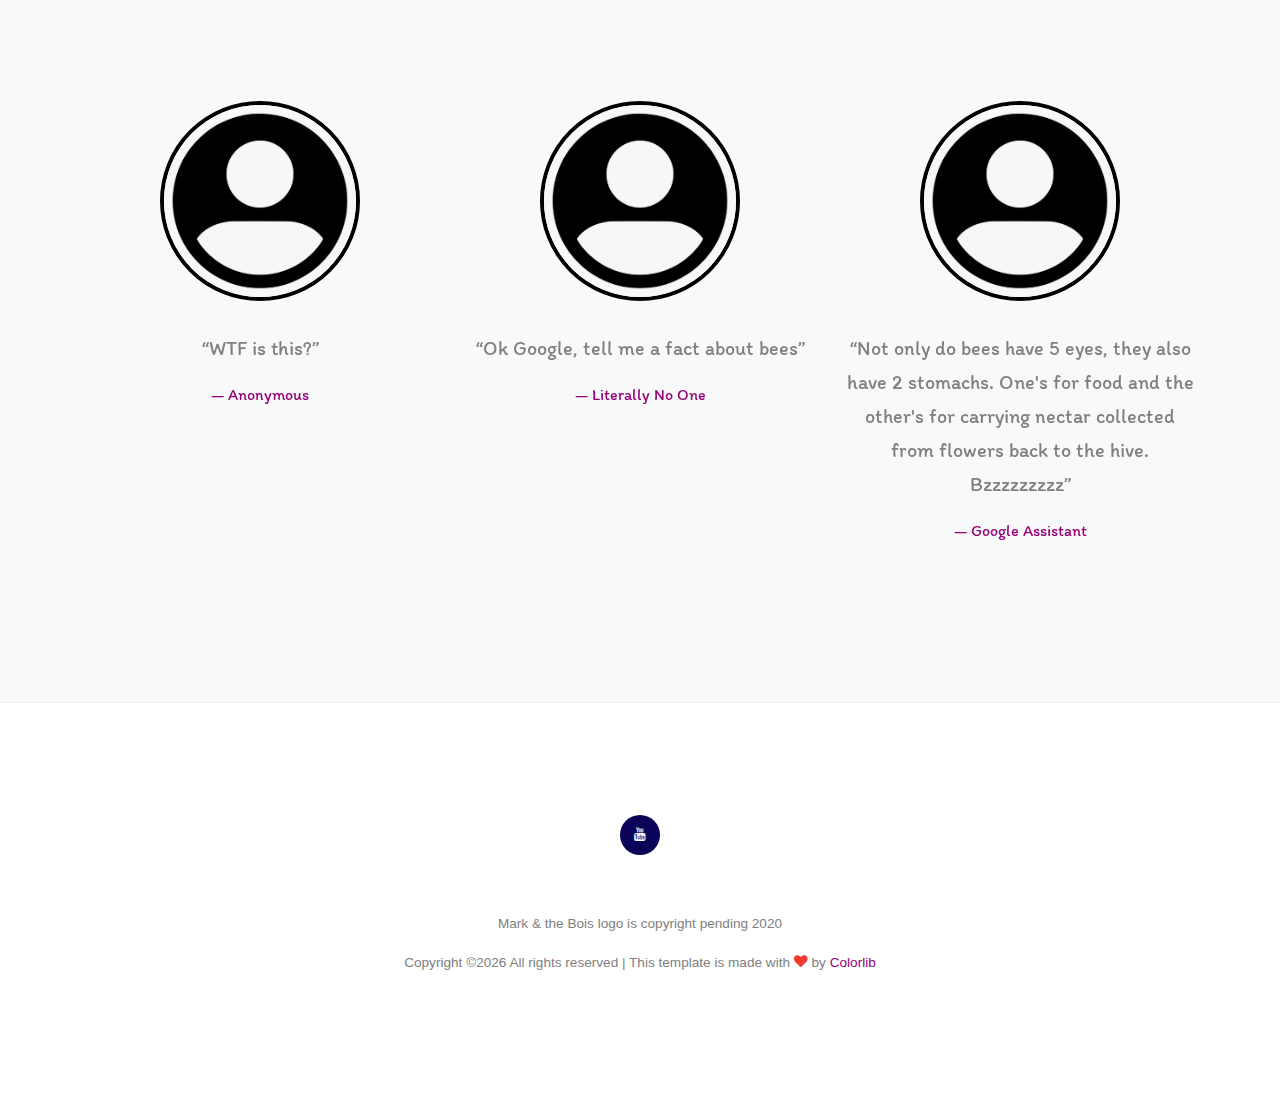
==== commit f1e66846: "Added Shop" ====
--- a/about.html
+++ b/about.html
@@ -135,37 +135,6 @@
         </div>
       </div>
     </div>
-
-    
-
-    <div class="site-section py-5 bg-light custom-border-bottom" data-aos="fade">
-      <div class="container">
-        <div class="row">
-          <div class="col-md-6 order-md-2">
-            <div class="block-16">
-              <figure>
-                <img src="images/hero_2.jpg" alt="Image placeholder" class="img-fluid ">
-                <a href="https://vimeo.com/channels/staffpicks/93951774" class="play-button popup-vimeo" data-fancybox><span
-                    class="icon-play"></span></a>
-    
-              </figure>
-            </div>
-          </div>
-          <div class="col-md-5 mr-auto">
-    
-    
-            <div class="site-section-heading pt-3 mb-4">
-              <h2 class="text-black font-heading-serif">Copepods for all</h2>
-            </div>
-            <p>1 </p>
-            <p>Magni debitis minima ipsam, itaque nam eligendi iusto? Adipisci blanditiis itaque ipsam cupiditate architecto, dolore saepe placeat culpa.</p>
-            
-            
-    
-          </div>
-        </div>
-      </div>
-    </div>
     
     <div class="site-section site-section-sm site-blocks-1 border-0" data-aos="fade">
       <div class="container">
@@ -176,8 +145,7 @@
             </div>
             <div class="text">
               <h2 class="font-heading-serif">Free Shipping</h2>
-              <p>Lorem ipsum dolor sit amet, consectetur adipiscing elit. Phasellus at iaculis quam. Integer accumsan
-                tincidunt fringilla.</p>
+              <p>We dont know what we're shipping, but we'll guarantee it's free!</p>
             </div>
           </div>
           <div class="col-md-6 col-lg-4 d-lg-flex mb-4 mb-lg-0 pl-4" data-aos="fade-up" data-aos-delay="100">
@@ -186,8 +154,8 @@
             </div>
             <div class="text">
               <h2 class="font-heading-serif">Free Returns</h2>
-              <p>Lorem ipsum dolor sit amet, consectetur adipiscing elit. Phasellus at iaculis quam. Integer accumsan
-                tincidunt fringilla.</p>
+              <p>If your copepods are unsatisfactory, it's a you problem because copepods are always satisfactory.
+              Having said this if you send us copepods we won't object</p>
             </div>
           </div>
           <div class="col-md-6 col-lg-4 d-lg-flex mb-4 mb-lg-0 pl-4" data-aos="fade-up" data-aos-delay="200">
@@ -196,8 +164,7 @@
             </div>
             <div class="text">
               <h2 class="font-heading-serif">Customer Support</h2>
-              <p>Lorem ipsum dolor sit amet, consectetur adipiscing elit. Phasellus at iaculis quam. Integer accumsan
-                tincidunt fringilla.</p>
+              <p>We are here 24/7 at markandthebois@gmail.com to have any conversations that involve copepods. </p>
             </div>
           </div>
         </div>
@@ -207,28 +174,23 @@
     <div class="site-section bg-light">
       <div class="container">
         <div class="owl-carousel owl-slide-3 owl-slide">
-        
+
           <blockquote class="testimony">
-            <img src="images/person_1.jpg" alt="Image">
-            <p>&ldquo;Lorem ipsum dolor sit amet, consectetur adipisicing elit. Libero sapiente beatae, nemo quasi quo neque consequatur rem porro reprehenderit, a dignissimos unde ut enim fugiat deleniti quae placeat in cumque?&rdquo;</p>
-            <p class="small text-primary">&mdash; Collin Miller</p>
+            <img src="images/User.png" alt="Image">
+            <p>&ldquo;WTF is this?&rdquo;</p>
+            <p class="small text-primary">&mdash; Anonymous</p>
           </blockquote>
           <blockquote class="testimony">
-            <img src="images/person_2.jpg" alt="Image">
-            <p>&ldquo;Lorem ipsum dolor sit amet, consectetur adipisicing elit. Libero sapiente beatae, nemo quasi quo neque consequatur rem porro reprehenderit, a dignissimos unde ut enim fugiat deleniti quae placeat in cumque?&rdquo;</p>
-            <p class="small text-primary">&mdash; Harley Perkins</p>
+            <img src="images/User.png" alt="Image">
+            <p>&ldquo;Ok Google, tell me a fact about bees&rdquo;</p>
+            <p class="small text-primary">&mdash; Literally No One</p>
           </blockquote>
           <blockquote class="testimony">
-            <img src="images/person_3.jpg" alt="Image">
-            <p>&ldquo;Lorem ipsum dolor sit amet, consectetur adipisicing elit. Libero sapiente beatae, nemo quasi quo neque consequatur rem porro reprehenderit, a dignissimos unde ut enim fugiat deleniti quae placeat in cumque?&rdquo;</p>
-            <p class="small text-primary">&mdash; Levi Morris</p>
+            <img src="images/User.png" alt="Image">
+            <p>&ldquo;Not only do bees have 5 eyes, they also have 2 stomachs. One's for food and the other's for carrying nectar collected from flowers back to the hive. Bzzzzzzzzz&rdquo;</p>
+            <p class="small text-primary">&mdash; Google Assistant</p>
           </blockquote>
-          <blockquote class="testimony">
-            <img src="images/person_1.jpg" alt="Image">
-            <p>&ldquo;Lorem ipsum dolor sit amet, consectetur adipisicing elit. Libero sapiente beatae, nemo quasi quo neque consequatur rem porro reprehenderit, a dignissimos unde ut enim fugiat deleniti quae placeat in cumque?&rdquo;</p>
-            <p class="small text-primary">&mdash; Allie Smith</p>
-          </blockquote>
-        
+
         </div>
       </div>
     </div>
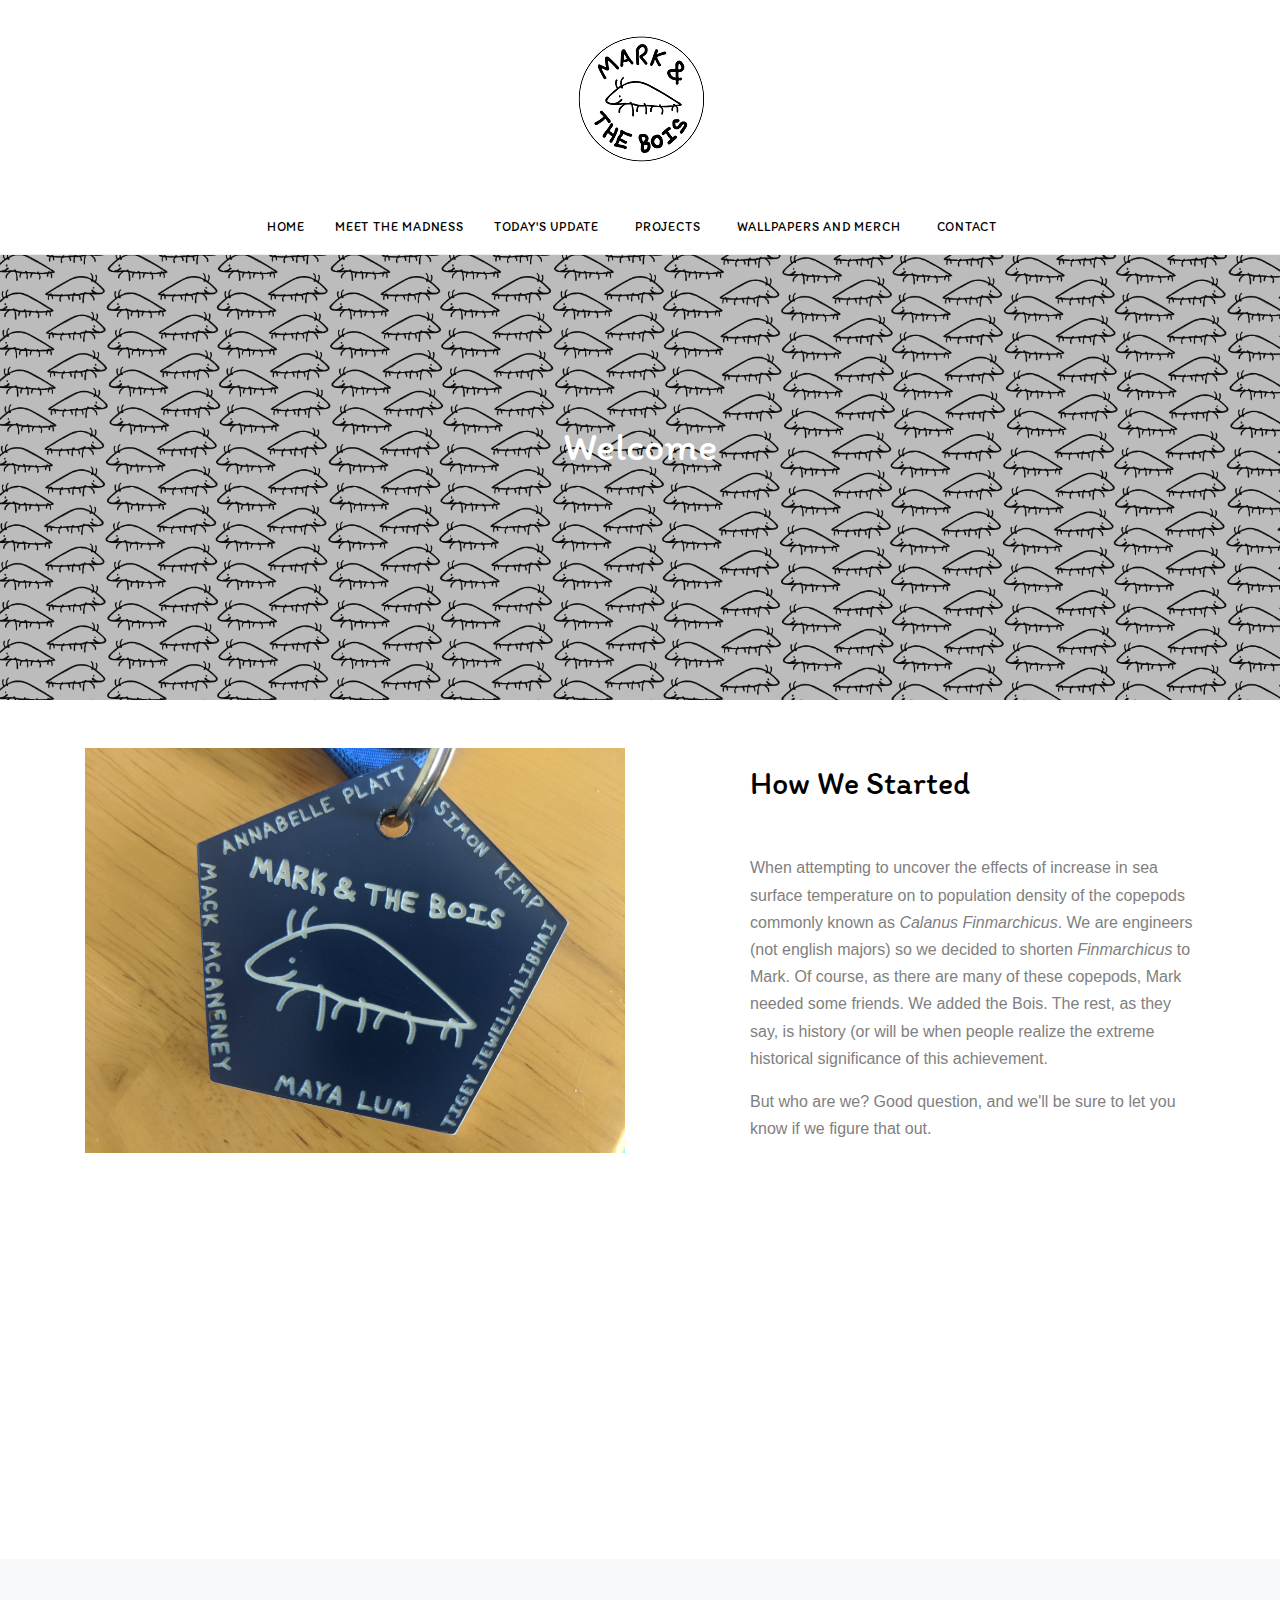
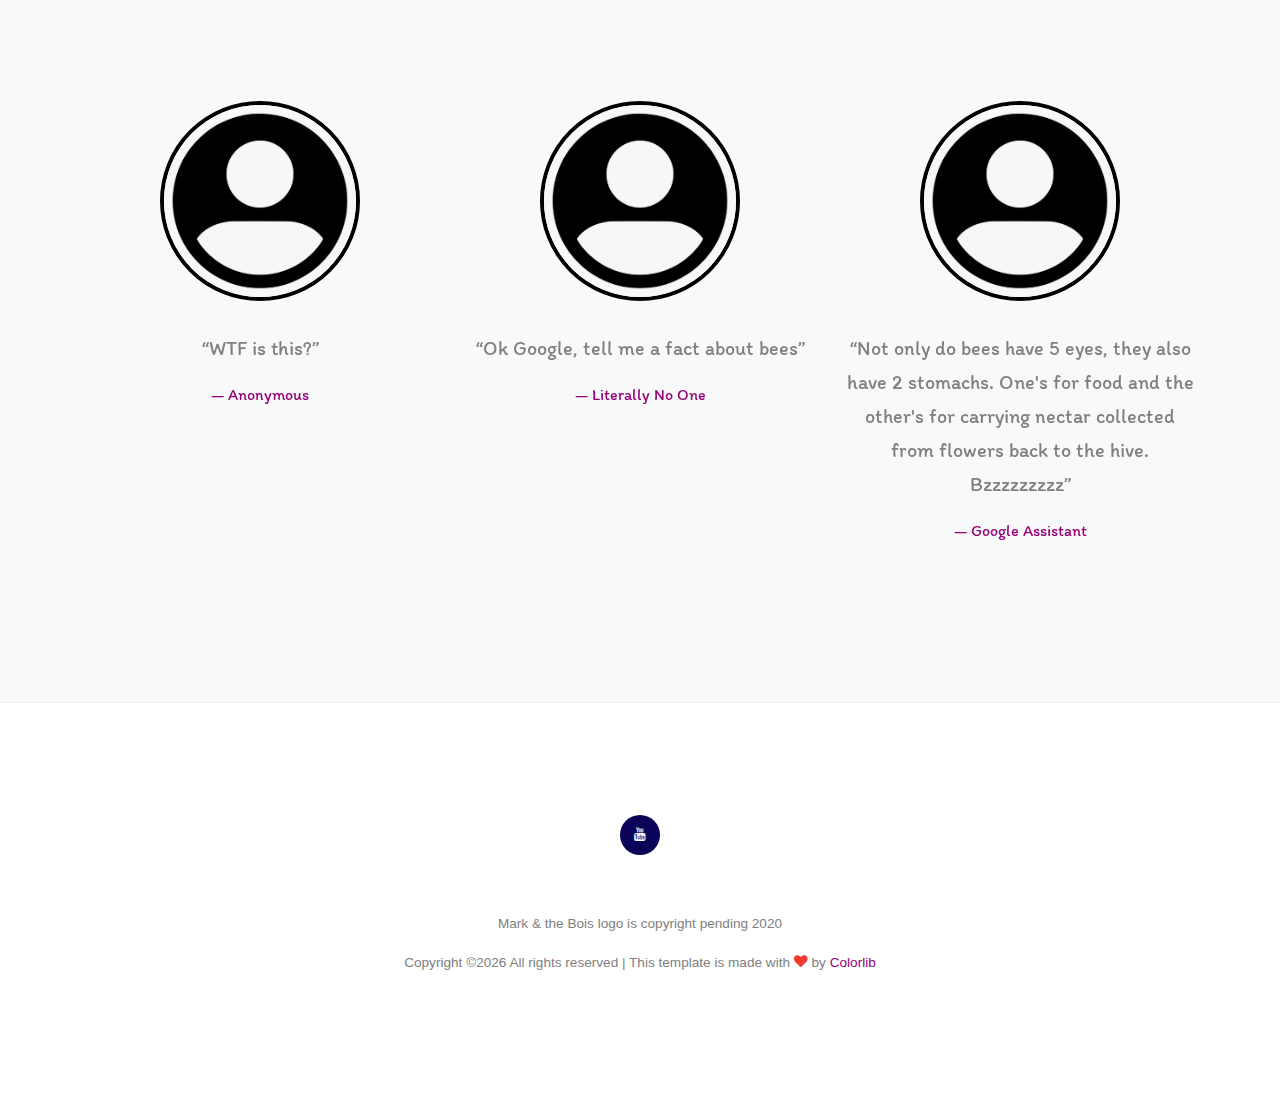
==== commit bb125d6e: "Lots of inline css :)" ====
--- a/about.html
+++ b/about.html
@@ -71,12 +71,12 @@
           <div class="mx-auto">
             <nav class="site-navigation position-relative text-left" role="navigation">
               <ul class="site-menu main-menu js-clone-nav mx-auto d-none pl-0 d-lg-block border-none">
-                <li><a href="index.html" class="nav-link text-left">Home</a></li>
-                <li class="active"><a href="about.html" class="nav-link text-left">Meet the Madness</a></li>
-                <li><a href="update.html" class="nav-link text-left">Today's Update</a></li>
-                <li><a href="projects.html" class="nav-link text-left">Projects</a></li>
-                <li><a href="wallpapers.html" class="nav-link text-left">Wallpapers and Merch</a></li>
-                <li><a href="contact.html" class="nav-link text-left">Contact</a></li>
+                <li><a href="index.html" class="nav-link text-left" style="color:black">Home</a></li>
+                <li class="active"><a href="about.html" class="nav-link text-left" style="color:black">Meet the Madness</a></li>
+                <li><a href="update.html" class="nav-link text-left" style="color:black">Today's Update</a></li>
+                <li><a href="projects.html" class="nav-link text-left" style="color:black">Projects</a></li>
+                <li><a href="wallpapers.html" class="nav-link text-left" style="color:black">Wallpapers and Merch</a></li>
+                <li><a href="contact.html" class="nav-link text-left" style="color:black">Contact</a></li>
               </ul>                                                                                                                                                                                                                                                                                         
             </nav>
 
